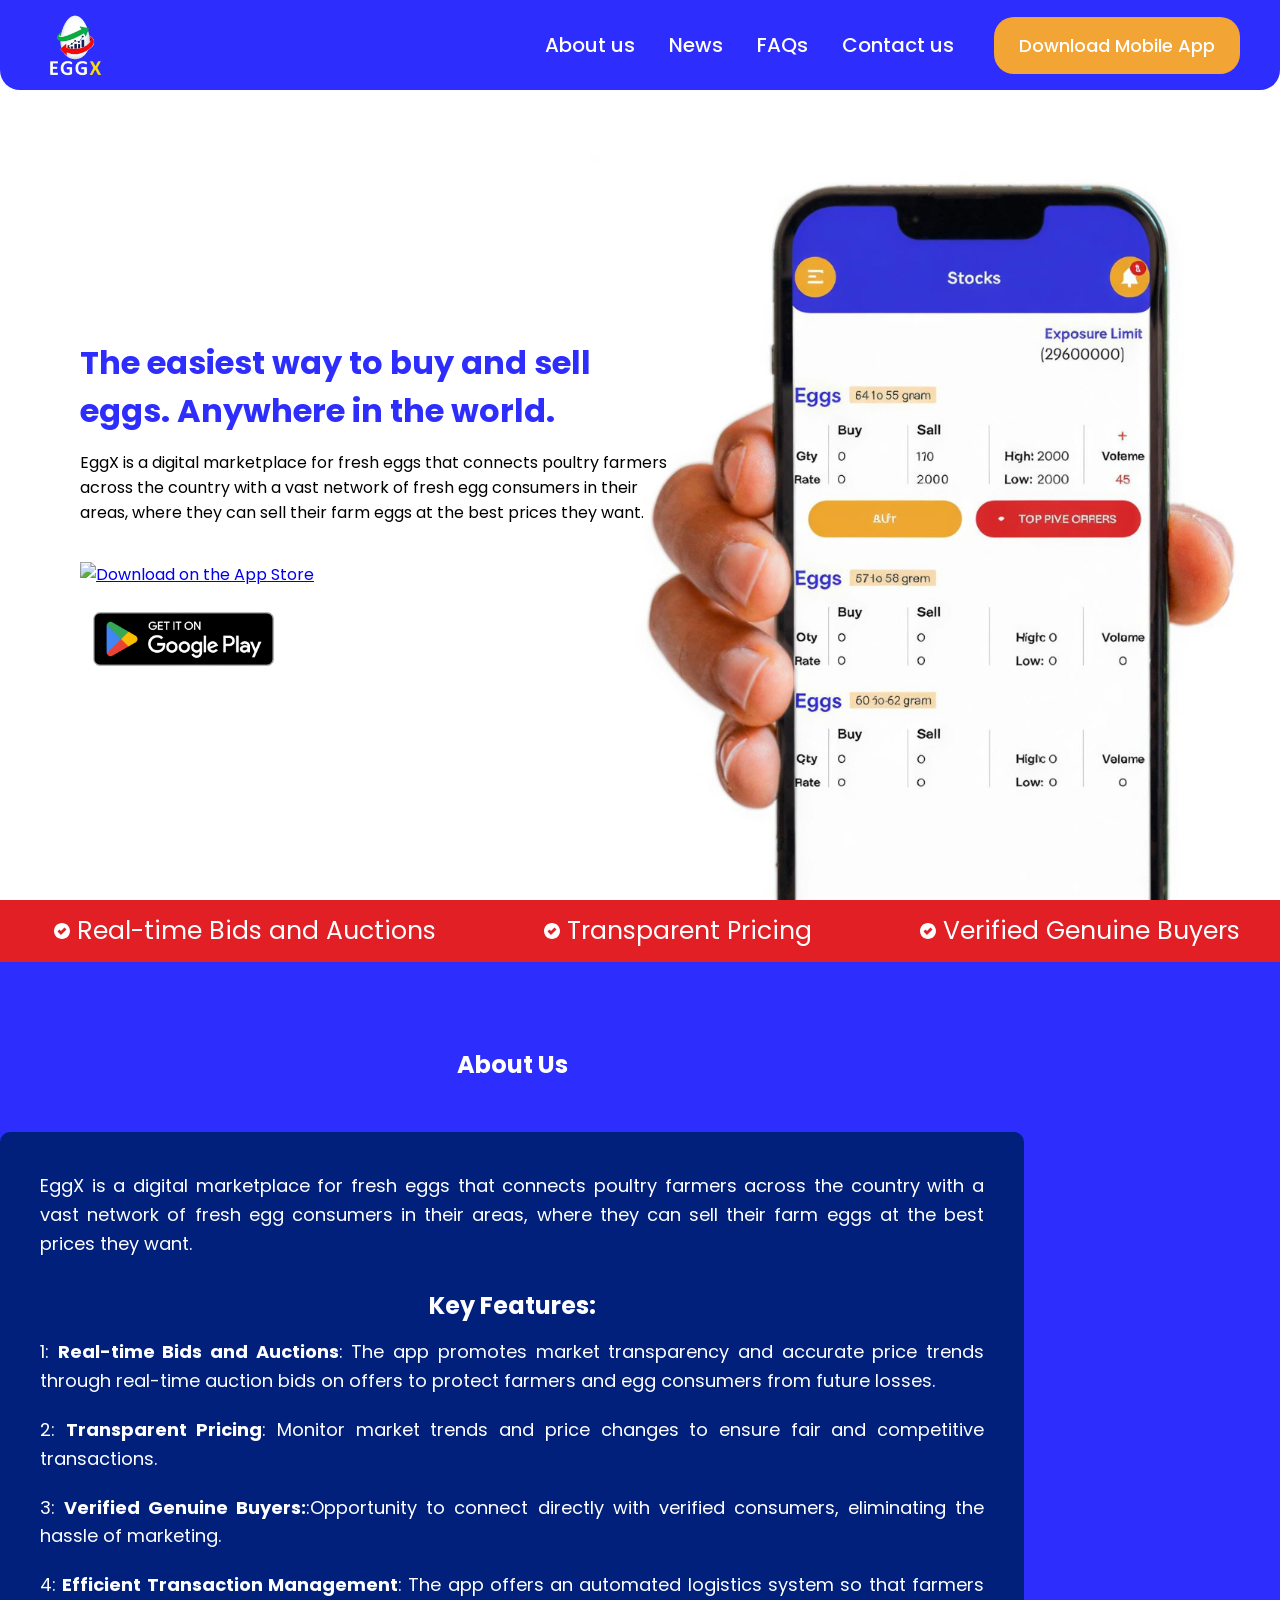
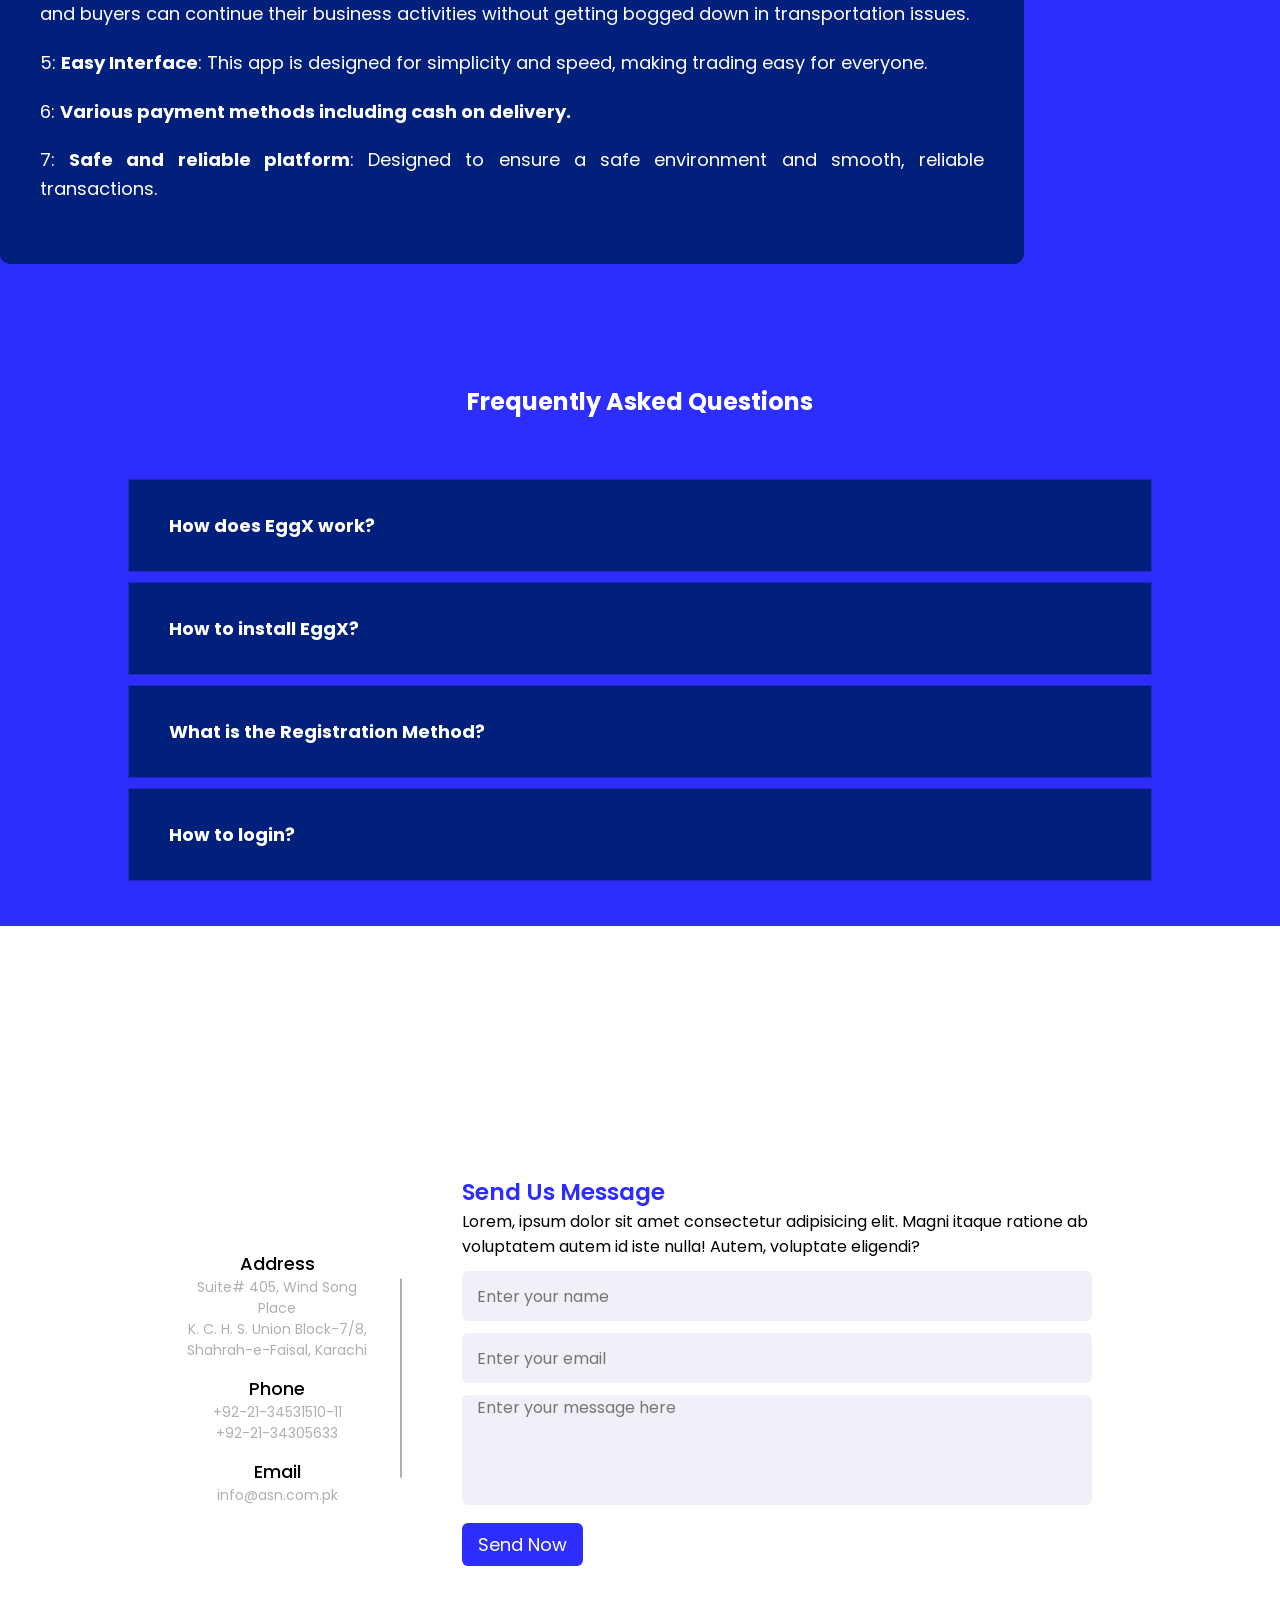
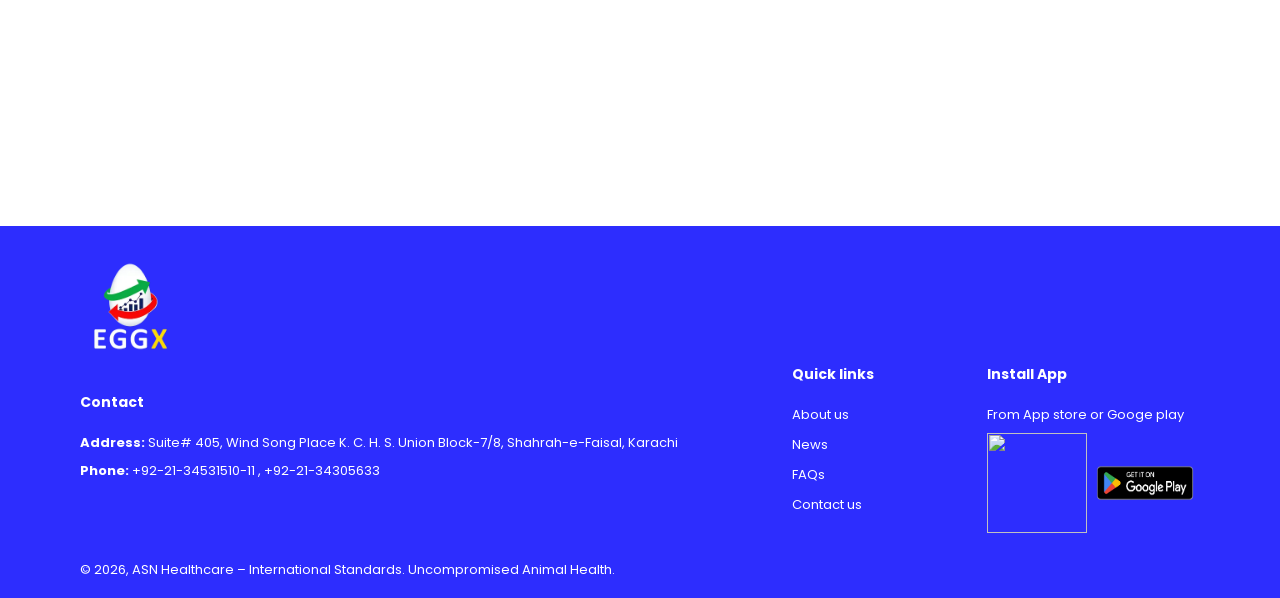
==== index.html @ 8bd3d8b7 "Update index.html" ====
<!DOCTYPE html>
<html lang="en">

<head>
    <meta charset="UTF-8">
    <meta name="viewport" content="width=device-width, initial-scale=1.0">
    <title>EggX - 2026</title>
    <link rel="icon" type="image/png" href="assets/images/logo-wbg.webp">
    <link rel="preconnect" href="https://fonts.googleapis.com">
    <link rel="preconnect" href="https://fonts.gstatic.com" crossorigin>
    <link href="https://fonts.googleapis.com/css2?family=Poppins:wght@400;500;600;700&display=swap" rel="stylesheet">
    <link rel="stylesheet" href="https://cdnjs.cloudflare.com/ajax/libs/font-awesome/7.0.1/css/all.min.css"
        integrity="sha512-2SwdPD6INVrV/lHTZbO2nodKhrnDdJK9/kg2XD1r9uGqPo1cUbujc+IYdlYdEErWNu69gVcYgdxlmVmzTWnetw=="
        crossorigin="anonymous" referrerpolicy="no-referrer" />
    <style>
        * {
            margin: 0;
            padding: 0;
            font-family: 'Poppins', sans-serif;
            box-sizing: border-box;
            caret-color: transparent;
        }

        * input,
        * textarea {
            caret-color: auto;
        }

        :root {
            --maincolor: #2d2dfe;
            --seccolor: #f2a435;
            --tercolor: #e11f25;
            --rndmcolor: #01207b;
        }

        nav {
            display: flex;
            justify-content: space-between;
            align-items: center;
            height: 90px;
            background-color: var(--maincolor);
            border-bottom-left-radius: 20px;
            border-bottom-right-radius: 20px;
            padding: 0 40px;
            position: relative;
            z-index: 100;
        }

        .logo img {
            width: 70px;
            height: 70px;
            cursor: pointer;
            display: block;
        }

        .navbar {
            display: flex;
            align-items: center;
            justify-content: flex-end;
            flex-grow: 1;
        }

        .navbar .pages {
            /* margin-left: 40px;
            margin-right: auto; */
            margin-right: 40px;
            margin-left: auto;
        }

        .navbar ul {
            display: flex;
            list-style: none;
            align-items: center;
            gap: 34px;
        }

        .navbar ul li a {
            text-decoration: none;
            color: white;
            font-size: 20px;
            font-weight: 500;
            transition: 0.3s ease;
            position: relative;
            display: inline-block;
            padding: 5px 0;
        }

        .navbar ul li a::after {
            content: '';
            position: absolute;
            bottom: 0;
            left: 0;
            width: 0%;
            height: 2px;
            background-color: var(--seccolor);
            transition: width 0.3s ease;
        }

        .navbar ul li a:hover {
            color: var(--seccolor);
        }

        .navbar ul li a:hover::after {
            width: 80%;
        }

        .navbar .btn button {
            text-decoration: none;
            padding: 15px 25px;
            font-weight: 500;
            font-size: 18px;
            border-radius: 20px;
            border: none;
            background: var(--seccolor);
            color: #fff;
            cursor: pointer;
            transition: 0.3s ease;
            /* text-shadow: 2px 2px 4px rgba(0, 0, 0, 0.5); */
            /* box-shadow: 0px 0px 5px #000; */
        }

        .navbar .btn button:hover {
            /* box-shadow: 0px 0px 10px 0.5px var(--seccolor); */
        }

        #menu-toggle,
        .hamburger {
            display: none;
        }

        /* ==========================================================================
   TABLET & MOBILE BREAKPOINT (Screens smaller than 799px Wide)
   ========================================================================== */
        @media (max-width: 799px) {
            nav {
                position: fixed !important;
                top: 0;
                left: 0;
                width: 100%;
                height: 90px;
                padding: 0 25px;
                box-sizing: border-box;
                z-index: 1000;
            }

            .hamburger {
                display: flex;
                flex-direction: column;
                justify-content: space-between;
                width: 30px;
                height: 21px;
                cursor: pointer;
                z-index: 1002;
                background-color: var(--seccolor);
                padding: 10px;
                box-sizing: content-box;
                border-radius: 10px;
                /* box-shadow: 0px 0px 15px 2px rgba(0, 0, 0, 0.15); */
            }

            /* 🚀 RENDER FIX: Controls the internal hamburger lines and protects layers during smooth-scrolling */
            .hamburger span {
                display: block;
                height: 3px;
                width: 100%;
                background-color: white;
                border-radius: 3px;
                transition: all 0.3s cubic-bezier(0.1, 0.82, 0.76, 0.965);
                will-change: transform;
                backface-visibility: hidden;
                -webkit-backface-visibility: hidden;
            }

            .navbar {
                position: fixed;
                top: 0;
                right: -300px;
                width: 280px;
                height: 100vh;
                background-color: var(--maincolor);
                flex-direction: column;
                align-items: center;
                justify-content: flex-start;
                padding: 120px 20px 40px 20px;
                /* box-shadow: -5px 0 25px rgba(0, 0, 0, 0.3); */
                transition: right 0.4s ease-in-out;
                z-index: 1001;
            }

            .navbar .pages {
                margin-left: 0 !important;
                margin-right: 0 !important;
                margin-bottom: 40px;
                width: 100%;
            }

            .navbar ul {
                flex-direction: column;
                align-items: center;
                gap: 25px;
                width: 100%;
            }

            .navbar ul li {
                width: 100%;
                text-align: center;
            }

            .navbar ul li a {
                display: block;
                width: 100%;
                text-align: center;
                font-size: 22px;
            }

            .navbar .btn {
                width: 100%;
                margin: 0;
                padding: 0;
                display: flex;
                justify-content: center;
            }

            .navbar .btn button {
                width: 90%;
                text-align: center;
                font-size: 18px;
                padding: 15px;
            }

            #menu-toggle:checked~.navbar {
                right: 0;
            }

            #menu-toggle:checked~.hamburger span:nth-child(1) {
                transform: translateY(9px) rotate(45deg);
            }

            #menu-toggle:checked~.hamburger span:nth-child(2) {
                opacity: 0;
            }

            #menu-toggle:checked~.hamburger span:nth-child(3) {
                transform: translateY(-9px) rotate(-45deg);
            }
        }

        /* ==========================================================================
   EXTRA SMALL MOBILE BREAKPOINT (Screens 550px and smaller)
   ========================================================================== */
        @media (max-width: 550px) {
            nav {
                height: 75px !important;
                padding: 0 16px !important;
            }

            .logo img {
                width: 55px;
                height: 55px;
            }

            .hamburger {
                width: 26px;
                height: 18px;
                padding: 8px;
            }

            /* 🚀 BALANCE FIX: Re-centers the cross perfectly for the smaller 18px box profile */
            #menu-toggle:checked~.hamburger span:nth-child(1) {
                transform: translateY(7.5px) rotate(45deg) !important;
            }

            #menu-toggle:checked~.hamburger span:nth-child(3) {
                transform: translateY(-7.5px) rotate(-45deg) !important;
            }

            .navbar {
                width: 80%;
                right: -100%;
                padding: 110px 20px 40px 20px;
            }

            #menu-toggle:checked~.navbar {
                right: 0;
            }

            .navbar .pages {
                margin-left: 0 !important;
                margin-right: 0 !important;
                margin-bottom: 30px;
            }

            .navbar ul {
                gap: 22px;
            }

            .navbar ul li a {
                font-size: 20px;
            }

            .navbar .btn button {
                width: 100%;
                padding: 14px;
                font-size: 16px;
            }
        }

        /* * {
            margin: 0;
            padding: 0;
            font-family: 'Poppins', sans-serif;
            caret-color: transparent;

            input,
            textarea {
                caret-color: auto;
            }
        }

        :root {
            --maincolor: #2d2dfe;
            --seccolor: #f2a435;
            --tercolor: #e11f25;
            --rndmcolor: #01207b;
        }

        .navbar {
            display: flex;
            /* justify-content:space-around; 
            align-items: center;
            height: 90px;
            background-color: var(--maincolor);
            border-bottom-left-radius: 20px;
            border-bottom-right-radius: 20px;
        }

        nav {
            /* display: flex; 
            justify-content: space-around;
            align-items: center;
            height: 90px;
            background-color: var(--maincolor);
            border-bottom-left-radius: 20px;
            border-bottom-right-radius: 20px;
        }

        .logo img {
            margin: 25px;
            width: 70px;
            height: 70px;
            cursor: pointer;
        }

        nav ul {
            display: flex;
            list-style: none;
            align-items: center;
            gap: 34px;
        }

        nav ul li a {
            /* padding: ;
            text-decoration: none;
            color: white;
            font-size: 20px;
            font-weight: 500;
            transition: 0.3s ease;

            position: relative;
        }

        nav ul li a {
            padding: 10px;
            text-decoration: none;
            color: white;
            font-size: 20px;
            font-weight: 500;
            transition: 0.3s ease;


        nav ul li a::after {
            content: '';
            position: absolute;
            bottom: 0;
            left: 0;
            width: 0%;
            height: 2px;
            background-color: var(--seccolor);
            transition: width 0.3s ease;
        }

        nav ul li a:hover {
            color: var(--seccolor);
        }

        nav ul li a:hover::after {
            width: 80%;
        }

        nav .btn {
            margin-left: auto;
            padding-right: 25px;
        }

        nav .btn button {
            text-decoration: none;
            padding: 15px;
            font-weight: 500;
            font-size: 20px;
            border-radius: 20px;
            border: none;
            background: var(--seccolor);
            color: #fff;
            cursor: pointer;
            transition: 0.3s ease;
            text-shadow: 2px 2px 4px rgba(0, 0, 0, 0.5);
            box-shadow: 0px 0px 5px #000;
        }

        nav .btn button:hover {
            box-shadow: 0px 0px 10px 0.5px var(--seccolor);
        } */

        #page1 {
            background-image: url(assets/images/mobilescreen2.png);
            height: calc(100vh - 90px);
            width: 100%;
            background-size: cover;
            background-position: top 25% right 0;
            display: flex;
            flex-direction: column;
            align-items: flex-start;
            justify-content: center;
        }

        #page1 .txt {
            height: auto;
            width: 600px;
            padding: 0px 80px;
        }

        #page1 .txt h1 {
            width: 600px;
            color: var(--maincolor);
            padding-bottom: 15px;
        }

        #page1 .txt p {
            width: 600px;
            padding-bottom: 15px;
        }

        #page1 .txt button {
            text-decoration: none;
            padding: 13px 25px;
            font-weight: 500;
            font-size: 20px;
            border-radius: 14px;
            border: none;
            background: var(--seccolor);
            color: #fff;
            cursor: pointer;
            transition: 0.3s ease;
            /* text-shadow: 2px 2px 4px rgba(0, 0, 0, 0.5);
            box-shadow: 0px 0px 4px #000; */
        }

        #page1 .txt button:hover {
            /* box-shadow: 0px 0px 10px #000; */
        }

        #page1 .txt .btns {
            display: inline-block;
        }


        #page1 .txt .btns .play-store-badge img {
            height: 80px;
            transform: translateY(34px);
            border-radius: 50px;
        }

        #page1 .txt .btns .apple-store-badge img {
            height: 53.5px;
            transform: translateY(22px);
        }

        /* Media Query for Page 1 */
        @media (max-width: 799px) {
            #page1 {
                background-position: top 45px right 0;
            }

            #page1 .txt {
                width: 55%;
                /* Only takes up the left half of the screen, leaving the right open */
                padding: 0 30px;
                height: auto;
            }

            #page1 .txt h1 {
                padding-top: 105px;
                padding-bottom: 5px;
                width: auto;
            }

            #page1 .txt p {
                display: none;
            }

            #page1 .txt .btns {
                display: flex;
                flex-direction: row;
            }

            #page1 .txt .btns .play-store-badge img {
                transform: translateY(4px);
                border-radius: 50px;
            }

            #page1 .txt .btns .apple-store-badge img {
                height: 53.5px;
                transform: translateY(18px);
            }

        }

        @media (max-width: 550px) {

            #page1 {
                background-color: rgba(255, 255, 255, 0.6);
                /* White layer with 60% opacity */
                background-blend-mode: lighten;
                background-position: top 50px right -30px;
                width: 100%;
                overflow-x: hidden;
            }

            #page1 .txt {
                width: 100% !important;
                max-width: 100% !important;
                padding: 0 20px !important;
                box-sizing: border-box;
                text-align: left !important;
                margin: 0 !important;
            }

            #page1 .txt h1 {
                font-size: 28px !important;
                line-height: 1.3;
                text-align: left !important;
                overflow-wrap: break-word;
                /* Breaks long words naturally if needed */
                width: 100%;
            }

            /* Fixes the button wrapper from pushing the right margin out */
            #page1 .txt .btns {
                display: flex;
                flex-wrap: wrap;
                justify-content: flex-start;
                gap: 10px;
                max-width: 100%;
            }

            /* Keeps the badges scaled down and shifts removed */
            #page1 .txt .btns .play-store-badge img,
            #page1 .txt .btns .apple-store-badge img {
                max-width: 135px;
                width: 100%;
                /* height: auto !important;      */
                /* transform: none !important;  */
            }

            #page1 .txt .btns .play-store-badge img {
                height: 68px;
                transform: translateY(10px)
            }
        }

        .scrl {
            display: flex;
            width: 100%;
            /* line-height: 50px; */
            background-color: var(--tercolor);
            white-space: nowrap;
            overflow-x: auto;
            box-sizing: border-box;
            padding: 12px 0;
        }

        .scrl::-webkit-scrollbar {
            display: none;
        }

        .group {
            display: flex;
            align-items: center;
            justify-content: center;
            animation: spin 21s infinite linear;
            /* 10s to 21s */
        }

        .tt {
            flex: 0 0 5em;
            color: #fff;
            font-size: 25px;
            padding: 0px 54px;
        }

        @keyframes spin {
            from {
                translate: 0;
            }

            to {
                translate: -100%;
            }
        }

        /* section {
            background-color: var(--maincolor);
        }

        .page2 {
            background-color: var(--maincolor);
            height: 100vh;
            color: #fff;
        }
        .about-us {
            justify-content: center;
        } */
        .page2 {
            width: 100%;
            /* display: flex; */
            justify-items: center;
            /* Centers the inner content block horizontally */
            padding: 35px 0;
            /* Adds breathing room to the top and bottom of the section */
            background-color: var(--maincolor);
        }

        .page2 h1 {
            text-align: center;
            width: 80vw;
            color: #fff;
            padding: 50px 0px;
            justify-content: center;


        }

        /* Style and position the content text wrapper */
        .about-us {
            /* transform: translateY(-5px); */
            padding: 40px;
            background-color: var(--rndmcolor);
            width: 80%;
            max-width: 1200px;
            color: white;
            border-radius: 10px;
            /* box-shadow: 0 0 15px 6px #000; */
        }

        .about-us h1 {
            text-align: center;
            margin: 30px 0 15px 0;
        }

        /* Justify the descriptive paragraphs */
        .about-us p {
            text-align: justify;
            line-height: 1.6;
            margin-bottom: 20px;
            font-size: 18px;
        }

        /* Style the headings within the section */
        .about-us h2 {
            text-align: center;
            margin: 30px 0 15px 0;
            /* Adds solid separation above the Key Features heading */
            /* font-size: 28px; */
        }

        /* #faqss {
        background-color: #fff; */

        .faqs {
            max-width: 80vw;
            margin: auto;
        }

        .faqs>h1 {
            text-align: center;
            width: 80vw;
            color: #fff;
            padding: 50px 0px;
        }


        .accordion {
            background-color: var(--rndmcolor);
            color: #fff;
            cursor: pointer;
            font-size: 18px;
            width: 100%;
            padding: 2rem 2.5rem;
            border: none;
            outline: none;
            transition: 0.5s;
            display: flex;
            justify-content: space-between;
            align-items: center;
            font-weight: bold;

        }

        .accordion i {
            font-size: 1rem;
            transform: rotate(45deg);
        }

        .active,
        .accordion:hover {
            background-color: #001553;
        }

        .panel {
            padding: 0 2rem 2.5rem 2rem;
            background-color: var(--rndmcolor);
            background-color: #001553;
            overflow: hidden;
            display: none;
        }

        .panel p {
            color: rgba(255, 255, 255, 0.5);
            font-size: 1.2rem;
            line-height: 1.4;
        }

        .faq {
            border: 1px solid rgba(0, 0, 0, 0.2);
            margin: 10px 0;
        }

        .faq.active {
            border: none;
        }

        #contact-us {
            min-height: 100vh;
            width: 100%;
            background: #fff;
            display: flex;
            align-items: center;
            justify-content: center;
        }

        .container {
            width: 80%;
            background: #fff;
            border-radius: 6px;
            padding: 30px 60px 40px 40px;
            /* box-shadow: 0 0 10px 3px rgba(0, 0, 0, 0.2); */
        }

        .container .content {
            display: flex;
            align-items: center;
            justify-content: space-between;
        }

        .container .content .left-side {
            width: 26%;
            height: 100%;
            flex-direction: column;
            align-items: center;
            justify-content: center;
            position: relative;
            margin-top: 15px;
        }

        .container .content .left-side::before {
            content: '';
            position: absolute;
            height: 70%;
            width: 2px;
            right: -15px;
            top: 50%;
            transform: translateY(-50%);
            background: #afafb6;
        }

        .content .left-side .details {
            margin: 14px;
            text-align: center;
        }

        .content .left-side .details i {
            font-size: 30px;
            color: var(--maincolor);
            margin-bottom: 10px;
        }

        .content .left-side .details .topic {
            font-size: 18px;
            font-weight: 500;
        }

        .content .left-side .details .text-one,
        .content .left-side .details .text-two {
            font-size: 14px;
            color: #afafb6;
        }

        .container .content .right-side {
            width: 75%;
            margin-left: 75px;
        }

        .content .right-side .topic-text {
            font-size: 23px;
            font-weight: 600;
            color: var(--maincolor);
        }

        .right-side .input-box {
            height: 50px;
            width: 100%;
            margin: 12px 0;
        }

        .right-side .input-box input,
        .right-side .input-box textarea {
            height: 100%;
            width: 100%;
            border: none;
            border-radius: 6px;
            background: #F0F1F8;
            font-size: 16px;
            padding: 0 15px;
            resize: none;
        }

        .right-side .message-box {
            min-height: 110px;
        }

        .right-side .button {
            display: inline-block;
            margin-top: 6px;

        }

        .right-side .button input[type="submit"] {
            border: none;
            /* box-shadow: 0px 0px 5px #000; */
            color: #fff;
            font-size: 18px;
            padding: 8px 16px;
            border-radius: 6px;
            background: var(--maincolor);
            cursor: pointer;
            transition: all 0.5 ease;
        }

        .button input[type="submit"]:hover {

            background: var(--rndmcolor);
        }

        .ftr {
            background-color: var(--maincolor);
            /* justify-content: center; */
        }

        footer {
            color: #fff;
            display: flex;
            flex-wrap: wrap;
            justify-content: space-between;
            padding: 10px 80px;
        }

        footer .col {
            display: flex;
            flex-direction: column;
            align-items: flex-start;
            margin-bottom: 20px;
        }

        footer .col-right {
            margin-top: 128px;
        }

        footer .install {
            margin-top: 128px;
        }

        footer .lg {
            margin-top: 20px;
            margin-bottom: 20px;
            width: 100px;
            height: 100px;
        }

        footer h4 {
            font-size: 14px;
            padding-bottom: 20px;
        }

        footer p {
            font-size: 13px;
            margin: 0 0 8px 0;
        }

        footer a {
            font-size: 13px;
            text-decoration: none;
            color: #fff;
            margin-bottom: 10px;
        }

        footer .follow {
            margin-top: 20px;
        }

        footer .follow i {
            color: #fff;
            padding-right: 4px;
            cursor: pointer;
        }

        footer .install .row .img1 {
            height: 100px;
            width: 100px;

        }

        footer .install .row .img2 {
            height: 50px;
            width: 110px;
            transform: translateY(-25px);
        }

        /* Media Query for contct form  */
        @media (max-width: 950px) {
            .container {
                width: 90%;
                padding: 30px 35px 40px 35px;
            }
        }

        @media (max-width: 820px) {
            .container {
                margin: 40px 0;
                height: 100%;
            }

            .container .content {
                flex-direction: column-reverse;
            }

            .container .content .left-side {
                width: 100%;
                flex-direction: row;
                margin-top: 40px;
                justify-content: center;
                flex-wrap: wrap;
            }

            .container .content .left-side::before {
                display: none;
            }

            .container .content .right-side {
                width: 100%;
                margin-left: 0;
            }
        }

        /* old Media Query for NavBar */
        /* @media (max-width: 801px) {
            nav {
                width: 100%;
                border-bottom-left-radius: 20px;
                border-bottom-right-radius: 20px;
            }

            .navbar {
                display: flex;
                flex-direction: column;
                align-items: flex-start;
                justify-content: flex-start;
                position: fixed;
                top: 0;
                right: -310px;
                height: 100vh;
                width: 300px;
                background-color: var(--maincolor);
                box-shadow: 80px 0 0 10px;
                padding: 80px 0 0 10px;
                z-index: 1;
            }

            .navbar .pages {
                width: 100%;
                margin-bottom: 30px;
            }

            .navbar ul {
                padding-left: 10px;
                display: flex;
                flex-direction: column;
                display: flex;
                flex-direction: column;
                gap: 0;
                padding: 0;
                width: 100%;
            }

            .navbar li {
                margin-bottom: 25px
            }

            nav ul li a {
                display: block;
                width: 100%;
                text-align: left;
                padding: 10px 0;
                font-size: 20px;
            }

            .logo img {
                padding-left: 10px;
                margin: 25px;
                width: 70px;
                height: 70px;
                cursor: pointer;
                transform: translate(-800px, -100px);
            }
        } */
    </style>
</head>

<body>
    <header>
        <nav>
            <div class="logo">
                <a href="index.html">
                    <img src="assets/images/logo-wbg.webp" alt="EggsTrader Logo">
                </a>
            </div>

            <input type="checkbox" id="menu-toggle">
            <label for="menu-toggle" class="hamburger">
                <span></span>
                <span></span>
                <span></span>
            </label>

            <div class="navbar">
                <div class="pages">
                    <ul>
                        <li><a href="#abt-us">About us</a></li>
                        <li><a target="_blank" href="https://asn.com.pk/news-and-media/">News</a></li>
                        <li><a href="#faqss">FAQs</a></li>
                        <li><a href="#contact-us">Contact us</a></li>
                    </ul>
                </div>
                <div class="btn">
                    <a target="_blank" href="https://play.google.com/store/apps/details?id=com.asncopk.eggx">
                        <button>Download Mobile App</button>
                    </a>
                </div>
            </div>
        </nav>
    </header>
    <!-- <header>
        <nav>
            <div class="navbar">
                <div class="logo">
                    <a href="index.html">
                        <img src="assets/images/logo-wbg.webp" alt="">
                    </a>
                </div>
                <div class="pages">
                    <ul>
                        <li><a href="#abt-us">About us</a></li>
                        <li><a target="_blank" href="https://asn.com.pk/news-and-media/">News</a></li>
                        <li><a href="#faqss">FAQs</a></li>
                        <li><a href="#contact-us">Contact us</a></li>
                    </ul>
                </div>
                <div class="btn">
                    <a target="_blank" href="https://play.google.com/store/apps/details?id=com.asncopk.eggx">
                        <button>Download Mobile App</button>
                    </a>
                </div>

            </div>
        </nav>
    </header> -->

    <main>
        <div id="page1">
            <div class="txt">
                <h1>
                    The easiest way to buy and sell eggs. Anywhere in the world.
                </h1>
                <p>
                    EggX is a digital marketplace for fresh eggs that connects poultry farmers across the country with a
                    vast network of fresh egg consumers in their areas, where they can sell their farm eggs at the best
                    prices they want.
                </p>
                <div class="btns">
                    <a href="https://www.apple.com/app-store/" target="_blank" class="apple-store-badge">
                        <img alt="Download on the App Store"
                            src="https://tools.applemediaservices.com/api/badges/download-on-the-app-store/black/en-us?size=250x83" />
                    </a>
                    <a href="https://play.google.com/store/apps/details?id=com.asncopk.eggx" target="_blank"
                        class="play-store-badge">
                        <img alt="Get it on Google Play" src="assets/images/googleplay.png" />
                        <!-- https://play.google.com/intl/en_us/badges/static/images/badges/en_badge_web_generic.png -->
                    </a>
                </div>
            </div>
            <div class="screen">
                <!-- <img src="assets/images/ss.webp" alt="" class="ss">
                <img src="assets/images/mscreen.webp" alt="" class="mobilescreen"> -->
            </div>
        </div>
    </main>
    <div class="scrl">
        <div class="group">
            <div class="tt">
                <svg xmlns="http://www.w3.org/2000/svg" fill="none" viewBox="0 0 16 16"
                    id="Check-2--Streamline-Block-Free" height="16" width="16">
                    <desc>
                        Check 2 Streamline Icon: https://streamlinehq.com
                    </desc>
                    <path fill="#ffffff" fill-rule="evenodd"
                        d="M8 16c4.4183 0 8 -3.5817 8 -8 0 -4.41828 -3.5817 -8 -8 -8 -4.41828 0 -8 3.58172 -8 8 0 4.4183 3.58172 8 8 8Zm4.4999 -9.49992 -2 -2.00005 -3.50004 3.4999 -1.49988 -1.49979L3.49992 8.5002 6.99986 12l5.50004 -5.49992Z"
                        clip-rule="evenodd" stroke-width="1"></path>
                </svg>
                Real-time Bids and Auctions
            </div>
            <div class="tt">
                <svg xmlns="http://www.w3.org/2000/svg" fill="none" viewBox="0 0 16 16"
                    id="Check-2--Streamline-Block-Free" height="16" width="16">
                    <desc>
                        Check 2 Streamline Icon: https://streamlinehq.com
                    </desc>
                    <path fill="#ffffff" fill-rule="evenodd"
                        d="M8 16c4.4183 0 8 -3.5817 8 -8 0 -4.41828 -3.5817 -8 -8 -8 -4.41828 0 -8 3.58172 -8 8 0 4.4183 3.58172 8 8 8Zm4.4999 -9.49992 -2 -2.00005 -3.50004 3.4999 -1.49988 -1.49979L3.49992 8.5002 6.99986 12l5.50004 -5.49992Z"
                        clip-rule="evenodd" stroke-width="1"></path>
                </svg>
                Transparent Pricing
            </div>
            <div class="tt">
                <svg xmlns="http://www.w3.org/2000/svg" fill="none" viewBox="0 0 16 16"
                    id="Check-2--Streamline-Block-Free" height="16" width="16">
                    <desc>
                        Check 2 Streamline Icon: https://streamlinehq.com
                    </desc>
                    <path fill="#ffffff" fill-rule="evenodd"
                        d="M8 16c4.4183 0 8 -3.5817 8 -8 0 -4.41828 -3.5817 -8 -8 -8 -4.41828 0 -8 3.58172 -8 8 0 4.4183 3.58172 8 8 8Zm4.4999 -9.49992 -2 -2.00005 -3.50004 3.4999 -1.49988 -1.49979L3.49992 8.5002 6.99986 12l5.50004 -5.49992Z"
                        clip-rule="evenodd" stroke-width="1"></path>
                </svg>
                Verified Genuine Buyers
            </div>
            <div class="tt">
                <svg xmlns="http://www.w3.org/2000/svg" fill="none" viewBox="0 0 16 16"
                    id="Check-2--Streamline-Block-Free" height="16" width="16">
                    <desc>
                        Check 2 Streamline Icon: https://streamlinehq.com
                    </desc>
                    <path fill="#ffffff" fill-rule="evenodd"
                        d="M8 16c4.4183 0 8 -3.5817 8 -8 0 -4.41828 -3.5817 -8 -8 -8 -4.41828 0 -8 3.58172 -8 8 0 4.4183 3.58172 8 8 8Zm4.4999 -9.49992 -2 -2.00005 -3.50004 3.4999 -1.49988 -1.49979L3.49992 8.5002 6.99986 12l5.50004 -5.49992Z"
                        clip-rule="evenodd" stroke-width="1"></path>
                </svg>
                Efficient Transaction Management
            </div>
            <div class="tt">
                <svg xmlns="http://www.w3.org/2000/svg" fill="none" viewBox="0 0 16 16"
                    id="Check-2--Streamline-Block-Free" height="16" width="16">
                    <desc>
                        Check 2 Streamline Icon: https://streamlinehq.com
                    </desc>
                    <path fill="#ffffff" fill-rule="evenodd"
                        d="M8 16c4.4183 0 8 -3.5817 8 -8 0 -4.41828 -3.5817 -8 -8 -8 -4.41828 0 -8 3.58172 -8 8 0 4.4183 3.58172 8 8 8Zm4.4999 -9.49992 -2 -2.00005 -3.50004 3.4999 -1.49988 -1.49979L3.49992 8.5002 6.99986 12l5.50004 -5.49992Z"
                        clip-rule="evenodd" stroke-width="1"></path>
                </svg>
                Easy Interface
            </div>
            <div class="tt">
                <svg xmlns="http://www.w3.org/2000/svg" fill="none" viewBox="0 0 16 16"
                    id="Check-2--Streamline-Block-Free" height="16" width="16">
                    <desc>
                        Check 2 Streamline Icon: https://streamlinehq.com
                    </desc>
                    <path fill="#ffffff" fill-rule="evenodd"
                        d="M8 16c4.4183 0 8 -3.5817 8 -8 0 -4.41828 -3.5817 -8 -8 -8 -4.41828 0 -8 3.58172 -8 8 0 4.4183 3.58172 8 8 8Zm4.4999 -9.49992 -2 -2.00005 -3.50004 3.4999 -1.49988 -1.49979L3.49992 8.5002 6.99986 12l5.50004 -5.49992Z"
                        clip-rule="evenodd" stroke-width="1"></path>
                </svg>
                Various payment methods including cash on delivery.
            </div>
            <div class="tt">
                <svg xmlns="http://www.w3.org/2000/svg" fill="none" viewBox="0 0 16 16"
                    id="Check-2--Streamline-Block-Free" height="16" width="16">
                    <desc>
                        Check 2 Streamline Icon: https://streamlinehq.com
                    </desc>
                    <path fill="#ffffff" fill-rule="evenodd"
                        d="M8 16c4.4183 0 8 -3.5817 8 -8 0 -4.41828 -3.5817 -8 -8 -8 -4.41828 0 -8 3.58172 -8 8 0 4.4183 3.58172 8 8 8Zm4.4999 -9.49992 -2 -2.00005 -3.50004 3.4999 -1.49988 -1.49979L3.49992 8.5002 6.99986 12l5.50004 -5.49992Z"
                        clip-rule="evenodd" stroke-width="1"></path>
                </svg>
                Safe and reliable platform
            </div>
        </div>
        <div aria-hidden class="group">
            <div class="tt">
                <svg xmlns="http://www.w3.org/2000/svg" fill="none" viewBox="0 0 16 16"
                    id="Check-2--Streamline-Block-Free" height="16" width="16">
                    <desc>
                        Check 2 Streamline Icon: https://streamlinehq.com
                    </desc>
                    <path fill="#ffffff" fill-rule="evenodd"
                        d="M8 16c4.4183 0 8 -3.5817 8 -8 0 -4.41828 -3.5817 -8 -8 -8 -4.41828 0 -8 3.58172 -8 8 0 4.4183 3.58172 8 8 8Zm4.4999 -9.49992 -2 -2.00005 -3.50004 3.4999 -1.49988 -1.49979L3.49992 8.5002 6.99986 12l5.50004 -5.49992Z"
                        clip-rule="evenodd" stroke-width="1"></path>
                </svg>
                Real-time Bids and Auctions
            </div>
            <div class="tt">
                <svg xmlns="http://www.w3.org/2000/svg" fill="none" viewBox="0 0 16 16"
                    id="Check-2--Streamline-Block-Free" height="16" width="16">
                    <desc>
                        Check 2 Streamline Icon: https://streamlinehq.com
                    </desc>
                    <path fill="#ffffff" fill-rule="evenodd"
                        d="M8 16c4.4183 0 8 -3.5817 8 -8 0 -4.41828 -3.5817 -8 -8 -8 -4.41828 0 -8 3.58172 -8 8 0 4.4183 3.58172 8 8 8Zm4.4999 -9.49992 -2 -2.00005 -3.50004 3.4999 -1.49988 -1.49979L3.49992 8.5002 6.99986 12l5.50004 -5.49992Z"
                        clip-rule="evenodd" stroke-width="1"></path>
                </svg>
                Transparent Pricing
            </div>
            <div class="tt">
                <svg xmlns="http://www.w3.org/2000/svg" fill="none" viewBox="0 0 16 16"
                    id="Check-2--Streamline-Block-Free" height="16" width="16">
                    <desc>
                        Check 2 Streamline Icon: https://streamlinehq.com
                    </desc>
                    <path fill="#ffffff" fill-rule="evenodd"
                        d="M8 16c4.4183 0 8 -3.5817 8 -8 0 -4.41828 -3.5817 -8 -8 -8 -4.41828 0 -8 3.58172 -8 8 0 4.4183 3.58172 8 8 8Zm4.4999 -9.49992 -2 -2.00005 -3.50004 3.4999 -1.49988 -1.49979L3.49992 8.5002 6.99986 12l5.50004 -5.49992Z"
                        clip-rule="evenodd" stroke-width="1"></path>
                </svg>
                Verified Genuine Buyers
            </div>
            <div class="tt">
                <svg xmlns="http://www.w3.org/2000/svg" fill="none" viewBox="0 0 16 16"
                    id="Check-2--Streamline-Block-Free" height="16" width="16">
                    <desc>
                        Check 2 Streamline Icon: https://streamlinehq.com
                    </desc>
                    <path fill="#ffffff" fill-rule="evenodd"
                        d="M8 16c4.4183 0 8 -3.5817 8 -8 0 -4.41828 -3.5817 -8 -8 -8 -4.41828 0 -8 3.58172 -8 8 0 4.4183 3.58172 8 8 8Zm4.4999 -9.49992 -2 -2.00005 -3.50004 3.4999 -1.49988 -1.49979L3.49992 8.5002 6.99986 12l5.50004 -5.49992Z"
                        clip-rule="evenodd" stroke-width="1"></path>
                </svg>
                Efficient Transaction Management
            </div>
            <div class="tt">
                <svg xmlns="http://www.w3.org/2000/svg" fill="none" viewBox="0 0 16 16"
                    id="Check-2--Streamline-Block-Free" height="16" width="16">
                    <desc>
                        Check 2 Streamline Icon: https://streamlinehq.com
                    </desc>
                    <path fill="#ffffff" fill-rule="evenodd"
                        d="M8 16c4.4183 0 8 -3.5817 8 -8 0 -4.41828 -3.5817 -8 -8 -8 -4.41828 0 -8 3.58172 -8 8 0 4.4183 3.58172 8 8 8Zm4.4999 -9.49992 -2 -2.00005 -3.50004 3.4999 -1.49988 -1.49979L3.49992 8.5002 6.99986 12l5.50004 -5.49992Z"
                        clip-rule="evenodd" stroke-width="1"></path>
                </svg>
                Easy Interface
            </div>
            <div class="tt">
                <svg xmlns="http://www.w3.org/2000/svg" fill="none" viewBox="0 0 16 16"
                    id="Check-2--Streamline-Block-Free" height="16" width="16">
                    <desc>
                        Check 2 Streamline Icon: https://streamlinehq.com
                    </desc>
                    <path fill="#ffffff" fill-rule="evenodd"
                        d="M8 16c4.4183 0 8 -3.5817 8 -8 0 -4.41828 -3.5817 -8 -8 -8 -4.41828 0 -8 3.58172 -8 8 0 4.4183 3.58172 8 8 8Zm4.4999 -9.49992 -2 -2.00005 -3.50004 3.4999 -1.49988 -1.49979L3.49992 8.5002 6.99986 12l5.50004 -5.49992Z"
                        clip-rule="evenodd" stroke-width="1"></path>
                </svg>
                Various payment methods including cash on delivery.
            </div>
            <div class="tt">
                <svg xmlns="http://www.w3.org/2000/svg" fill="none" viewBox="0 0 16 16"
                    id="Check-2--Streamline-Block-Free" height="16" width="16">
                    <desc>
                        Check 2 Streamline Icon: https://streamlinehq.com
                    </desc>
                    <path fill="#ffffff" fill-rule="evenodd"
                        d="M8 16c4.4183 0 8 -3.5817 8 -8 0 -4.41828 -3.5817 -8 -8 -8 -4.41828 0 -8 3.58172 -8 8 0 4.4183 3.58172 8 8 8Zm4.4999 -9.49992 -2 -2.00005 -3.50004 3.4999 -1.49988 -1.49979L3.49992 8.5002 6.99986 12l5.50004 -5.49992Z"
                        clip-rule="evenodd" stroke-width="1"></path>
                </svg>
                Safe and reliable platform
            </div>
        </div>
    </div>
    <section id="abt-us" class="page2">
        <h1>About Us</h1>
        <div class="about-us">
            <p>EggX is a digital marketplace for fresh eggs that connects poultry farmers across the country with a vast
                network of fresh egg consumers in their areas, where they can sell their farm eggs at the best prices
                they want. </p>
            <h2>Key Features:</h2>
            <p>1: <b>Real-time Bids and Auctions</b>: The app promotes market transparency and accurate price trends
                through real-time auction bids on offers to protect farmers and egg consumers from future losses. </p>
            <p>2: <b>Transparent Pricing</b>: Monitor market trends and price changes to ensure fair and competitive
                transactions.</p>
            <p>3: <b>Verified Genuine Buyers:</b>:Opportunity to connect directly with verified consumers, eliminating
                the hassle of marketing.</p>
            <p>4: <b>Efficient Transaction Management</b>: The app offers an automated logistics system so that farmers
                and buyers can continue their business activities without getting bogged down in transportation issues.
            </p>
            <p>5: <b>Easy Interface</b>: This app is designed for simplicity and speed, making trading easy for
                everyone.</p>
            <p>6: <b>Various payment methods including cash on delivery.</b></p>
            <p>7: <b>Safe and reliable platform</b>: Designed to ensure a safe environment and smooth, reliable
                transactions.</p>
        </div>
    </section>
    <!-- <section class="page2">
        <div class="news"></div>
    </section> -->
    <section id="faqss" class="page2">
        <div class="faqs">
            <h1>Frequently Asked Questions</h1>
            <div class="faq">
                <button class="accordion">
                    How does EggX work?
                    <i class="fa-solid fa-chevron-down"></i>
                </button>
                <div class="panel">
                    <p>
                        Poultry farms offer their egg production for auction on this mobile application. On which
                        pre-verified genuine buyers place bids based on their desired quantity.



                        Through the continuous bids submitted during the auction, the egg sellers get an idea of ​​the
                        market supply and demand and get the opportunity to make their decision based on this real price
                        fluctuation. Usually, the seller chooses the highest bid during the two-hour period given for
                        trading and closes the deal. If the seller does not accept any bids before the end of the
                        auction time, the lot offered for auction is automatically removed from the trading window.



                        Once the bid is accepted, the platform completes the transaction by confirming the agreed price,
                        quantity, and delivery terms and notifies both parties of the deal confirmation. The buyer must
                        immediately pay the price of the lot offered for auction to finalize the order. The method of
                        payment for prices is separately specified in the application. Buyers who have chosen Cash on
                        Delivery (COD) are exempt from advance payment and will pay in cash upon receipt of the goods.



                        After the deal is completed, the platform consolidates multiple orders in the same area or route
                        to ensure efficient transportation. In other words, small orders are sent with other orders in
                        the area instead of being sent individually. The transporter waits for other orders until all
                        the goods are equal to the load of a commercially viable vehicle, which reduces logistics costs
                        and improves efficiency. After meeting this threshold, the platform sends a delivery order to
                        the registered transporter, which contains details such as pickup and delivery locations,
                        quantity, and quality.



                        The seller has to prepare the goods and finalize the shipping arrangements within an hour of
                        order confirmation, otherwise failure to meet this deadline will result in a penalty of Rs.
                        10,000 per shipment, which will be automatically deducted from the seller’s credit limit or
                        collected from other sources.



                        On the other hand, the transporter also has to pick up and deliver the goods within a strict
                        time frame. All deliveries must be delivered within 5 hours of picking up the goods, otherwise
                        the transporter will have to pay a penalty of Rs. 5,000 or more. The goods will be delivered to
                        a pre-selected collection point, where the buyer or their representative will receive it.



                        Throughout this entire transaction and logistics process, the platform keeps a digital record of
                        all bids, transactions, payments, and logistics activities to maintain complete transparency.



                        This application is designed to simplify and improve the trade of perishable goods, speed up
                        delivery, ensure fair prices and freshness of products, as well as ensure market access for both
                        buyers and sellers.
                    </p>
                </div>
            </div>
            <div class="faq">
                <button class="accordion">
                    How to install EggX?
                    <i class="fa-solid fa-chevron-down"></i>
                </button>
                <div class="panel">
                    <p>
                        You can easily download and install this application from the Google Play Store or Apple Store.
                        In case of failure, contact us.
                    </p>
                </div>
            </div>
            <div class="faq">
                <button class="accordion">
                    What is the Registration Method?
                    <i class="fa-solid fa-chevron-down"></i>
                </button>
                <div class="panel">
                    <p>
                        Enter the information asked. Enter your name, mobile number, email (if any), business address,
                        city name. Choose a username and password. Read and understand the terms of use of the app and
                        click on the agreement. After entering all the required information, press the submit button.

                        The application will send a code (OTP) to your mobile, enter this code. Congratulations, you are
                        registered. In case of failure, contact us.
                    </p>
                </div>
            </div>
            <div class="faq">
                <button class="accordion">
                    How to login?
                    <i class="fa-solid fa-chevron-down"></i>
                </button>
                <div class="panel">
                    <p>
                        You can log in to this app with your username and password.

                        In case of first-time use, you will have to register yourself on this app before logging in.
                    </p>
                </div>
            </div>
        </div>
    </section>
    <section id="contact-us">
        <div class="container">
            <div class="content">
                <div class="left-side">
                    <div class="address details">
                        <i class="fas fa-map-marker-alt"></i>
                        <div class="topic">Address</div>
                        <div class="text-one">Suite# 405, Wind Song Place</div>
                        <div class="text-two">K. C. H. S. Union Block-7/8, Shahrah-e-Faisal, Karachi</div>
                    </div>
                    <div class="phone details">
                        <i class="fas fa-phone-alt"></i>
                        <div class="topic">Phone</div>
                        <div class="text-one">+92-21-34531510-11</div>
                        <div class="text-two">+92-21-34305633</div>
                    </div>
                    <div class="email details">
                        <i class="fas fa-envelope"></i>
                        <div class="topic">Email</div>
                        <div class="text-one">info@asn.com.pk</div>
                    </div>
                </div>
                <div class="right-side">
                    <div class="topic-text">Send Us Message</div>
                    <p>Lorem, ipsum dolor sit amet consectetur adipisicing elit. Magni itaque ratione ab voluptatem
                        autem id iste nulla! Autem, voluptate eligendi?</p>
                    <form action="https://formsubmit.co/azfarkhi@gmail.com" method="POST">
                        <div class="input-box">
                            <input type="text" name="name" placeholder="Enter your name" required>
                        </div>
                        <div class="input-box">
                            <input type="text" name="email" placeholder="Enter your email" required>
                        </div>
                        <div class="input-box message-box">
                            <textarea name="msg" placeholder="Enter your message here"></textarea>
                        </div>
                        <div class="button">
                            <input type="submit" value="Send Now">
                        </div>
                    </form>
                </div>
            </div>
        </div>
    </section>
    <footer class="ftr">
        <div class="col">
            <a href="index.html"><img class="lg" src="assets/images/logo-wbg.webp" alt=""></a>

            <h4>Contact</h4>
            <p><strong>Address:</strong> Suite# 405, Wind Song Place
                K. C. H. S. Union Block-7/8, Shahrah-e-Faisal, Karachi</p>
            <p><strong>Phone:</strong> +92-21-34531510-11 ,
                +92-21-34305633</p>
            <div class="follow">
                <div class="icon">
                    <i class="fab fa-facebook-f"></i>
                    <i class="fab fa-twitter"></i>
                    <i class="fab fa-instagram"></i>

                </div>
            </div>
        </div>

        <div class="col col-right">
            <h4>Quick links</h4>
            <a href="#abt-us">About us</a>
            <a href="https://asn.com.pk/news-and-media/">News</a>
            <a href="#faqss">FAQs</a>
            <a href="#contact-us">Contact us</a>
        </div>

        <div class="col install">
            <h4>Install App</h4>
            <p>From App store or Googe play</p>
            <div class="row">
                <a target="_blank" href="https://www.apple.com/app-store/">
                    <img class="img1"
                        src="https://tools.applemediaservices.com/api/badges/download-on-the-app-store/black/en-us?size=250x83"
                        alt="">
                </a>
                <a target="_blank" href="https://play.google.com/store/apps/details?id=com.asncopk.eggx">
                    <img class="img2" src="assets/images/googleplay.png" alt="">
                </a>
            </div>
        </div>
        <div class="copyright">
            <p>&copy; 2026, ASN Healthcare – International Standards. Uncompromised Animal Health.</p>
        </div>
    </footer>
    <script>
        var acc = document.getElementsByClassName
            ("accordion");
        var i;

        for (i = 0; i < acc.length; i++) {
            acc[i].addEventListener("click", function
                () {
                this.classList.toggle("active");
                this.parentElement.classList.toggle("active");

                var panel = this.nextElementSibling;

                if (panel.style.display === "block") {
                    panel.style.display = "none";
                } else {
                    panel.style.display = "block";
                }
            });
        }
    </script>
</body>

</html>
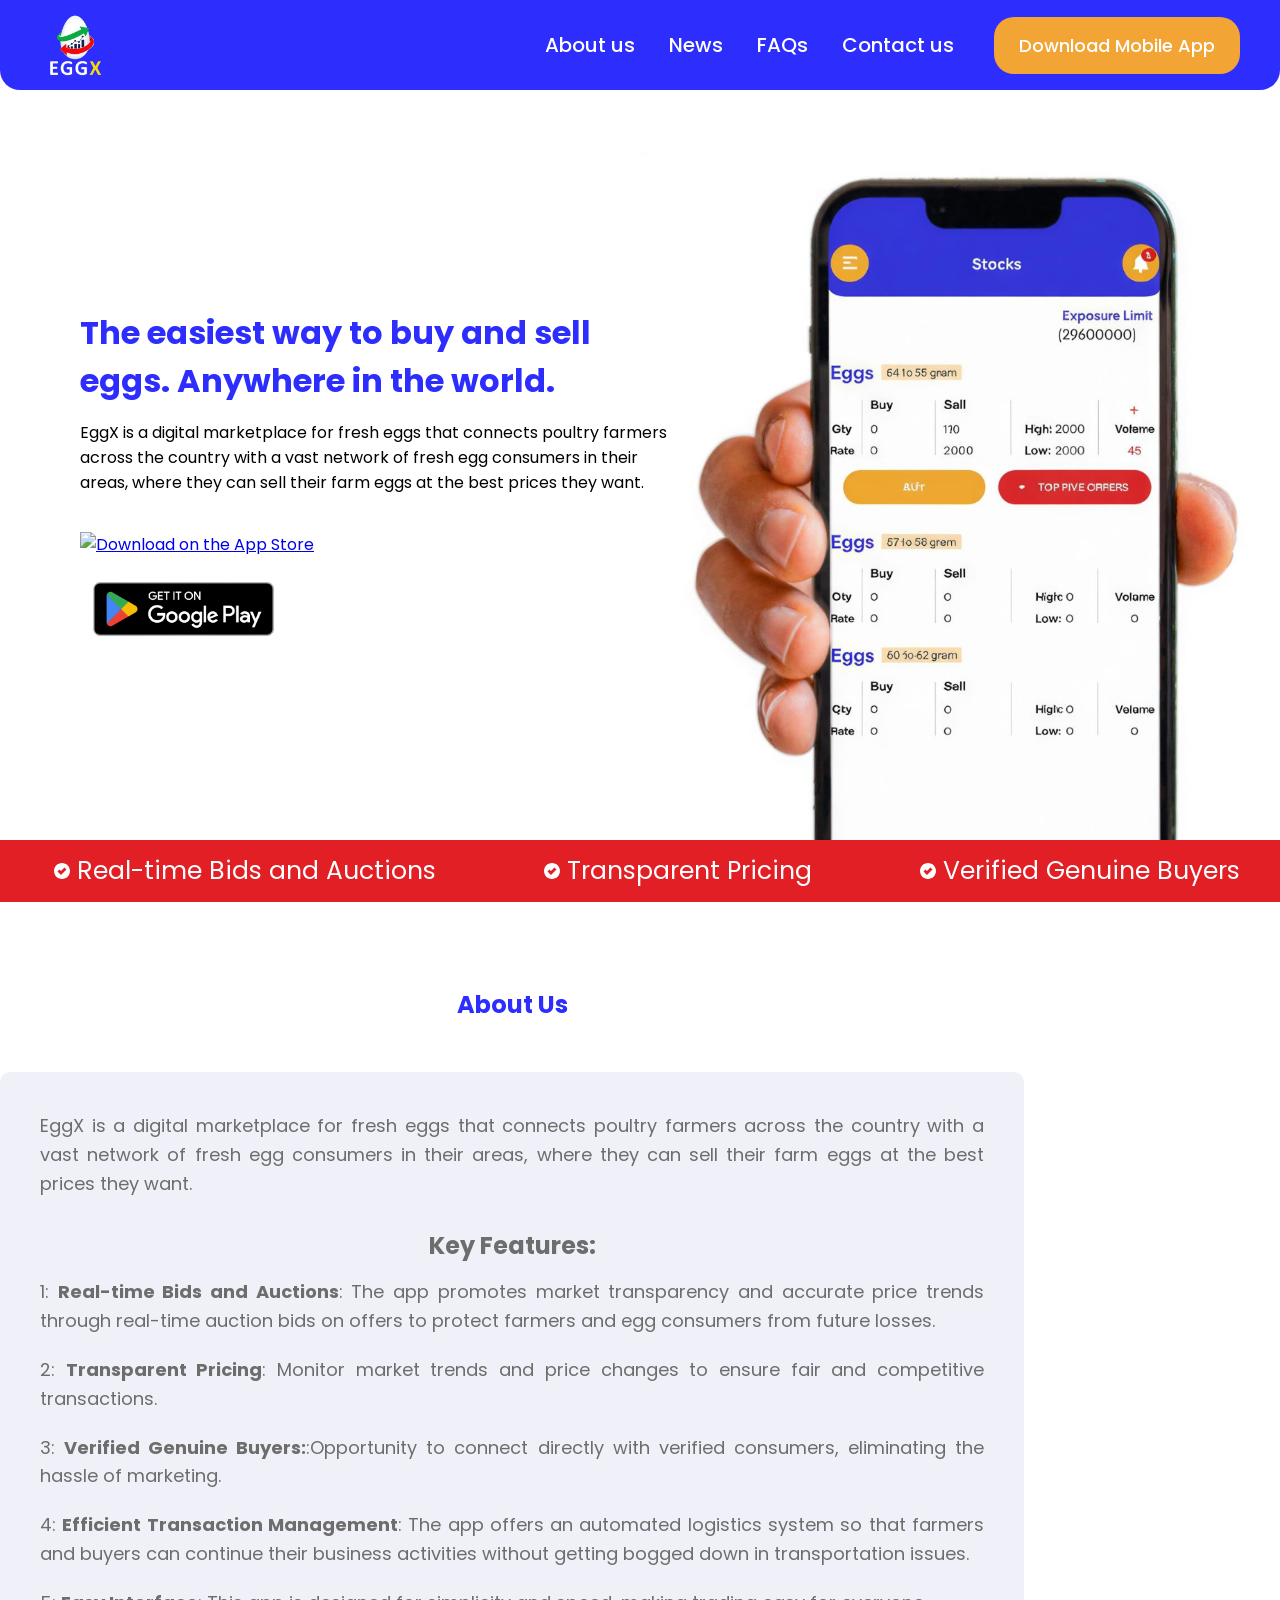
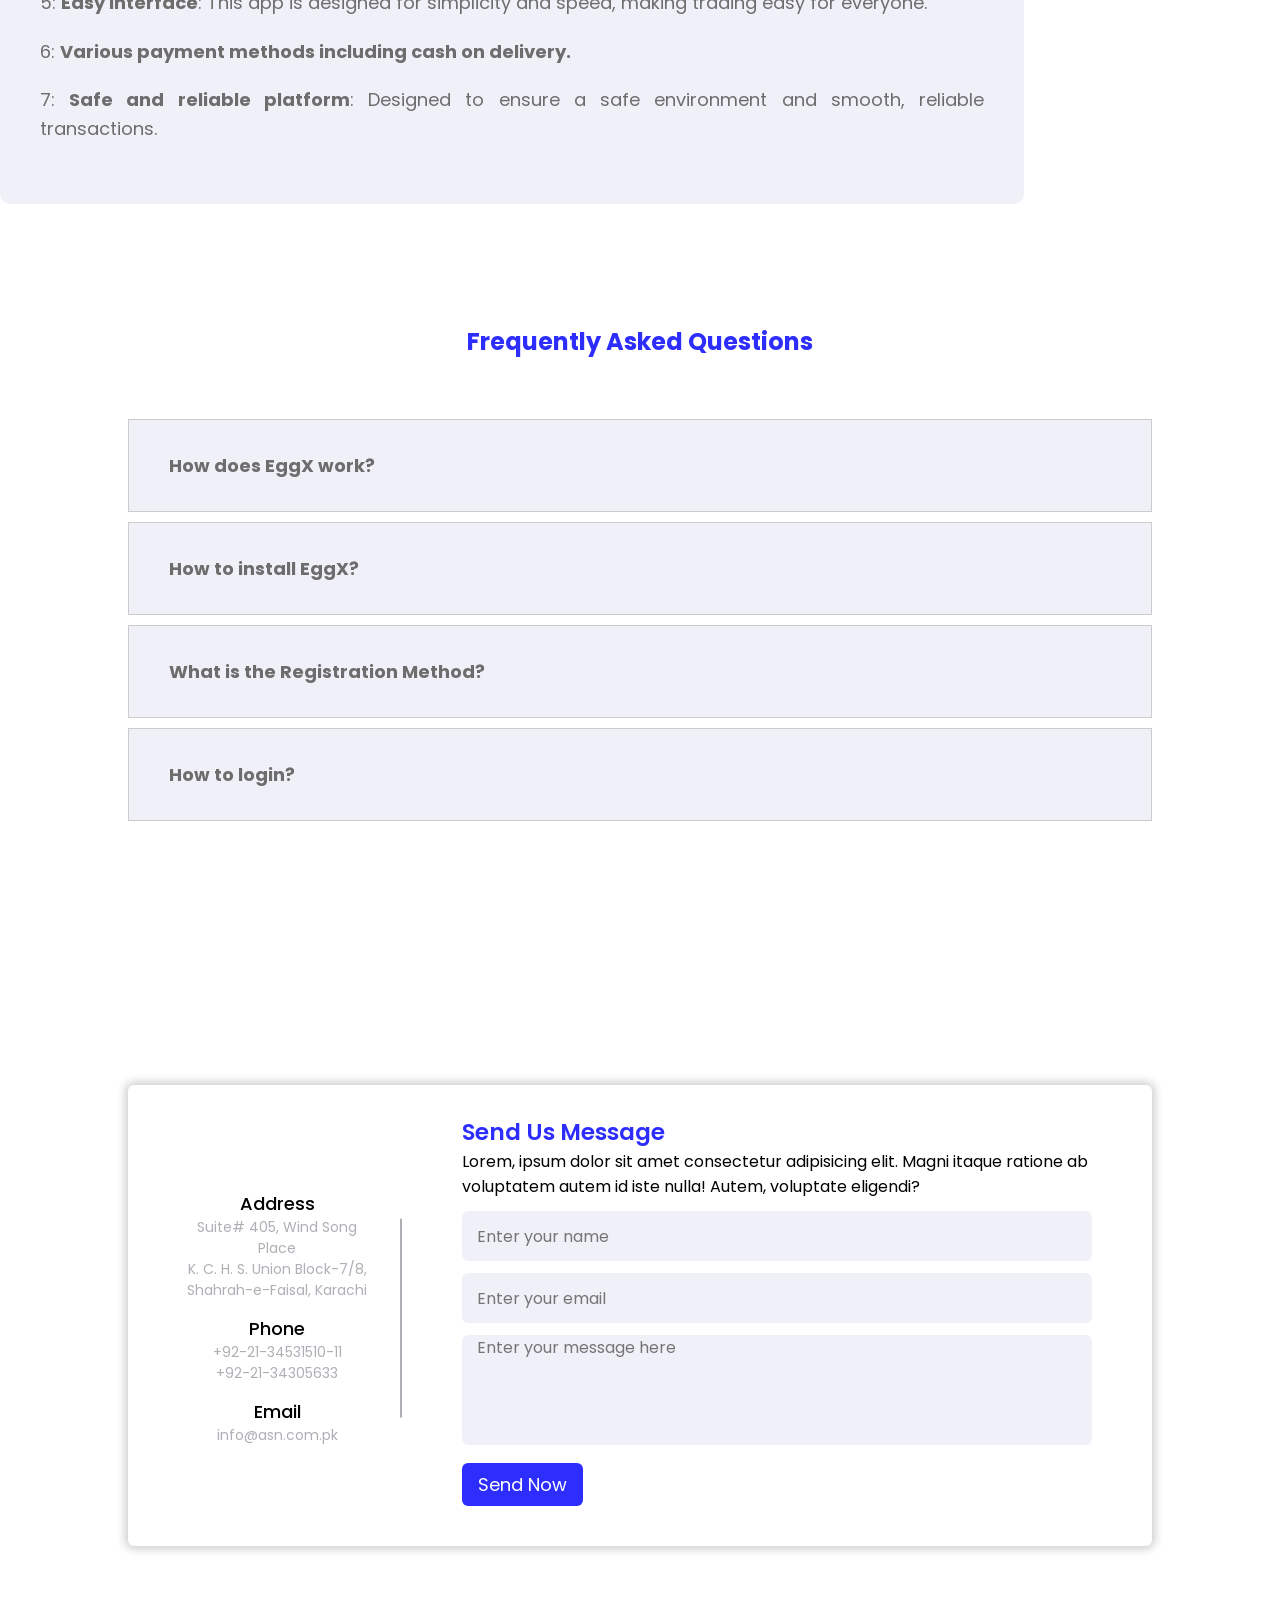
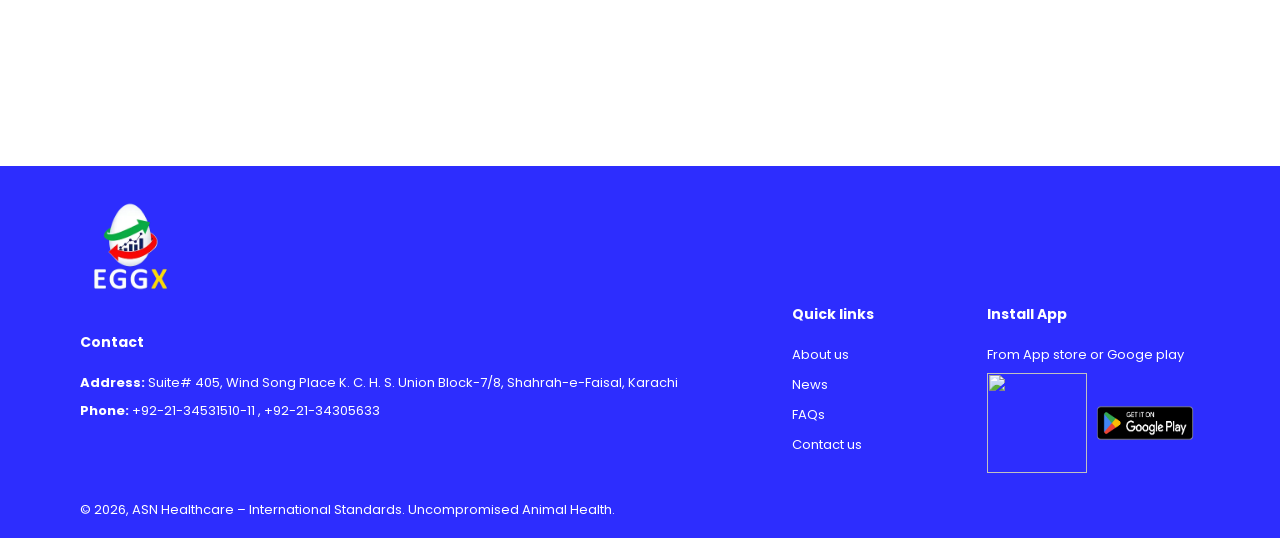
==== commit 02471c86: "Update index.html changing of colors and making tickers speed to 27s" ====
--- a/index.html
+++ b/index.html
@@ -423,7 +423,7 @@
 
         #page1 {
             background-image: url(assets/images/mobilescreen2.png);
-            height: calc(100vh - 90px);
+            height: calc(100vh - 90px - 60px);
             width: 100%;
             background-size: cover;
             background-position: top 25% right 0;
@@ -597,8 +597,8 @@
             display: flex;
             align-items: center;
             justify-content: center;
-            animation: spin 21s infinite linear;
-            /* 10s to 21s */
+            animation: spin 27s infinite linear;
+            /* 10s to 27s */
         }
 
         .tt {
@@ -637,13 +637,13 @@
             /* Centers the inner content block horizontally */
             padding: 35px 0;
             /* Adds breathing room to the top and bottom of the section */
-            background-color: var(--maincolor);
+            background-color: #fff;
         }
 
         .page2 h1 {
             text-align: center;
             width: 80vw;
-            color: #fff;
+            color: var(--maincolor);
             padding: 50px 0px;
             justify-content: center;
 
@@ -654,10 +654,10 @@
         .about-us {
             /* transform: translateY(-5px); */
             padding: 40px;
-            background-color: var(--rndmcolor);
+            background-color: #f0f1f8;
             width: 80%;
             max-width: 1200px;
-            color: white;
+            color: #6d6d6d;
             border-radius: 10px;
             /* box-shadow: 0 0 15px 6px #000; */
         }
@@ -694,14 +694,14 @@
         .faqs>h1 {
             text-align: center;
             width: 80vw;
-            color: #fff;
+            color: var(--maincolor);
             padding: 50px 0px;
         }
 
 
         .accordion {
-            background-color: var(--rndmcolor);
-            color: #fff;
+            background-color: #f0f1f8;
+            color: #6d6d6d;
             cursor: pointer;
             font-size: 18px;
             width: 100%;
@@ -723,19 +723,19 @@
 
         .active,
         .accordion:hover {
-            background-color: #001553;
+            background-color: #ececec;
         }
 
         .panel {
             padding: 0 2rem 2.5rem 2rem;
             background-color: var(--rndmcolor);
-            background-color: #001553;
+            background-color: #ececec;
             overflow: hidden;
             display: none;
         }
 
         .panel p {
-            color: rgba(255, 255, 255, 0.5);
+            color: #6d6d6d;
             font-size: 1.2rem;
             line-height: 1.4;
         }
@@ -763,7 +763,7 @@
             background: #fff;
             border-radius: 6px;
             padding: 30px 60px 40px 40px;
-            /* box-shadow: 0 0 10px 3px rgba(0, 0, 0, 0.2); */
+            box-shadow: 0 0 10px 3px rgba(0, 0, 0, 0.2);
         }
 
         .container .content {
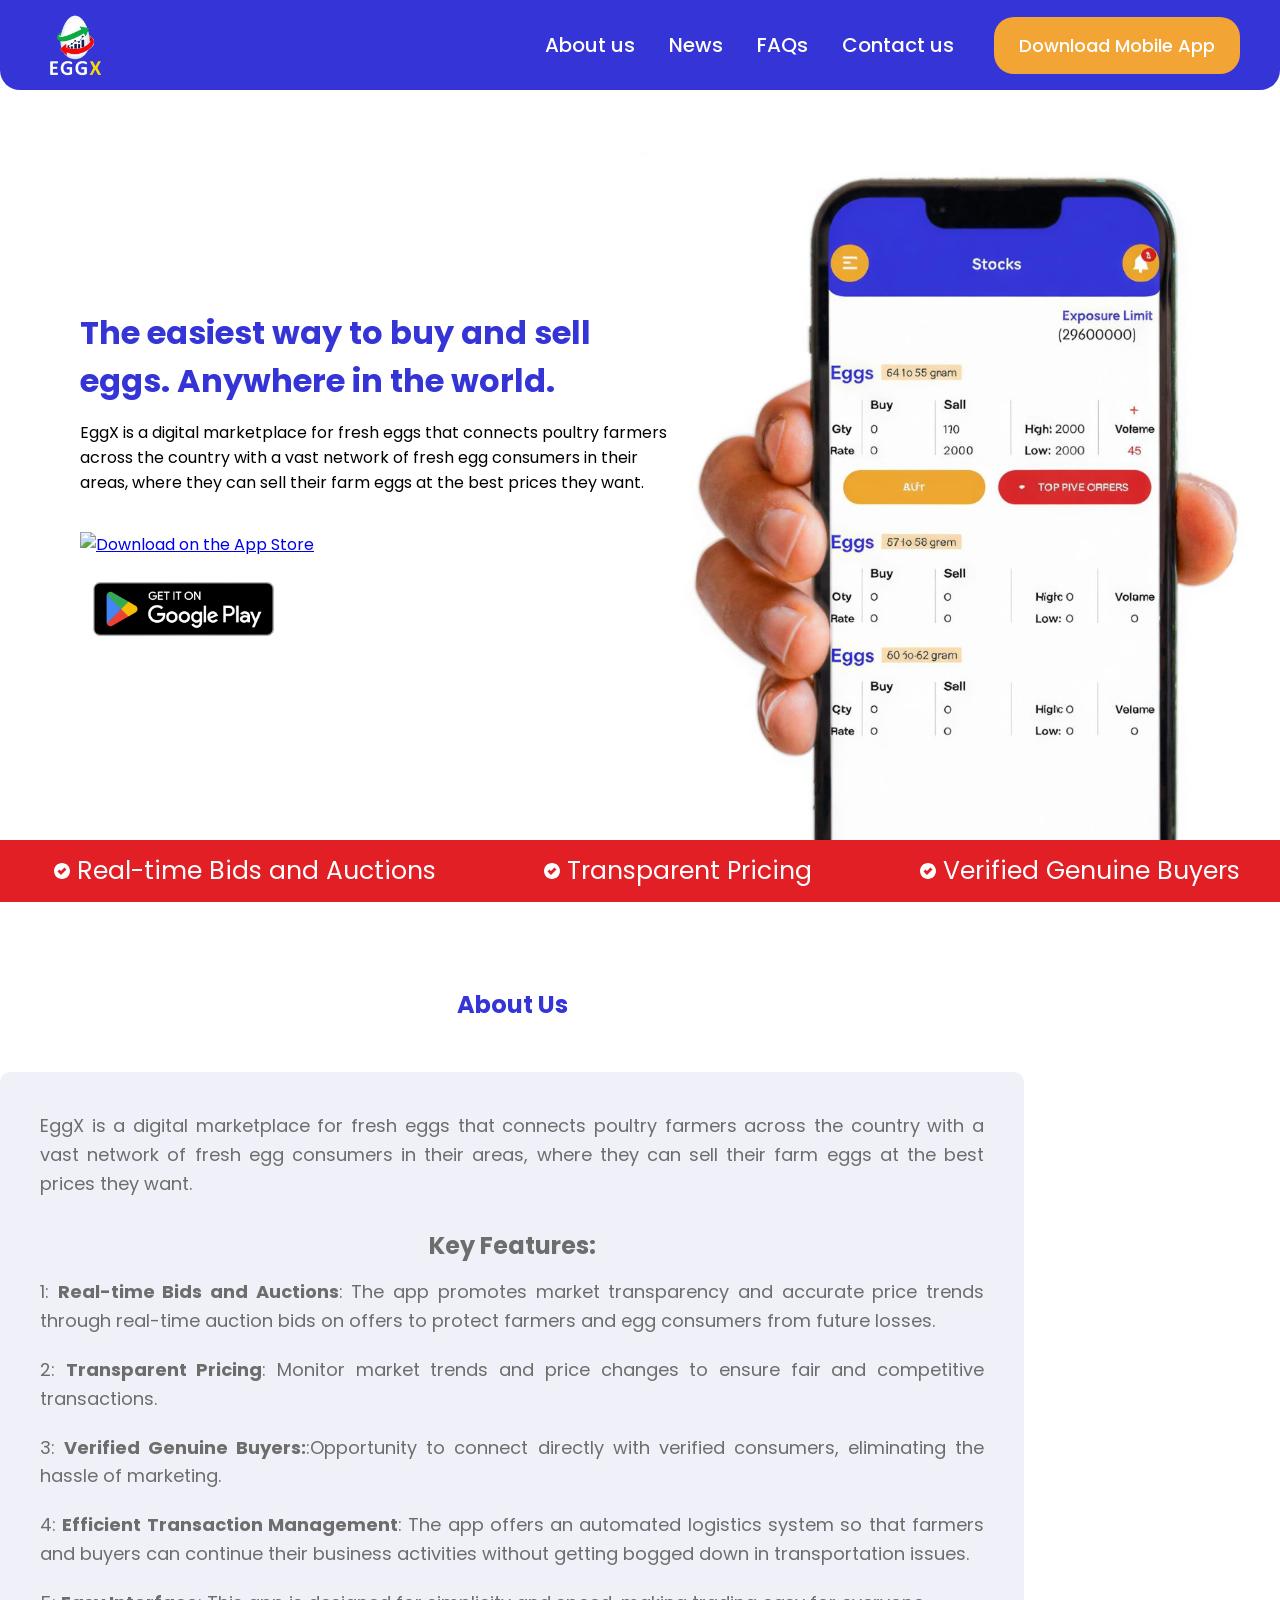
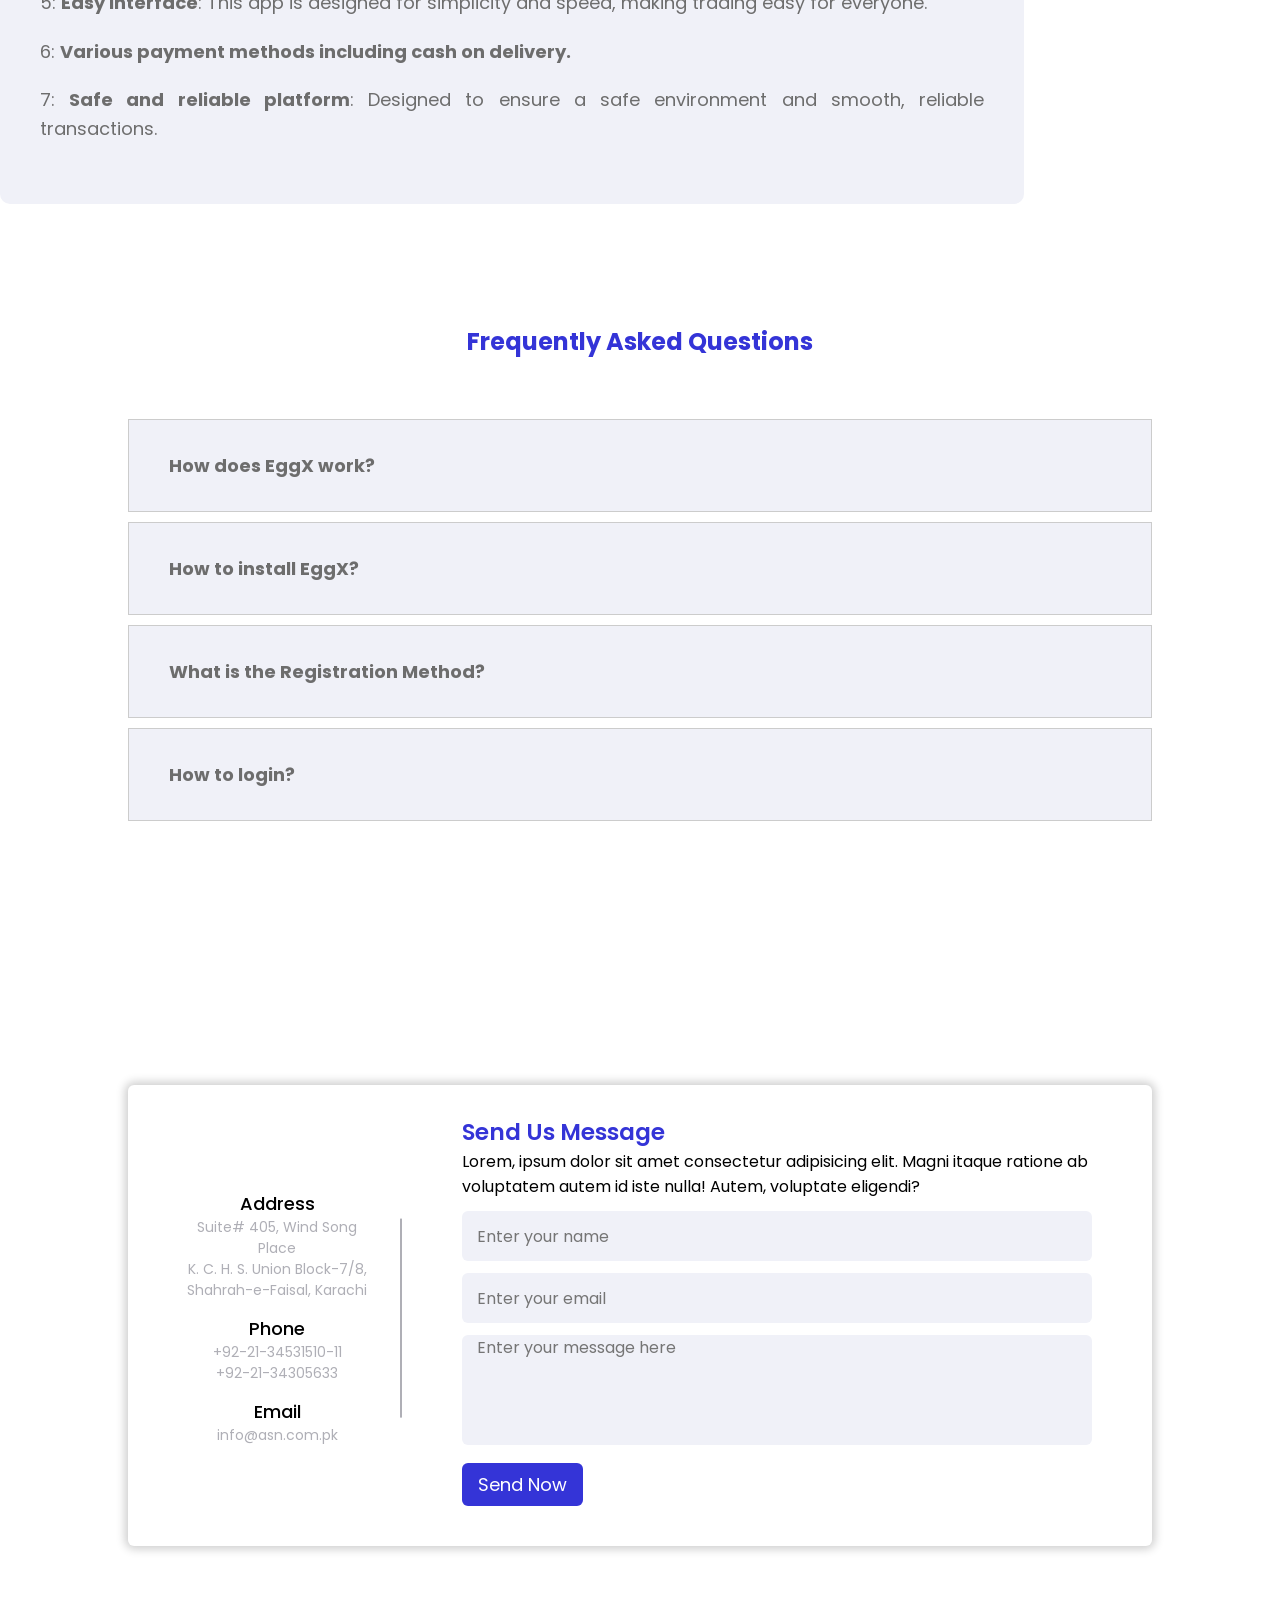
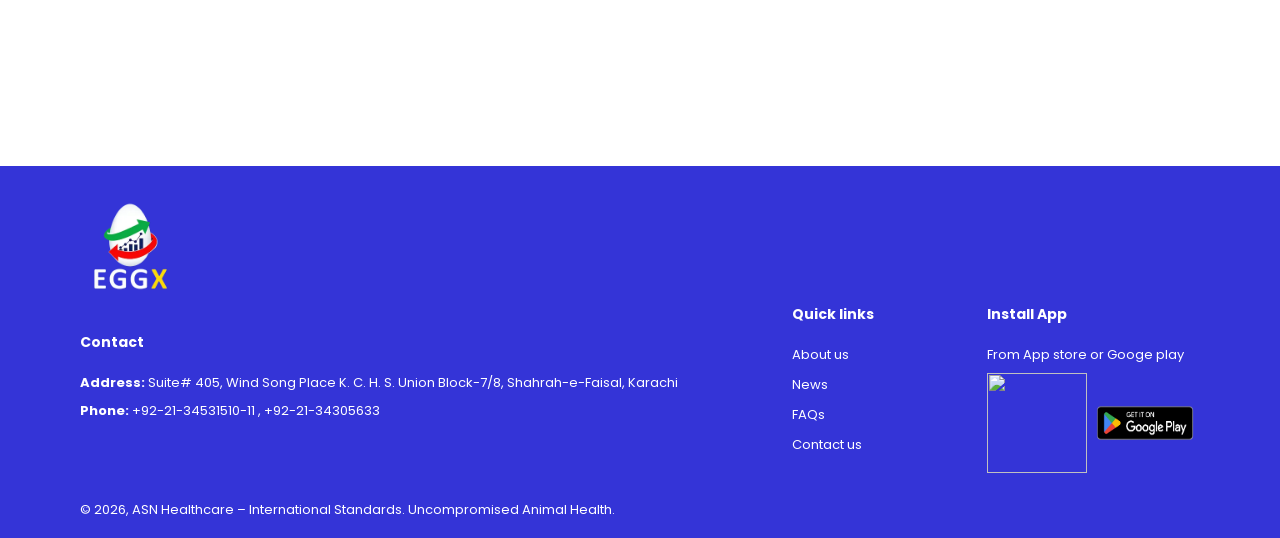
==== commit 944d4758: "Update index.html changed main color to #3434d7" ====
--- a/index.html
+++ b/index.html
@@ -27,7 +27,7 @@
         }
 
         :root {
-            --maincolor: #2d2dfe;
+            --maincolor: #3434d7;
             --seccolor: #f2a435;
             --tercolor: #e11f25;
             --rndmcolor: #01207b;
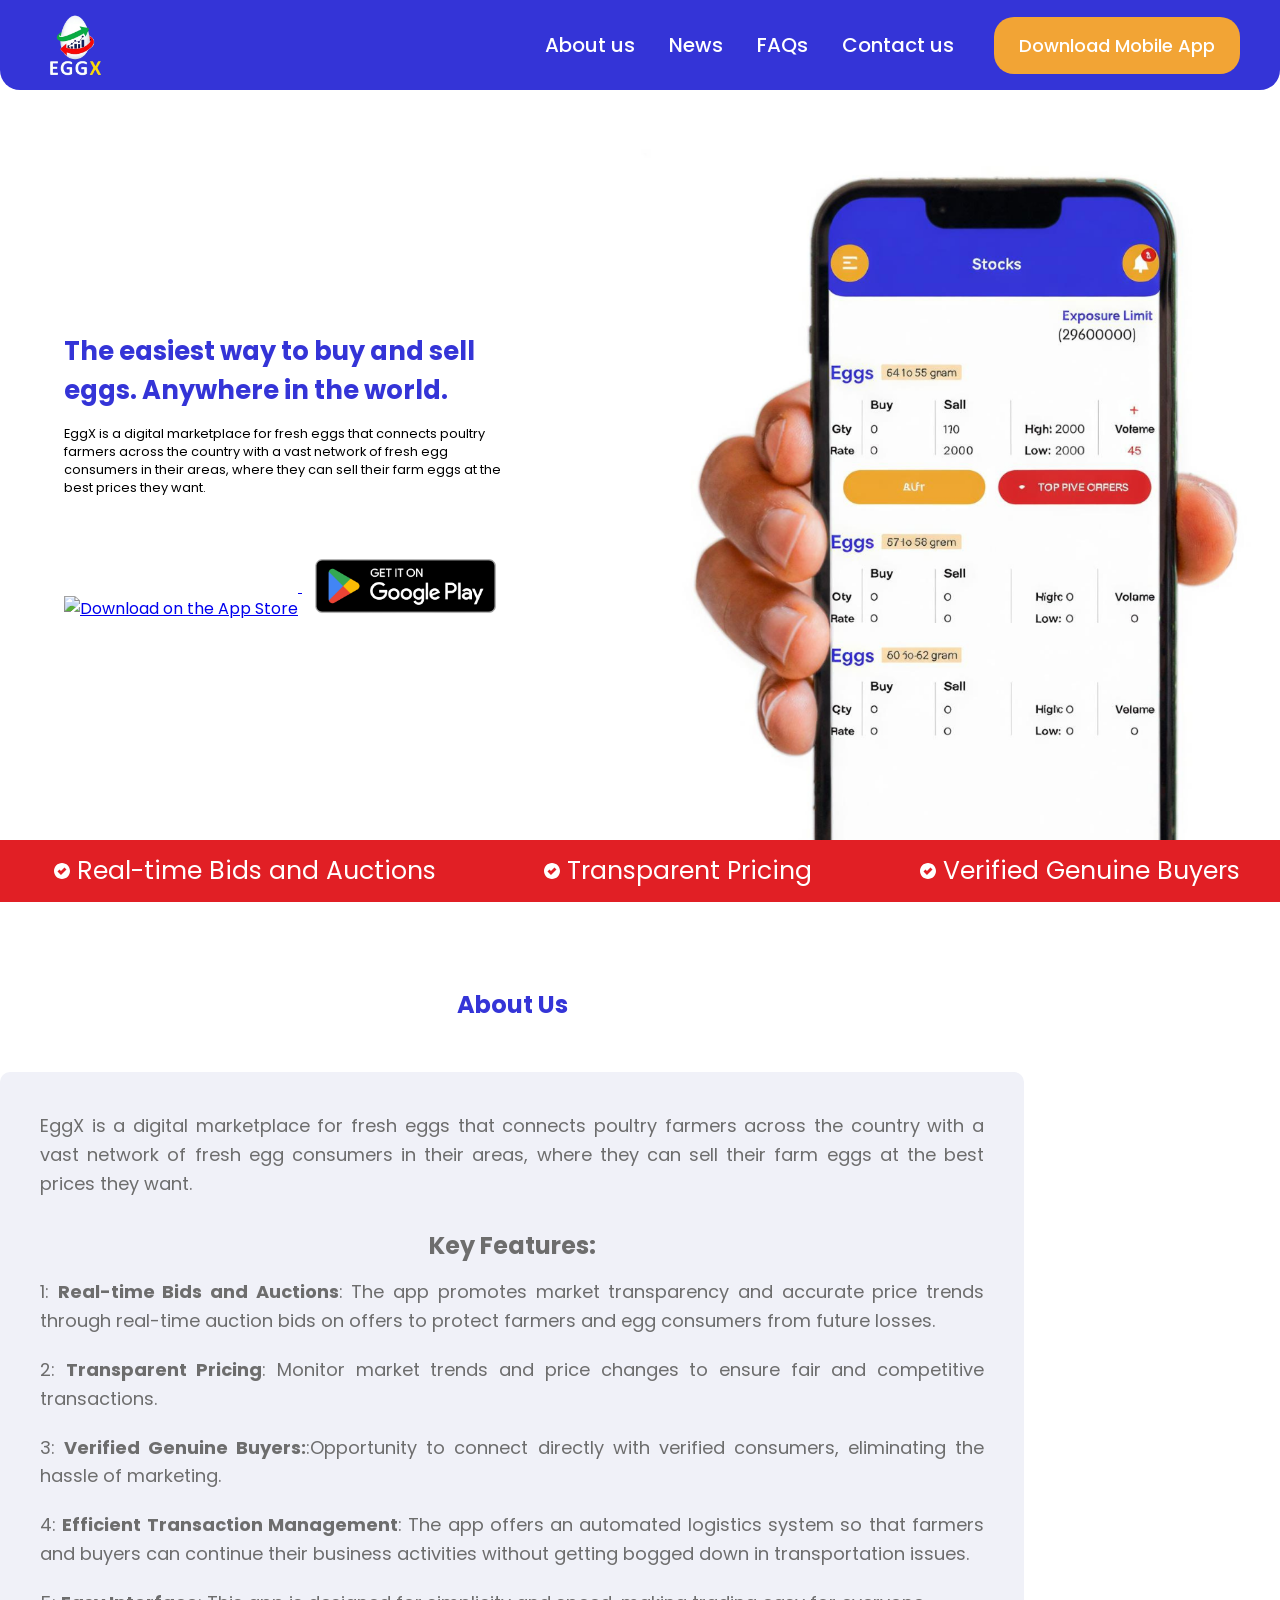
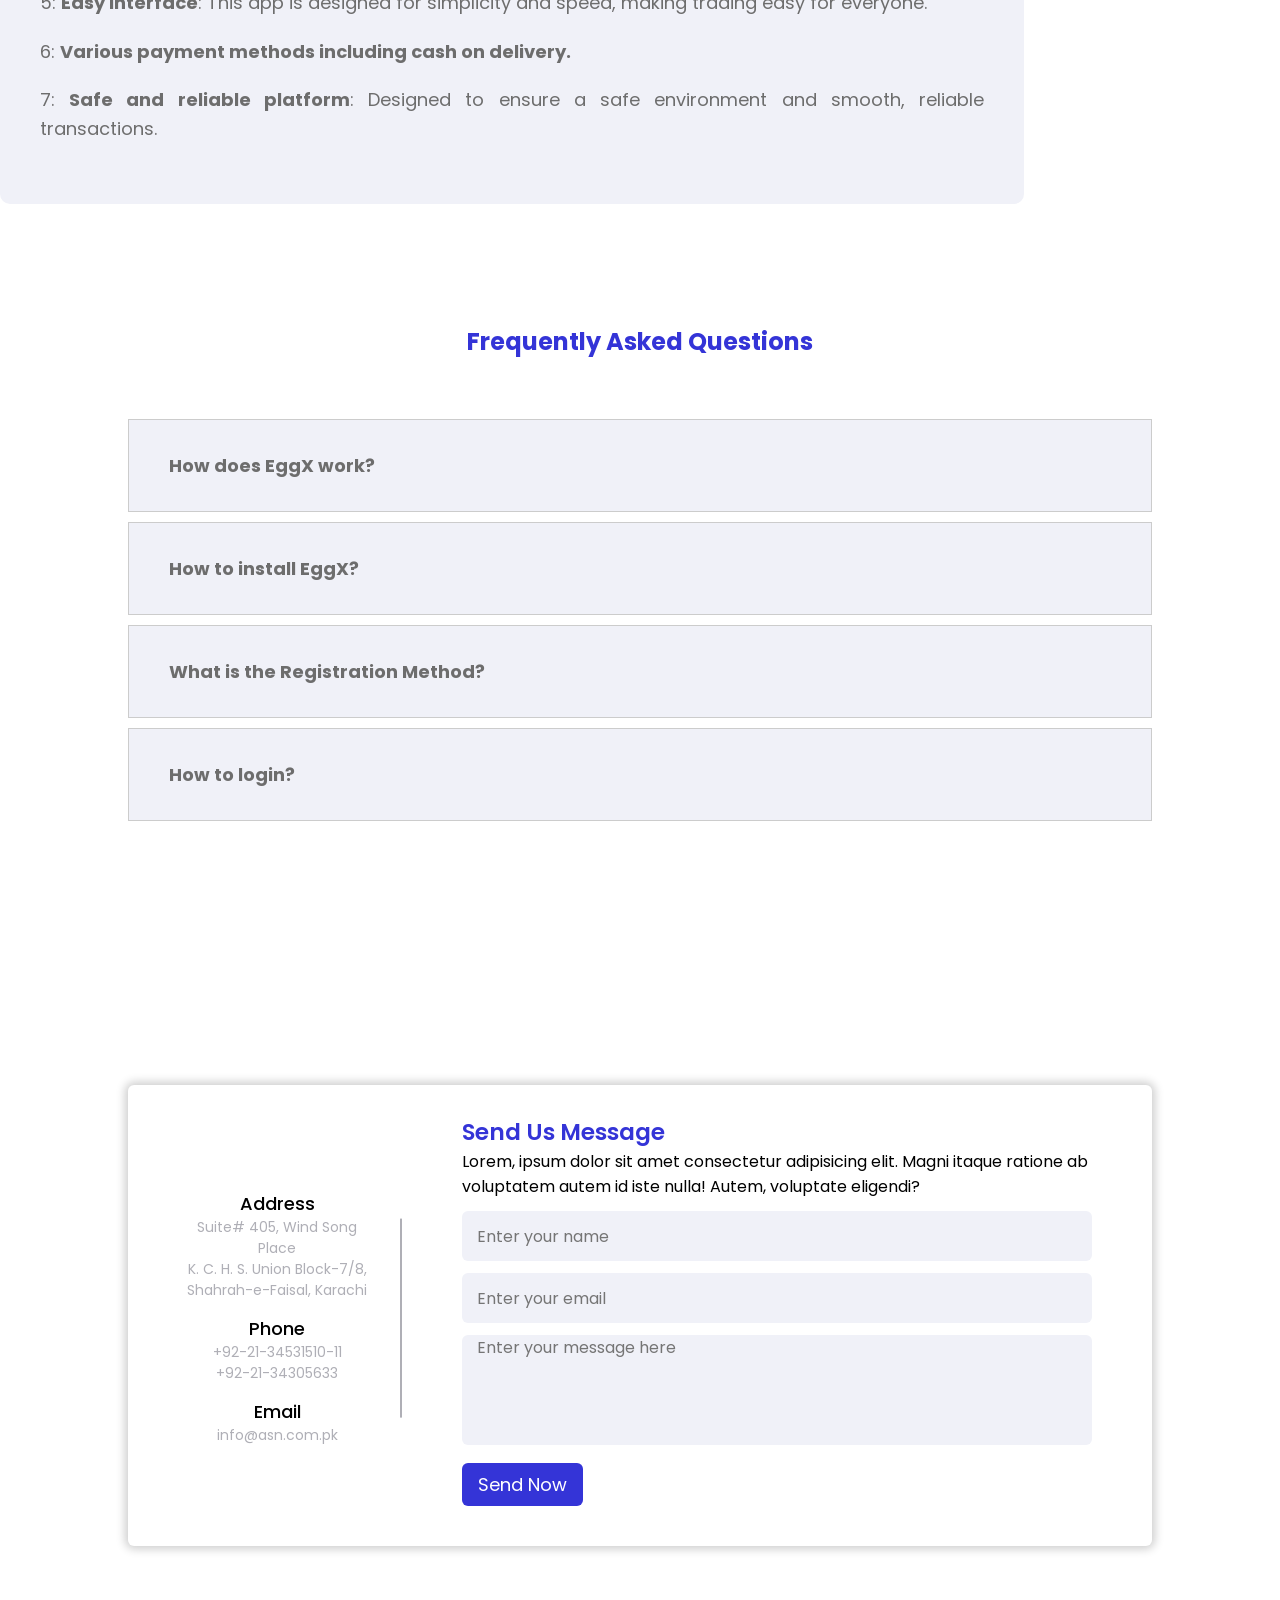
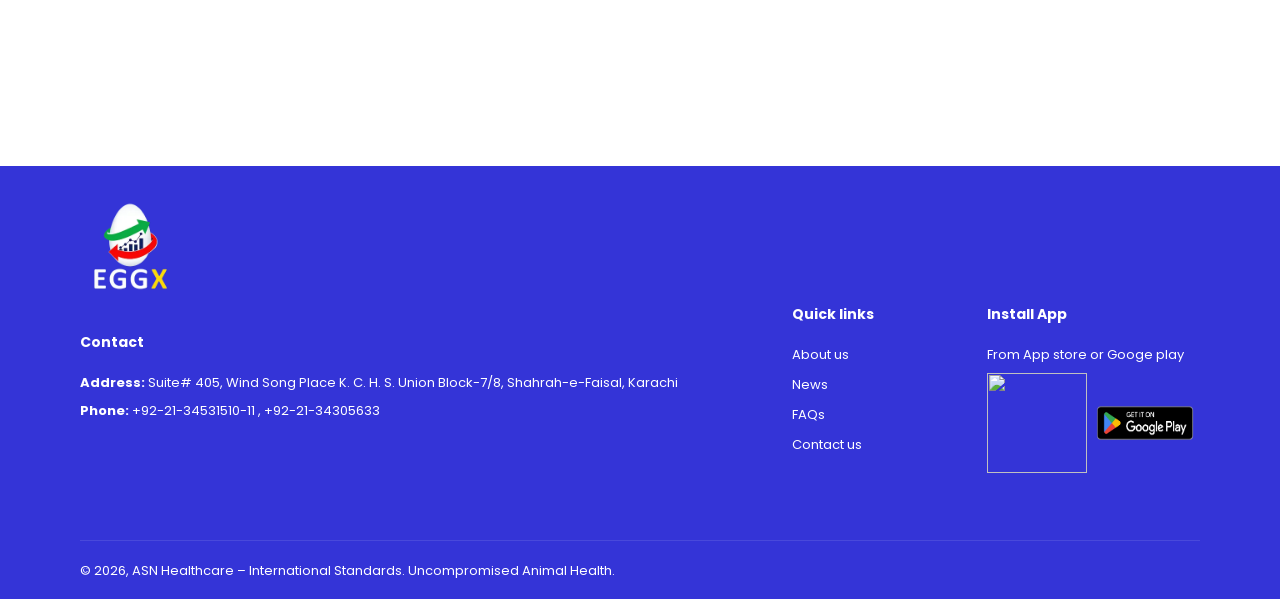
==== commit 5a85de7c: "Update index.html font size and different sizes fixed" ====
--- a/index.html
+++ b/index.html
@@ -424,6 +424,7 @@
         #page1 {
             background-image: url(assets/images/mobilescreen2.png);
             height: calc(100vh - 90px - 60px);
+            min-height: calc(100vh - 90px - 60px);
             width: 100%;
             background-size: cover;
             background-position: top 25% right 0;
@@ -435,19 +436,25 @@
 
         #page1 .txt {
             height: auto;
-            width: 600px;
-            padding: 0px 80px;
+            /* width: 600px; */
+            width: 45vw;
+            /* padding: 0px 80px; */
+            padding: 0px 5vw
+                /* box-sizing: border-box; */
         }
 
         #page1 .txt h1 {
-            width: 600px;
+            /* width: 600px; */
+            width: 100%;
             color: var(--maincolor);
             padding-bottom: 15px;
+            font-size: 2vw
         }
 
         #page1 .txt p {
-            width: 600px;
+            width: 100%;
             padding-bottom: 15px;
+            font-size: 1vw;
         }
 
         #page1 .txt button {
@@ -656,7 +663,7 @@
             padding: 40px;
             background-color: #f0f1f8;
             width: 80%;
-            max-width: 1200px;
+            /* max-width: 1200px; */
             color: #6d6d6d;
             border-radius: 10px;
             /* box-shadow: 0 0 15px 6px #000; */
@@ -943,6 +950,15 @@
             height: 50px;
             width: 110px;
             transform: translateY(-25px);
+        }
+
+        footer .copyright {
+            width: 100%;
+            
+            /* Pushes it onto its own brand new line beneath the columns */
+            margin-top: 40px;
+            padding-top: 20px;
+            border-top: 1px solid rgba(255, 255, 255, 0.1);
         }
 
         /* Media Query for contct form  */
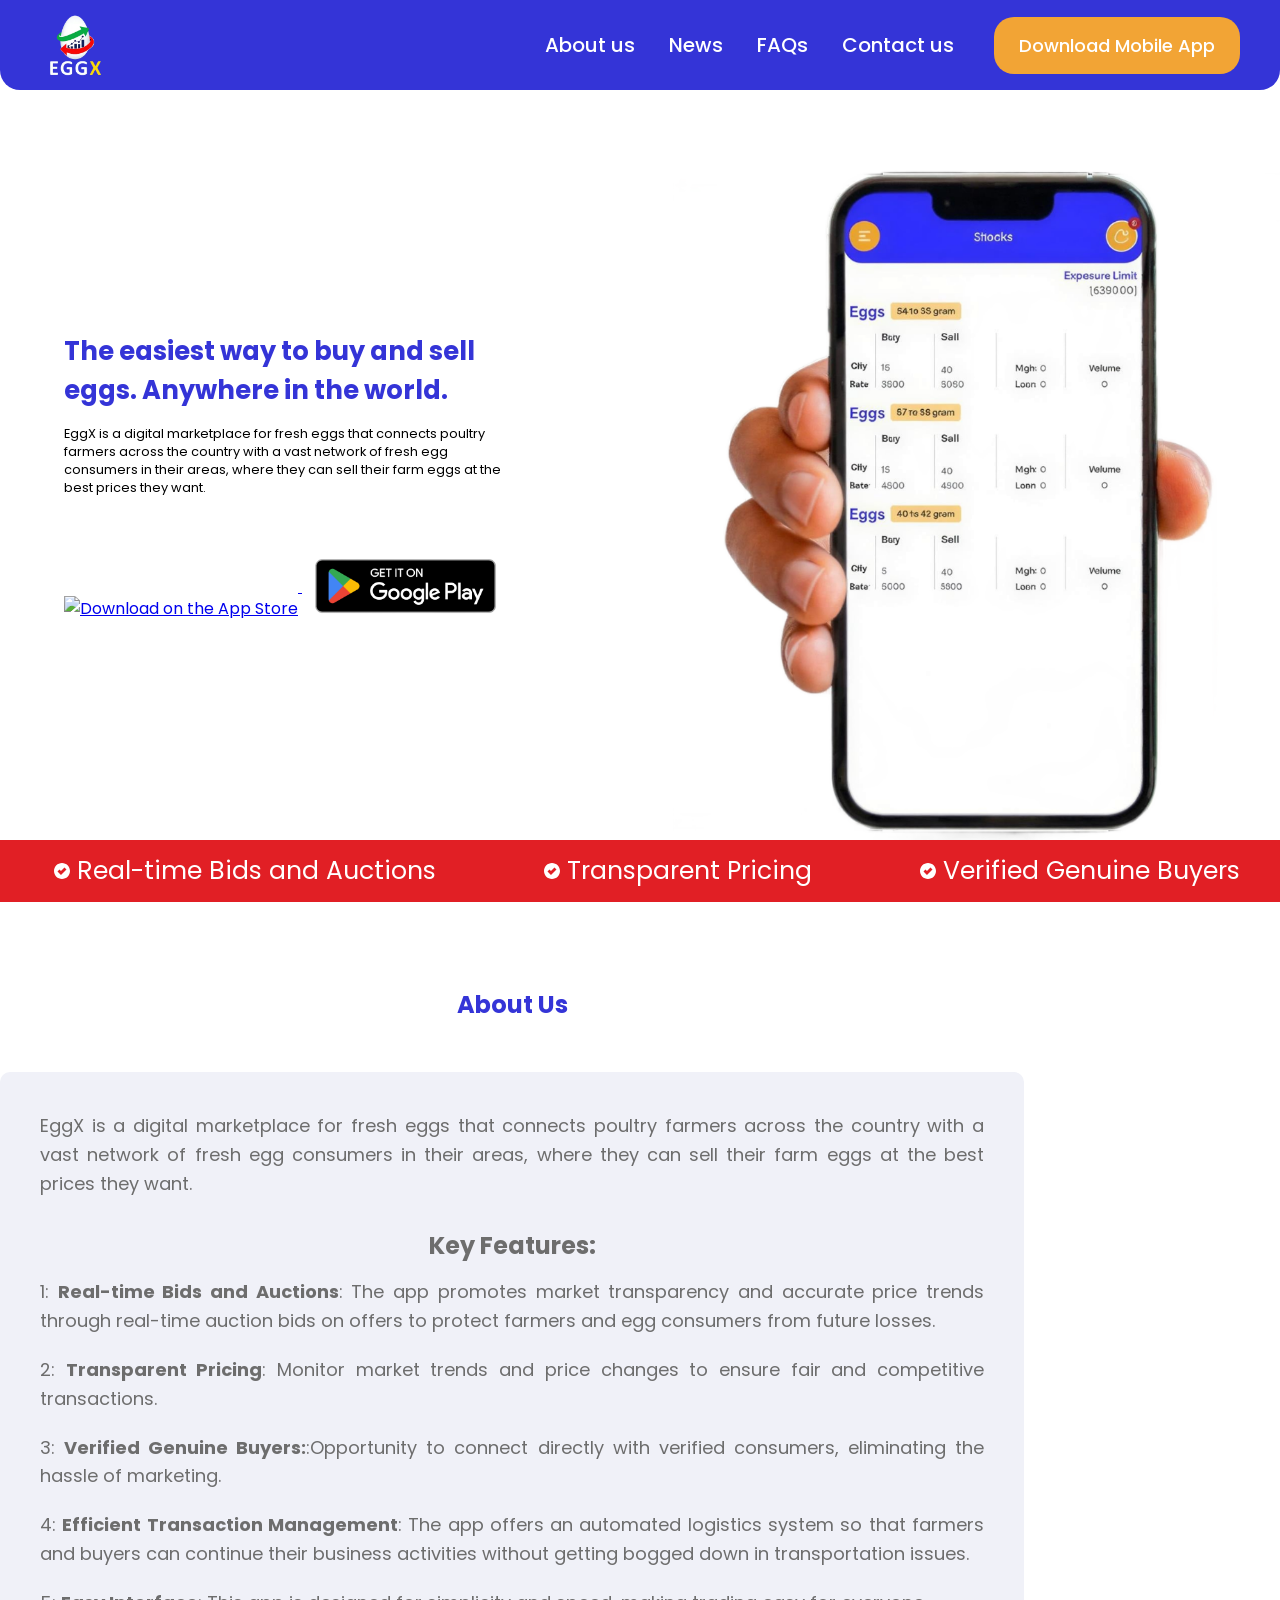
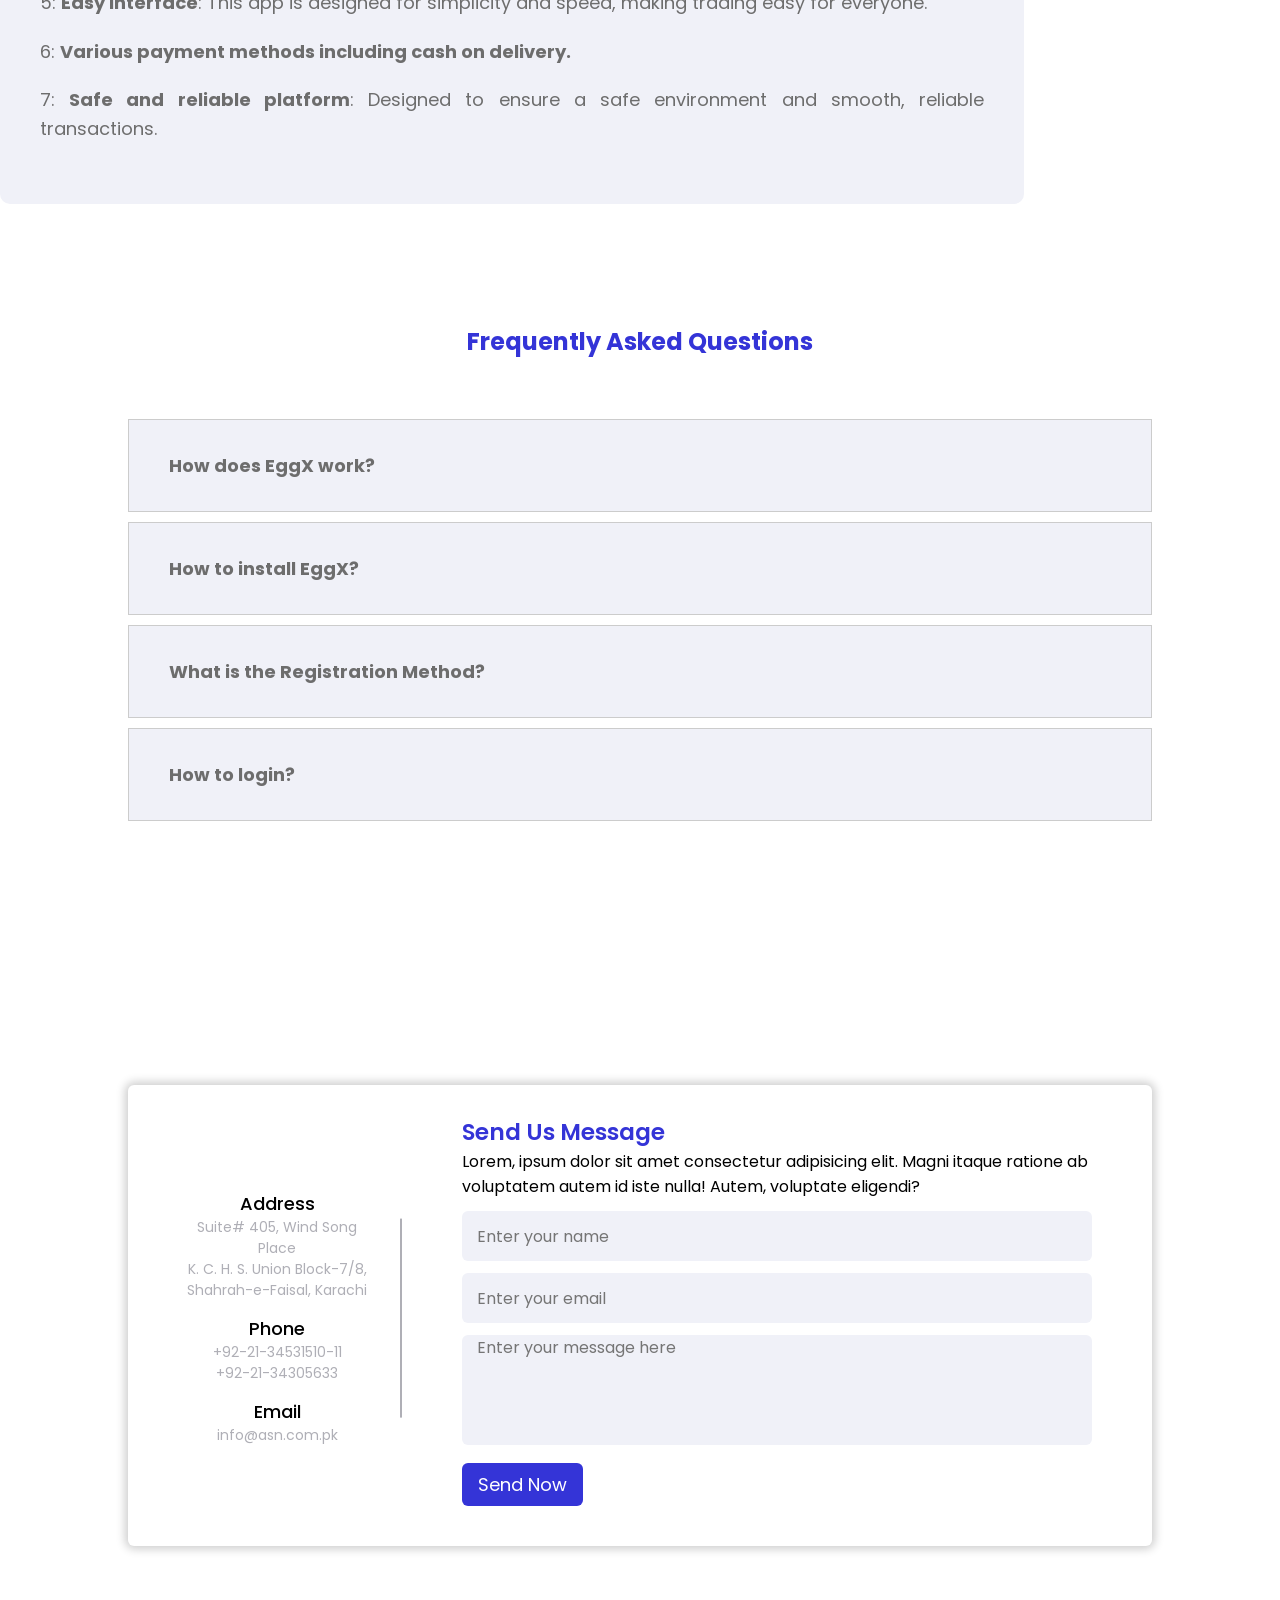
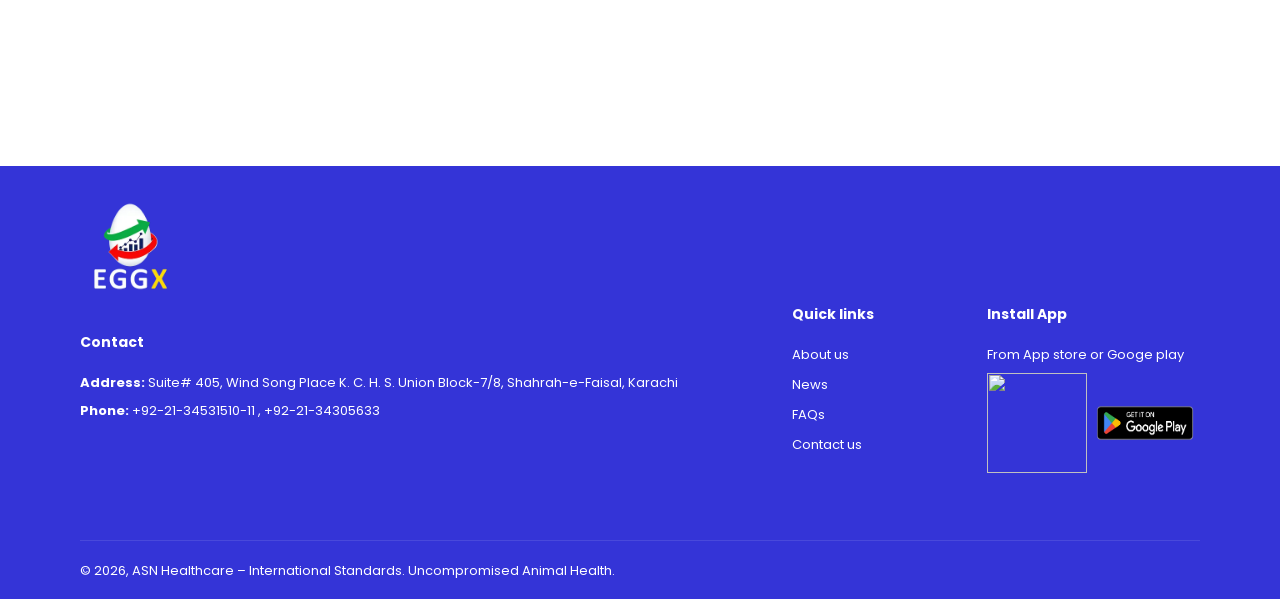
==== commit 086a4776: "page1 bg image changed" ====
--- a/index.html
+++ b/index.html
@@ -422,7 +422,7 @@
         } */
 
         #page1 {
-            background-image: url(assets/images/mobilescreen2.png);
+            background-image: url(assets/images/mobilescreen3.png);
             height: calc(100vh - 90px - 60px);
             min-height: calc(100vh - 90px - 60px);
             width: 100%;
@@ -458,10 +458,12 @@
         }
 
         #page1 .txt button {
+            width: 100%;
             text-decoration: none;
             padding: 13px 25px;
             font-weight: 500;
-            font-size: 20px;
+            /* font-size: 20px; */
+            font-size: 2vw;
             border-radius: 14px;
             border: none;
             background: var(--seccolor);
@@ -954,7 +956,7 @@
 
         footer .copyright {
             width: 100%;
-            
+
             /* Pushes it onto its own brand new line beneath the columns */
             margin-top: 40px;
             padding-top: 20px;
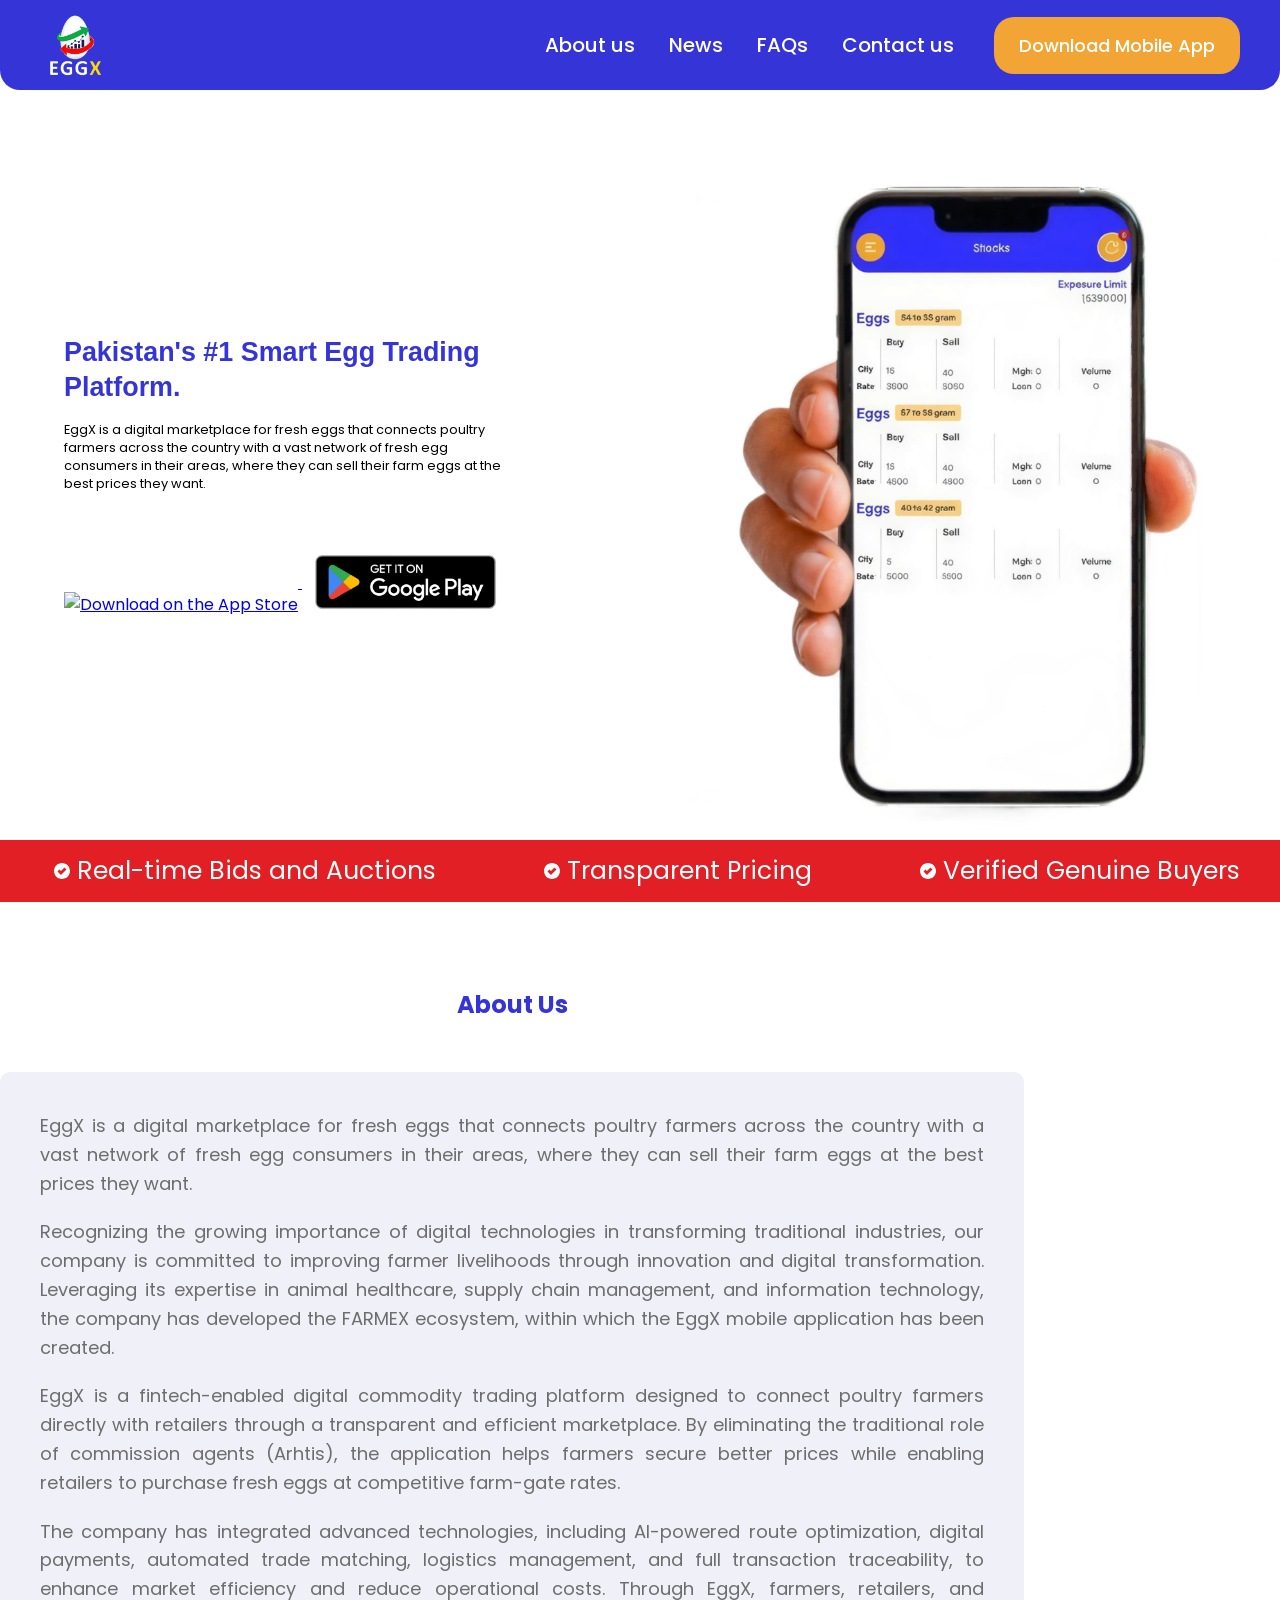
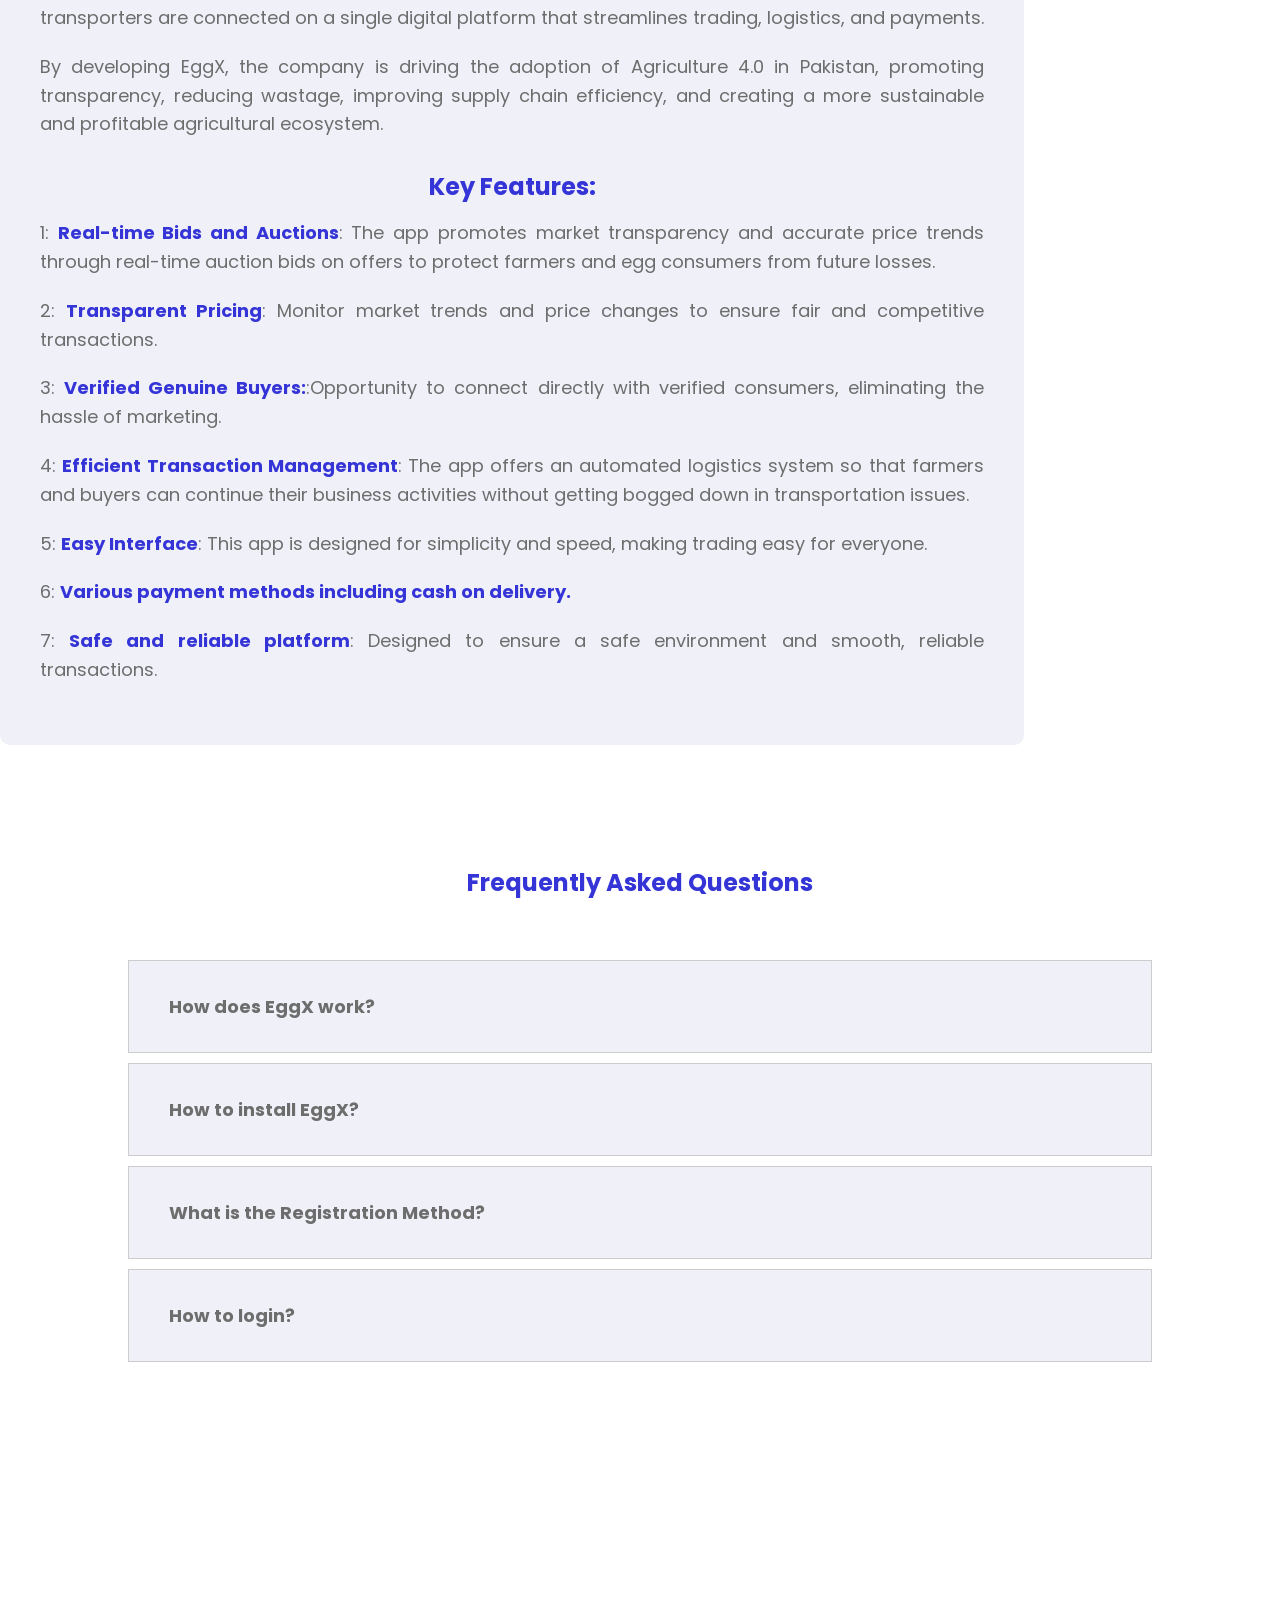
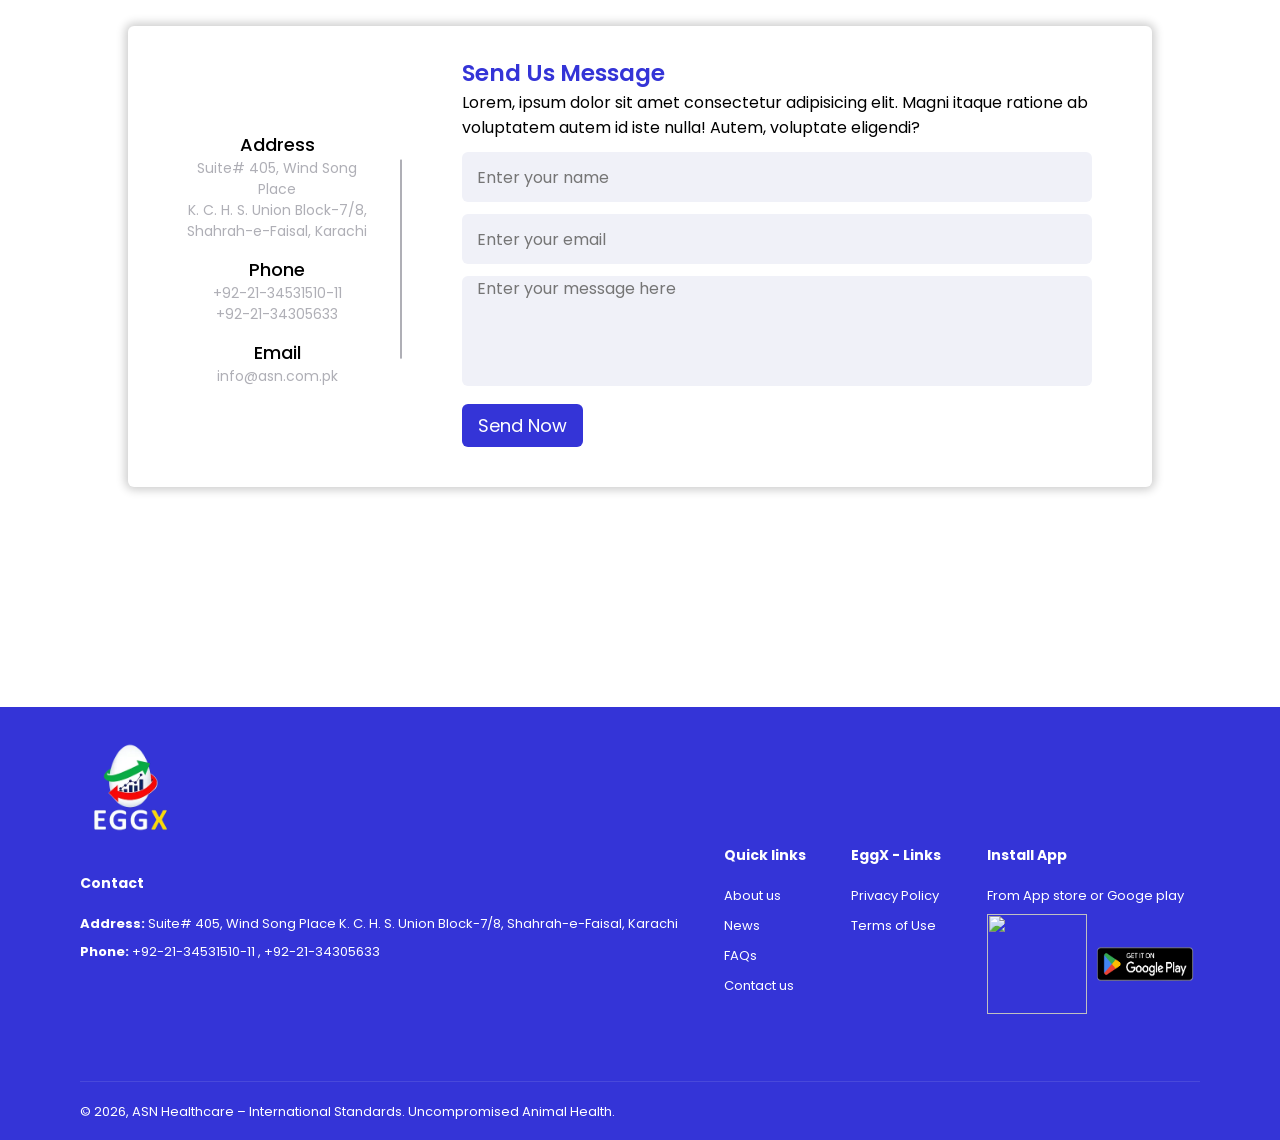
==== commit 7c587220: "added privacy policy and terms of use, changed hero text added animations of hero h1 page1, and fixe" ====
--- a/index.html
+++ b/index.html
@@ -12,1055 +12,7 @@
     <link rel="stylesheet" href="https://cdnjs.cloudflare.com/ajax/libs/font-awesome/7.0.1/css/all.min.css"
         integrity="sha512-2SwdPD6INVrV/lHTZbO2nodKhrnDdJK9/kg2XD1r9uGqPo1cUbujc+IYdlYdEErWNu69gVcYgdxlmVmzTWnetw=="
         crossorigin="anonymous" referrerpolicy="no-referrer" />
-    <style>
-        * {
-            margin: 0;
-            padding: 0;
-            font-family: 'Poppins', sans-serif;
-            box-sizing: border-box;
-            caret-color: transparent;
-        }
-
-        * input,
-        * textarea {
-            caret-color: auto;
-        }
-
-        :root {
-            --maincolor: #3434d7;
-            --seccolor: #f2a435;
-            --tercolor: #e11f25;
-            --rndmcolor: #01207b;
-        }
-
-        nav {
-            display: flex;
-            justify-content: space-between;
-            align-items: center;
-            height: 90px;
-            background-color: var(--maincolor);
-            border-bottom-left-radius: 20px;
-            border-bottom-right-radius: 20px;
-            padding: 0 40px;
-            position: relative;
-            z-index: 100;
-        }
-
-        .logo img {
-            width: 70px;
-            height: 70px;
-            cursor: pointer;
-            display: block;
-        }
-
-        .navbar {
-            display: flex;
-            align-items: center;
-            justify-content: flex-end;
-            flex-grow: 1;
-        }
-
-        .navbar .pages {
-            /* margin-left: 40px;
-            margin-right: auto; */
-            margin-right: 40px;
-            margin-left: auto;
-        }
-
-        .navbar ul {
-            display: flex;
-            list-style: none;
-            align-items: center;
-            gap: 34px;
-        }
-
-        .navbar ul li a {
-            text-decoration: none;
-            color: white;
-            font-size: 20px;
-            font-weight: 500;
-            transition: 0.3s ease;
-            position: relative;
-            display: inline-block;
-            padding: 5px 0;
-        }
-
-        .navbar ul li a::after {
-            content: '';
-            position: absolute;
-            bottom: 0;
-            left: 0;
-            width: 0%;
-            height: 2px;
-            background-color: var(--seccolor);
-            transition: width 0.3s ease;
-        }
-
-        .navbar ul li a:hover {
-            color: var(--seccolor);
-        }
-
-        .navbar ul li a:hover::after {
-            width: 80%;
-        }
-
-        .navbar .btn button {
-            text-decoration: none;
-            padding: 15px 25px;
-            font-weight: 500;
-            font-size: 18px;
-            border-radius: 20px;
-            border: none;
-            background: var(--seccolor);
-            color: #fff;
-            cursor: pointer;
-            transition: 0.3s ease;
-            /* text-shadow: 2px 2px 4px rgba(0, 0, 0, 0.5); */
-            /* box-shadow: 0px 0px 5px #000; */
-        }
-
-        .navbar .btn button:hover {
-            /* box-shadow: 0px 0px 10px 0.5px var(--seccolor); */
-        }
-
-        #menu-toggle,
-        .hamburger {
-            display: none;
-        }
-
-        /* ==========================================================================
-   TABLET & MOBILE BREAKPOINT (Screens smaller than 799px Wide)
-   ========================================================================== */
-        @media (max-width: 799px) {
-            nav {
-                position: fixed !important;
-                top: 0;
-                left: 0;
-                width: 100%;
-                height: 90px;
-                padding: 0 25px;
-                box-sizing: border-box;
-                z-index: 1000;
-            }
-
-            .hamburger {
-                display: flex;
-                flex-direction: column;
-                justify-content: space-between;
-                width: 30px;
-                height: 21px;
-                cursor: pointer;
-                z-index: 1002;
-                background-color: var(--seccolor);
-                padding: 10px;
-                box-sizing: content-box;
-                border-radius: 10px;
-                /* box-shadow: 0px 0px 15px 2px rgba(0, 0, 0, 0.15); */
-            }
-
-            /* 🚀 RENDER FIX: Controls the internal hamburger lines and protects layers during smooth-scrolling */
-            .hamburger span {
-                display: block;
-                height: 3px;
-                width: 100%;
-                background-color: white;
-                border-radius: 3px;
-                transition: all 0.3s cubic-bezier(0.1, 0.82, 0.76, 0.965);
-                will-change: transform;
-                backface-visibility: hidden;
-                -webkit-backface-visibility: hidden;
-            }
-
-            .navbar {
-                position: fixed;
-                top: 0;
-                right: -300px;
-                width: 280px;
-                height: 100vh;
-                background-color: var(--maincolor);
-                flex-direction: column;
-                align-items: center;
-                justify-content: flex-start;
-                padding: 120px 20px 40px 20px;
-                /* box-shadow: -5px 0 25px rgba(0, 0, 0, 0.3); */
-                transition: right 0.4s ease-in-out;
-                z-index: 1001;
-            }
-
-            .navbar .pages {
-                margin-left: 0 !important;
-                margin-right: 0 !important;
-                margin-bottom: 40px;
-                width: 100%;
-            }
-
-            .navbar ul {
-                flex-direction: column;
-                align-items: center;
-                gap: 25px;
-                width: 100%;
-            }
-
-            .navbar ul li {
-                width: 100%;
-                text-align: center;
-            }
-
-            .navbar ul li a {
-                display: block;
-                width: 100%;
-                text-align: center;
-                font-size: 22px;
-            }
-
-            .navbar .btn {
-                width: 100%;
-                margin: 0;
-                padding: 0;
-                display: flex;
-                justify-content: center;
-            }
-
-            .navbar .btn button {
-                width: 90%;
-                text-align: center;
-                font-size: 18px;
-                padding: 15px;
-            }
-
-            #menu-toggle:checked~.navbar {
-                right: 0;
-            }
-
-            #menu-toggle:checked~.hamburger span:nth-child(1) {
-                transform: translateY(9px) rotate(45deg);
-            }
-
-            #menu-toggle:checked~.hamburger span:nth-child(2) {
-                opacity: 0;
-            }
-
-            #menu-toggle:checked~.hamburger span:nth-child(3) {
-                transform: translateY(-9px) rotate(-45deg);
-            }
-        }
-
-        /* ==========================================================================
-   EXTRA SMALL MOBILE BREAKPOINT (Screens 550px and smaller)
-   ========================================================================== */
-        @media (max-width: 550px) {
-            nav {
-                height: 75px !important;
-                padding: 0 16px !important;
-            }
-
-            .logo img {
-                width: 55px;
-                height: 55px;
-            }
-
-            .hamburger {
-                width: 26px;
-                height: 18px;
-                padding: 8px;
-            }
-
-            /* 🚀 BALANCE FIX: Re-centers the cross perfectly for the smaller 18px box profile */
-            #menu-toggle:checked~.hamburger span:nth-child(1) {
-                transform: translateY(7.5px) rotate(45deg) !important;
-            }
-
-            #menu-toggle:checked~.hamburger span:nth-child(3) {
-                transform: translateY(-7.5px) rotate(-45deg) !important;
-            }
-
-            .navbar {
-                width: 80%;
-                right: -100%;
-                padding: 110px 20px 40px 20px;
-            }
-
-            #menu-toggle:checked~.navbar {
-                right: 0;
-            }
-
-            .navbar .pages {
-                margin-left: 0 !important;
-                margin-right: 0 !important;
-                margin-bottom: 30px;
-            }
-
-            .navbar ul {
-                gap: 22px;
-            }
-
-            .navbar ul li a {
-                font-size: 20px;
-            }
-
-            .navbar .btn button {
-                width: 100%;
-                padding: 14px;
-                font-size: 16px;
-            }
-        }
-
-        /* * {
-            margin: 0;
-            padding: 0;
-            font-family: 'Poppins', sans-serif;
-            caret-color: transparent;
-
-            input,
-            textarea {
-                caret-color: auto;
-            }
-        }
-
-        :root {
-            --maincolor: #2d2dfe;
-            --seccolor: #f2a435;
-            --tercolor: #e11f25;
-            --rndmcolor: #01207b;
-        }
-
-        .navbar {
-            display: flex;
-            /* justify-content:space-around; 
-            align-items: center;
-            height: 90px;
-            background-color: var(--maincolor);
-            border-bottom-left-radius: 20px;
-            border-bottom-right-radius: 20px;
-        }
-
-        nav {
-            /* display: flex; 
-            justify-content: space-around;
-            align-items: center;
-            height: 90px;
-            background-color: var(--maincolor);
-            border-bottom-left-radius: 20px;
-            border-bottom-right-radius: 20px;
-        }
-
-        .logo img {
-            margin: 25px;
-            width: 70px;
-            height: 70px;
-            cursor: pointer;
-        }
-
-        nav ul {
-            display: flex;
-            list-style: none;
-            align-items: center;
-            gap: 34px;
-        }
-
-        nav ul li a {
-            /* padding: ;
-            text-decoration: none;
-            color: white;
-            font-size: 20px;
-            font-weight: 500;
-            transition: 0.3s ease;
-
-            position: relative;
-        }
-
-        nav ul li a {
-            padding: 10px;
-            text-decoration: none;
-            color: white;
-            font-size: 20px;
-            font-weight: 500;
-            transition: 0.3s ease;
-
-
-        nav ul li a::after {
-            content: '';
-            position: absolute;
-            bottom: 0;
-            left: 0;
-            width: 0%;
-            height: 2px;
-            background-color: var(--seccolor);
-            transition: width 0.3s ease;
-        }
-
-        nav ul li a:hover {
-            color: var(--seccolor);
-        }
-
-        nav ul li a:hover::after {
-            width: 80%;
-        }
-
-        nav .btn {
-            margin-left: auto;
-            padding-right: 25px;
-        }
-
-        nav .btn button {
-            text-decoration: none;
-            padding: 15px;
-            font-weight: 500;
-            font-size: 20px;
-            border-radius: 20px;
-            border: none;
-            background: var(--seccolor);
-            color: #fff;
-            cursor: pointer;
-            transition: 0.3s ease;
-            text-shadow: 2px 2px 4px rgba(0, 0, 0, 0.5);
-            box-shadow: 0px 0px 5px #000;
-        }
-
-        nav .btn button:hover {
-            box-shadow: 0px 0px 10px 0.5px var(--seccolor);
-        } */
-
-        #page1 {
-            background-image: url(assets/images/mobilescreen3.png);
-            height: calc(100vh - 90px - 60px);
-            min-height: calc(100vh - 90px - 60px);
-            width: 100%;
-            background-size: cover;
-            background-position: top 25% right 0;
-            display: flex;
-            flex-direction: column;
-            align-items: flex-start;
-            justify-content: center;
-        }
-
-        #page1 .txt {
-            height: auto;
-            /* width: 600px; */
-            width: 45vw;
-            /* padding: 0px 80px; */
-            padding: 0px 5vw
-                /* box-sizing: border-box; */
-        }
-
-        #page1 .txt h1 {
-            /* width: 600px; */
-            width: 100%;
-            color: var(--maincolor);
-            padding-bottom: 15px;
-            font-size: 2vw
-        }
-
-        #page1 .txt p {
-            width: 100%;
-            padding-bottom: 15px;
-            font-size: 1vw;
-        }
-
-        #page1 .txt button {
-            width: 100%;
-            text-decoration: none;
-            padding: 13px 25px;
-            font-weight: 500;
-            /* font-size: 20px; */
-            font-size: 2vw;
-            border-radius: 14px;
-            border: none;
-            background: var(--seccolor);
-            color: #fff;
-            cursor: pointer;
-            transition: 0.3s ease;
-            /* text-shadow: 2px 2px 4px rgba(0, 0, 0, 0.5);
-            box-shadow: 0px 0px 4px #000; */
-        }
-
-        #page1 .txt button:hover {
-            /* box-shadow: 0px 0px 10px #000; */
-        }
-
-        #page1 .txt .btns {
-            display: inline-block;
-        }
-
-
-        #page1 .txt .btns .play-store-badge img {
-            height: 80px;
-            transform: translateY(34px);
-            border-radius: 50px;
-        }
-
-        #page1 .txt .btns .apple-store-badge img {
-            height: 53.5px;
-            transform: translateY(22px);
-        }
-
-        /* Media Query for Page 1 */
-        @media (max-width: 799px) {
-            #page1 {
-                background-position: top 45px right 0;
-            }
-
-            #page1 .txt {
-                width: 55%;
-                /* Only takes up the left half of the screen, leaving the right open */
-                padding: 0 30px;
-                height: auto;
-            }
-
-            #page1 .txt h1 {
-                padding-top: 105px;
-                padding-bottom: 5px;
-                width: auto;
-            }
-
-            #page1 .txt p {
-                display: none;
-            }
-
-            #page1 .txt .btns {
-                display: flex;
-                flex-direction: row;
-            }
-
-            #page1 .txt .btns .play-store-badge img {
-                transform: translateY(4px);
-                border-radius: 50px;
-            }
-
-            #page1 .txt .btns .apple-store-badge img {
-                height: 53.5px;
-                transform: translateY(18px);
-            }
-
-        }
-
-        @media (max-width: 550px) {
-
-            #page1 {
-                background-color: rgba(255, 255, 255, 0.6);
-                /* White layer with 60% opacity */
-                background-blend-mode: lighten;
-                background-position: top 50px right -30px;
-                width: 100%;
-                overflow-x: hidden;
-            }
-
-            #page1 .txt {
-                width: 100% !important;
-                max-width: 100% !important;
-                padding: 0 20px !important;
-                box-sizing: border-box;
-                text-align: left !important;
-                margin: 0 !important;
-            }
-
-            #page1 .txt h1 {
-                font-size: 28px !important;
-                line-height: 1.3;
-                text-align: left !important;
-                overflow-wrap: break-word;
-                /* Breaks long words naturally if needed */
-                width: 100%;
-            }
-
-            /* Fixes the button wrapper from pushing the right margin out */
-            #page1 .txt .btns {
-                display: flex;
-                flex-wrap: wrap;
-                justify-content: flex-start;
-                gap: 10px;
-                max-width: 100%;
-            }
-
-            /* Keeps the badges scaled down and shifts removed */
-            #page1 .txt .btns .play-store-badge img,
-            #page1 .txt .btns .apple-store-badge img {
-                max-width: 135px;
-                width: 100%;
-                /* height: auto !important;      */
-                /* transform: none !important;  */
-            }
-
-            #page1 .txt .btns .play-store-badge img {
-                height: 68px;
-                transform: translateY(10px)
-            }
-        }
-
-        .scrl {
-            display: flex;
-            width: 100%;
-            /* line-height: 50px; */
-            background-color: var(--tercolor);
-            white-space: nowrap;
-            overflow-x: auto;
-            box-sizing: border-box;
-            padding: 12px 0;
-        }
-
-        .scrl::-webkit-scrollbar {
-            display: none;
-        }
-
-        .group {
-            display: flex;
-            align-items: center;
-            justify-content: center;
-            animation: spin 27s infinite linear;
-            /* 10s to 27s */
-        }
-
-        .tt {
-            flex: 0 0 5em;
-            color: #fff;
-            font-size: 25px;
-            padding: 0px 54px;
-        }
-
-        @keyframes spin {
-            from {
-                translate: 0;
-            }
-
-            to {
-                translate: -100%;
-            }
-        }
-
-        /* section {
-            background-color: var(--maincolor);
-        }
-
-        .page2 {
-            background-color: var(--maincolor);
-            height: 100vh;
-            color: #fff;
-        }
-        .about-us {
-            justify-content: center;
-        } */
-        .page2 {
-            width: 100%;
-            /* display: flex; */
-            justify-items: center;
-            /* Centers the inner content block horizontally */
-            padding: 35px 0;
-            /* Adds breathing room to the top and bottom of the section */
-            background-color: #fff;
-        }
-
-        .page2 h1 {
-            text-align: center;
-            width: 80vw;
-            color: var(--maincolor);
-            padding: 50px 0px;
-            justify-content: center;
-
-
-        }
-
-        /* Style and position the content text wrapper */
-        .about-us {
-            /* transform: translateY(-5px); */
-            padding: 40px;
-            background-color: #f0f1f8;
-            width: 80%;
-            /* max-width: 1200px; */
-            color: #6d6d6d;
-            border-radius: 10px;
-            /* box-shadow: 0 0 15px 6px #000; */
-        }
-
-        .about-us h1 {
-            text-align: center;
-            margin: 30px 0 15px 0;
-        }
-
-        /* Justify the descriptive paragraphs */
-        .about-us p {
-            text-align: justify;
-            line-height: 1.6;
-            margin-bottom: 20px;
-            font-size: 18px;
-        }
-
-        /* Style the headings within the section */
-        .about-us h2 {
-            text-align: center;
-            margin: 30px 0 15px 0;
-            /* Adds solid separation above the Key Features heading */
-            /* font-size: 28px; */
-        }
-
-        /* #faqss {
-        background-color: #fff; */
-
-        .faqs {
-            max-width: 80vw;
-            margin: auto;
-        }
-
-        .faqs>h1 {
-            text-align: center;
-            width: 80vw;
-            color: var(--maincolor);
-            padding: 50px 0px;
-        }
-
-
-        .accordion {
-            background-color: #f0f1f8;
-            color: #6d6d6d;
-            cursor: pointer;
-            font-size: 18px;
-            width: 100%;
-            padding: 2rem 2.5rem;
-            border: none;
-            outline: none;
-            transition: 0.5s;
-            display: flex;
-            justify-content: space-between;
-            align-items: center;
-            font-weight: bold;
-
-        }
-
-        .accordion i {
-            font-size: 1rem;
-            transform: rotate(45deg);
-        }
-
-        .active,
-        .accordion:hover {
-            background-color: #ececec;
-        }
-
-        .panel {
-            padding: 0 2rem 2.5rem 2rem;
-            background-color: var(--rndmcolor);
-            background-color: #ececec;
-            overflow: hidden;
-            display: none;
-        }
-
-        .panel p {
-            color: #6d6d6d;
-            font-size: 1.2rem;
-            line-height: 1.4;
-        }
-
-        .faq {
-            border: 1px solid rgba(0, 0, 0, 0.2);
-            margin: 10px 0;
-        }
-
-        .faq.active {
-            border: none;
-        }
-
-        #contact-us {
-            min-height: 100vh;
-            width: 100%;
-            background: #fff;
-            display: flex;
-            align-items: center;
-            justify-content: center;
-        }
-
-        .container {
-            width: 80%;
-            background: #fff;
-            border-radius: 6px;
-            padding: 30px 60px 40px 40px;
-            box-shadow: 0 0 10px 3px rgba(0, 0, 0, 0.2);
-        }
-
-        .container .content {
-            display: flex;
-            align-items: center;
-            justify-content: space-between;
-        }
-
-        .container .content .left-side {
-            width: 26%;
-            height: 100%;
-            flex-direction: column;
-            align-items: center;
-            justify-content: center;
-            position: relative;
-            margin-top: 15px;
-        }
-
-        .container .content .left-side::before {
-            content: '';
-            position: absolute;
-            height: 70%;
-            width: 2px;
-            right: -15px;
-            top: 50%;
-            transform: translateY(-50%);
-            background: #afafb6;
-        }
-
-        .content .left-side .details {
-            margin: 14px;
-            text-align: center;
-        }
-
-        .content .left-side .details i {
-            font-size: 30px;
-            color: var(--maincolor);
-            margin-bottom: 10px;
-        }
-
-        .content .left-side .details .topic {
-            font-size: 18px;
-            font-weight: 500;
-        }
-
-        .content .left-side .details .text-one,
-        .content .left-side .details .text-two {
-            font-size: 14px;
-            color: #afafb6;
-        }
-
-        .container .content .right-side {
-            width: 75%;
-            margin-left: 75px;
-        }
-
-        .content .right-side .topic-text {
-            font-size: 23px;
-            font-weight: 600;
-            color: var(--maincolor);
-        }
-
-        .right-side .input-box {
-            height: 50px;
-            width: 100%;
-            margin: 12px 0;
-        }
-
-        .right-side .input-box input,
-        .right-side .input-box textarea {
-            height: 100%;
-            width: 100%;
-            border: none;
-            border-radius: 6px;
-            background: #F0F1F8;
-            font-size: 16px;
-            padding: 0 15px;
-            resize: none;
-        }
-
-        .right-side .message-box {
-            min-height: 110px;
-        }
-
-        .right-side .button {
-            display: inline-block;
-            margin-top: 6px;
-
-        }
-
-        .right-side .button input[type="submit"] {
-            border: none;
-            /* box-shadow: 0px 0px 5px #000; */
-            color: #fff;
-            font-size: 18px;
-            padding: 8px 16px;
-            border-radius: 6px;
-            background: var(--maincolor);
-            cursor: pointer;
-            transition: all 0.5 ease;
-        }
-
-        .button input[type="submit"]:hover {
-
-            background: var(--rndmcolor);
-        }
-
-        .ftr {
-            background-color: var(--maincolor);
-            /* justify-content: center; */
-        }
-
-        footer {
-            color: #fff;
-            display: flex;
-            flex-wrap: wrap;
-            justify-content: space-between;
-            padding: 10px 80px;
-        }
-
-        footer .col {
-            display: flex;
-            flex-direction: column;
-            align-items: flex-start;
-            margin-bottom: 20px;
-        }
-
-        footer .col-right {
-            margin-top: 128px;
-        }
-
-        footer .install {
-            margin-top: 128px;
-        }
-
-        footer .lg {
-            margin-top: 20px;
-            margin-bottom: 20px;
-            width: 100px;
-            height: 100px;
-        }
-
-        footer h4 {
-            font-size: 14px;
-            padding-bottom: 20px;
-        }
-
-        footer p {
-            font-size: 13px;
-            margin: 0 0 8px 0;
-        }
-
-        footer a {
-            font-size: 13px;
-            text-decoration: none;
-            color: #fff;
-            margin-bottom: 10px;
-        }
-
-        footer .follow {
-            margin-top: 20px;
-        }
-
-        footer .follow i {
-            color: #fff;
-            padding-right: 4px;
-            cursor: pointer;
-        }
-
-        footer .install .row .img1 {
-            height: 100px;
-            width: 100px;
-
-        }
-
-        footer .install .row .img2 {
-            height: 50px;
-            width: 110px;
-            transform: translateY(-25px);
-        }
-
-        footer .copyright {
-            width: 100%;
-
-            /* Pushes it onto its own brand new line beneath the columns */
-            margin-top: 40px;
-            padding-top: 20px;
-            border-top: 1px solid rgba(255, 255, 255, 0.1);
-        }
-
-        /* Media Query for contct form  */
-        @media (max-width: 950px) {
-            .container {
-                width: 90%;
-                padding: 30px 35px 40px 35px;
-            }
-        }
-
-        @media (max-width: 820px) {
-            .container {
-                margin: 40px 0;
-                height: 100%;
-            }
-
-            .container .content {
-                flex-direction: column-reverse;
-            }
-
-            .container .content .left-side {
-                width: 100%;
-                flex-direction: row;
-                margin-top: 40px;
-                justify-content: center;
-                flex-wrap: wrap;
-            }
-
-            .container .content .left-side::before {
-                display: none;
-            }
-
-            .container .content .right-side {
-                width: 100%;
-                margin-left: 0;
-            }
-        }
-
-        /* old Media Query for NavBar */
-        /* @media (max-width: 801px) {
-            nav {
-                width: 100%;
-                border-bottom-left-radius: 20px;
-                border-bottom-right-radius: 20px;
-            }
-
-            .navbar {
-                display: flex;
-                flex-direction: column;
-                align-items: flex-start;
-                justify-content: flex-start;
-                position: fixed;
-                top: 0;
-                right: -310px;
-                height: 100vh;
-                width: 300px;
-                background-color: var(--maincolor);
-                box-shadow: 80px 0 0 10px;
-                padding: 80px 0 0 10px;
-                z-index: 1;
-            }
-
-            .navbar .pages {
-                width: 100%;
-                margin-bottom: 30px;
-            }
-
-            .navbar ul {
-                padding-left: 10px;
-                display: flex;
-                flex-direction: column;
-                display: flex;
-                flex-direction: column;
-                gap: 0;
-                padding: 0;
-                width: 100%;
-            }
-
-            .navbar li {
-                margin-bottom: 25px
-            }
-
-            nav ul li a {
-                display: block;
-                width: 100%;
-                text-align: left;
-                padding: 10px 0;
-                font-size: 20px;
-            }
-
-            .logo img {
-                padding-left: 10px;
-                margin: 25px;
-                width: 70px;
-                height: 70px;
-                cursor: pointer;
-                transform: translate(-800px, -100px);
-            }
-        } */
-    </style>
+    <link rel="stylesheet" href="style.css">
 </head>
 
 <body>
@@ -1125,10 +77,10 @@
     <main>
         <div id="page1">
             <div class="txt">
-                <h1>
-                    The easiest way to buy and sell eggs. Anywhere in the world.
+                <h1 id="fade-h1">
+                    Pakistan's No.1 Smart Egg Trading Platform.
                 </h1>
-                <p>
+                <p id="fade-p">
                     EggX is a digital marketplace for fresh eggs that connects poultry farmers across the country with a
                     vast network of fresh egg consumers in their areas, where they can sell their farm eggs at the best
                     prices they want.
@@ -1331,20 +283,43 @@
             <p>EggX is a digital marketplace for fresh eggs that connects poultry farmers across the country with a vast
                 network of fresh egg consumers in their areas, where they can sell their farm eggs at the best prices
                 they want. </p>
-            <h2>Key Features:</h2>
-            <p>1: <b>Real-time Bids and Auctions</b>: The app promotes market transparency and accurate price trends
+            <p>Recognizing the growing importance of digital technologies in transforming traditional industries, our
+                company is committed to improving farmer livelihoods through innovation and digital transformation.
+                Leveraging its expertise in animal healthcare, supply chain management, and information technology, the
+                company has developed the FARMEX ecosystem, within which the EggX mobile application has been created.
+            </p>
+            <p>EggX is a fintech-enabled digital commodity trading platform designed to connect poultry farmers directly
+                with retailers through a transparent and efficient marketplace. By eliminating the traditional role of
+                commission agents (Arhtis), the application helps farmers secure better prices while enabling retailers
+                to purchase fresh eggs at competitive farm-gate rates.
+            </p>
+            <p>The company has integrated advanced technologies, including AI-powered route optimization, digital
+                payments, automated trade matching, logistics management, and full transaction traceability, to enhance
+                market efficiency and reduce operational costs. Through EggX, farmers, retailers, and transporters are
+                connected on a single digital platform that streamlines trading, logistics, and payments.</p>
+            <p>By developing EggX, the company is driving the adoption of Agriculture 4.0 in Pakistan, promoting
+                transparency, reducing wastage, improving supply chain efficiency, and creating a more sustainable and
+                profitable agricultural ecosystem.</p>
+            <h2 style=" color: #3434d7;">Key Features:</h2>
+            <p>1: <b style=" color: #3434d7;">Real-time Bids and Auctions</b>: The app promotes market transparency and
+                accurate price trends
                 through real-time auction bids on offers to protect farmers and egg consumers from future losses. </p>
-            <p>2: <b>Transparent Pricing</b>: Monitor market trends and price changes to ensure fair and competitive
+            <p>2: <b style=" color: #3434d7;">Transparent Pricing</b>: Monitor market trends and price changes to ensure
+                fair and competitive
                 transactions.</p>
-            <p>3: <b>Verified Genuine Buyers:</b>:Opportunity to connect directly with verified consumers, eliminating
+            <p>3: <b style=" color: #3434d7;">Verified Genuine Buyers:</b>:Opportunity to connect directly with verified
+                consumers, eliminating
                 the hassle of marketing.</p>
-            <p>4: <b>Efficient Transaction Management</b>: The app offers an automated logistics system so that farmers
+            <p>4: <b style=" color: #3434d7;">Efficient Transaction Management</b>: The app offers an automated
+                logistics system so that farmers
                 and buyers can continue their business activities without getting bogged down in transportation issues.
             </p>
-            <p>5: <b>Easy Interface</b>: This app is designed for simplicity and speed, making trading easy for
+            <p>5: <b style=" color: #3434d7;">Easy Interface</b>: This app is designed for simplicity and speed, making
+                trading easy for
                 everyone.</p>
-            <p>6: <b>Various payment methods including cash on delivery.</b></p>
-            <p>7: <b>Safe and reliable platform</b>: Designed to ensure a safe environment and smooth, reliable
+            <p>6: <b style=" color: #3434d7;">Various payment methods including cash on delivery.</b></p>
+            <p>7: <b style=" color: #3434d7;">Safe and reliable platform</b>: Designed to ensure a safe environment and
+                smooth, reliable
                 transactions.</p>
         </div>
     </section>
@@ -1361,59 +336,29 @@
                 </button>
                 <div class="panel">
                     <p>
-                        Poultry farms offer their egg production for auction on this mobile application. On which
-                        pre-verified genuine buyers place bids based on their desired quantity.
-
-
-
-                        Through the continuous bids submitted during the auction, the egg sellers get an idea of ​​the
-                        market supply and demand and get the opportunity to make their decision based on this real price
-                        fluctuation. Usually, the seller chooses the highest bid during the two-hour period given for
-                        trading and closes the deal. If the seller does not accept any bids before the end of the
-                        auction time, the lot offered for auction is automatically removed from the trading window.
-
-
-
-                        Once the bid is accepted, the platform completes the transaction by confirming the agreed price,
-                        quantity, and delivery terms and notifies both parties of the deal confirmation. The buyer must
-                        immediately pay the price of the lot offered for auction to finalize the order. The method of
-                        payment for prices is separately specified in the application. Buyers who have chosen Cash on
-                        Delivery (COD) are exempt from advance payment and will pay in cash upon receipt of the goods.
-
-
-
-                        After the deal is completed, the platform consolidates multiple orders in the same area or route
-                        to ensure efficient transportation. In other words, small orders are sent with other orders in
-                        the area instead of being sent individually. The transporter waits for other orders until all
-                        the goods are equal to the load of a commercially viable vehicle, which reduces logistics costs
-                        and improves efficiency. After meeting this threshold, the platform sends a delivery order to
-                        the registered transporter, which contains details such as pickup and delivery locations,
-                        quantity, and quality.
-
-
-
-                        The seller has to prepare the goods and finalize the shipping arrangements within an hour of
-                        order confirmation, otherwise failure to meet this deadline will result in a penalty of Rs.
-                        10,000 per shipment, which will be automatically deducted from the seller’s credit limit or
-                        collected from other sources.
-
-
-
-                        On the other hand, the transporter also has to pick up and deliver the goods within a strict
-                        time frame. All deliveries must be delivered within 5 hours of picking up the goods, otherwise
-                        the transporter will have to pay a penalty of Rs. 5,000 or more. The goods will be delivered to
-                        a pre-selected collection point, where the buyer or their representative will receive it.
-
-
-
-                        Throughout this entire transaction and logistics process, the platform keeps a digital record of
-                        all bids, transactions, payments, and logistics activities to maintain complete transparency.
-
-
-
-                        This application is designed to simplify and improve the trade of perishable goods, speed up
-                        delivery, ensure fair prices and freshness of products, as well as ensure market access for both
-                        buyers and sellers.
+                        1. At the start of the day, poultry farmers offer a corresponding quantity of fresh eggs from
+                        their hens for auction via this mobile app. <br>
+
+                        2. Verified buyers place bids. <br>
+
+                        3. The highest bid is accepted, and the app finalizes the transaction by confirming the price,
+                        quantity, and delivery terms, and sending a confirmation notification to both parties. <br>
+
+                        4. The app automatically forwards confirmed orders to registered transport companies so that the
+                        eggs can be picked up from the farm and delivered to the buyer as quickly as possible. <br>
+
+                        5. The buyer or their representative pays the transport company in cash and receives the eggs. <br>
+
+                        6. Poultry farmers adjust their offers based on the bids placed during the auction to reflect
+                        market developments. <br>
+
+                        7. Poultry farmers typically sell their eggs within two hours of the auction starting. The
+                        mobile app's trading hours are from 8:00 a.m. to 2:00 p.m. <br>
+
+                        8. If the farmer does not accept any bids by the end of the auction, the offered batch of eggs
+                        will be automatically removed from the auction. <br>
+
+                        9. The transporter is obligated to deliver the eggs within six hours.
                     </p>
                 </div>
             </div>
@@ -1530,6 +475,11 @@
             <a href="#faqss">FAQs</a>
             <a href="#contact-us">Contact us</a>
         </div>
+        <div class="col col-right">
+            <h4>EggX - Links</h4>
+            <a href="privacy-policy.html">Privacy Policy</a>
+            <a href="Terms-of-use.html">Terms of Use</a>
+        </div>
 
         <div class="col install">
             <h4>Install App</h4>
@@ -1549,27 +499,7 @@
             <p>&copy; 2026, ASN Healthcare – International Standards. Uncompromised Animal Health.</p>
         </div>
     </footer>
-    <script>
-        var acc = document.getElementsByClassName
-            ("accordion");
-        var i;
-
-        for (i = 0; i < acc.length; i++) {
-            acc[i].addEventListener("click", function
-                () {
-                this.classList.toggle("active");
-                this.parentElement.classList.toggle("active");
-
-                var panel = this.nextElementSibling;
-
-                if (panel.style.display === "block") {
-                    panel.style.display = "none";
-                } else {
-                    panel.style.display = "block";
-                }
-            });
-        }
-    </script>
+    <script src="script.js"></script>
 </body>
 
 </html>
--- a/style.css
+++ b/style.css
@@ -0,0 +1,1150 @@
+* {
+    margin: 0;
+    padding: 0;
+    font-family: 'Poppins', sans-serif;
+    box-sizing: border-box;
+    caret-color: transparent;
+}
+
+* input,
+* textarea {
+    caret-color: auto;
+}
+
+:root {
+    --maincolor: #3434d7;
+    --seccolor: #f2a435;
+    --tercolor: #e11f25;
+    --rndmcolor: #01207b;
+}
+
+nav {
+    display: flex;
+    justify-content: space-between;
+    align-items: center;
+    height: 90px;
+    background-color: var(--maincolor);
+    border-bottom-left-radius: 20px;
+    border-bottom-right-radius: 20px;
+    padding: 0 40px;
+    position: relative;
+    z-index: 100;
+}
+
+.logo img {
+    width: 70px;
+    height: 70px;
+    cursor: pointer;
+    display: block;
+}
+
+.navbar {
+    display: flex;
+    align-items: center;
+    justify-content: flex-end;
+    flex-grow: 1;
+}
+
+.navbar .pages {
+    /* margin-left: 40px;
+            margin-right: auto; */
+    margin-right: 40px;
+    margin-left: auto;
+}
+
+.navbar ul {
+    display: flex;
+    list-style: none;
+    align-items: center;
+    gap: 34px;
+}
+
+.navbar ul li a {
+    text-decoration: none;
+    color: white;
+    font-size: 20px;
+    font-weight: 500;
+    transition: 0.3s ease;
+    position: relative;
+    display: inline-block;
+    padding: 5px 0;
+}
+
+.navbar ul li a::after {
+    content: '';
+    position: absolute;
+    bottom: 0;
+    left: 0;
+    width: 0%;
+    height: 2px;
+    background-color: var(--seccolor);
+    transition: width 0.3s ease;
+}
+
+.navbar ul li a:hover {
+    color: var(--seccolor);
+}
+
+.navbar ul li a:hover::after {
+    width: 80%;
+}
+
+.navbar .btn button {
+    text-decoration: none;
+    padding: 15px 25px;
+    font-weight: 500;
+    font-size: 18px;
+    border-radius: 20px;
+    border: none;
+    background: var(--seccolor);
+    color: #fff;
+    cursor: pointer;
+    transition: 0.3s ease;
+    /* text-shadow: 2px 2px 4px rgba(0, 0, 0, 0.5); */
+    /* box-shadow: 0px 0px 5px #000; */
+}
+
+.navbar .btn button:hover {
+    /* box-shadow: 0px 0px 10px 0.5px var(--seccolor); */
+}
+
+#menu-toggle,
+.hamburger {
+    display: none;
+}
+
+/* ==========================================================================
+   TABLET & MOBILE BREAKPOINT (Screens smaller than 799px Wide)
+   ========================================================================== */
+@media (max-width: 799px) {
+    nav {
+        position: fixed !important;
+        top: 0;
+        left: 0;
+        width: 100%;
+        height: 90px;
+        padding: 0 25px;
+        box-sizing: border-box;
+        z-index: 1000;
+    }
+
+    .hamburger {
+        display: flex;
+        flex-direction: column;
+        justify-content: space-between;
+        width: 30px;
+        height: 21px;
+        cursor: pointer;
+        z-index: 1002;
+        background-color: var(--seccolor);
+        padding: 10px;
+        box-sizing: content-box;
+        border-radius: 10px;
+        /* box-shadow: 0px 0px 15px 2px rgba(0, 0, 0, 0.15); */
+    }
+
+    /* 🚀 RENDER FIX: Controls the internal hamburger lines and protects layers during smooth-scrolling */
+    .hamburger span {
+        display: block;
+        height: 3px;
+        width: 100%;
+        background-color: white;
+        border-radius: 3px;
+        transition: all 0.3s cubic-bezier(0.1, 0.82, 0.76, 0.965);
+        will-change: transform;
+        backface-visibility: hidden;
+        -webkit-backface-visibility: hidden;
+    }
+
+    .navbar {
+        position: fixed;
+        top: 0;
+        right: -300px;
+        width: 280px;
+        height: 100vh;
+        background-color: var(--maincolor);
+        flex-direction: column;
+        align-items: center;
+        justify-content: flex-start;
+        padding: 120px 20px 40px 20px;
+        /* box-shadow: -5px 0 25px rgba(0, 0, 0, 0.3); */
+        transition: right 0.4s ease-in-out;
+        z-index: 1001;
+    }
+
+    .navbar .pages {
+        margin-left: 0 !important;
+        margin-right: 0 !important;
+        margin-bottom: 40px;
+        width: 100%;
+    }
+
+    .navbar ul {
+        flex-direction: column;
+        align-items: center;
+        gap: 25px;
+        width: 100%;
+    }
+
+    .navbar ul li {
+        width: 100%;
+        text-align: center;
+    }
+
+    .navbar ul li a {
+        display: block;
+        width: 100%;
+        text-align: center;
+        font-size: 22px;
+    }
+
+    .navbar .btn {
+        width: 100%;
+        margin: 0;
+        padding: 0;
+        display: flex;
+        justify-content: center;
+    }
+
+    .navbar .btn button {
+        width: 90%;
+        text-align: center;
+        font-size: 18px;
+        padding: 15px;
+    }
+
+    #menu-toggle:checked~.navbar {
+        right: 0;
+    }
+
+    #menu-toggle:checked~.hamburger span:nth-child(1) {
+        transform: translateY(9px) rotate(45deg);
+    }
+
+    #menu-toggle:checked~.hamburger span:nth-child(2) {
+        opacity: 0;
+    }
+
+    #menu-toggle:checked~.hamburger span:nth-child(3) {
+        transform: translateY(-9px) rotate(-45deg);
+    }
+}
+
+/* ==========================================================================
+   EXTRA SMALL MOBILE BREAKPOINT (Screens 550px and smaller)
+   ========================================================================== */
+@media (max-width: 550px) {
+    nav {
+        height: 75px !important;
+        padding: 0 16px !important;
+    }
+
+    .logo img {
+        width: 55px;
+        height: 55px;
+    }
+
+    .hamburger {
+        width: 26px;
+        height: 18px;
+        padding: 8px;
+    }
+
+    /* 🚀 BALANCE FIX: Re-centers the cross perfectly for the smaller 18px box profile */
+    #menu-toggle:checked~.hamburger span:nth-child(1) {
+        transform: translateY(7.5px) rotate(45deg) !important;
+    }
+
+    #menu-toggle:checked~.hamburger span:nth-child(3) {
+        transform: translateY(-7.5px) rotate(-45deg) !important;
+    }
+
+    .navbar {
+        width: 80%;
+        right: -100%;
+        padding: 110px 20px 40px 20px;
+    }
+
+    #menu-toggle:checked~.navbar {
+        right: 0;
+    }
+
+    .navbar .pages {
+        margin-left: 0 !important;
+        margin-right: 0 !important;
+        margin-bottom: 30px;
+    }
+
+    .navbar ul {
+        gap: 22px;
+    }
+
+    .navbar ul li a {
+        font-size: 20px;
+    }
+
+    .navbar .btn button {
+        width: 100%;
+        padding: 14px;
+        font-size: 16px;
+    }
+}
+
+/* * {
+            margin: 0;
+            padding: 0;
+            font-family: 'Poppins', sans-serif;
+            caret-color: transparent;
+
+            input,
+            textarea {
+                caret-color: auto;
+            }
+        }
+
+        :root {
+            --maincolor: #2d2dfe;
+            --seccolor: #f2a435;
+            --tercolor: #e11f25;
+            --rndmcolor: #01207b;
+        }
+
+        .navbar {
+            display: flex;
+            /* justify-content:space-around; 
+            align-items: center;
+            height: 90px;
+            background-color: var(--maincolor);
+            border-bottom-left-radius: 20px;
+            border-bottom-right-radius: 20px;
+        }
+
+        nav {
+            /* display: flex; 
+            justify-content: space-around;
+            align-items: center;
+            height: 90px;
+            background-color: var(--maincolor);
+            border-bottom-left-radius: 20px;
+            border-bottom-right-radius: 20px;
+        }
+
+        .logo img {
+            margin: 25px;
+            width: 70px;
+            height: 70px;
+            cursor: pointer;
+        }
+
+        nav ul {
+            display: flex;
+            list-style: none;
+            align-items: center;
+            gap: 34px;
+        }
+
+        nav ul li a {
+            /* padding: ;
+            text-decoration: none;
+            color: white;
+            font-size: 20px;
+            font-weight: 500;
+            transition: 0.3s ease;
+
+            position: relative;
+        }
+
+        nav ul li a {
+            padding: 10px;
+            text-decoration: none;
+            color: white;
+            font-size: 20px;
+            font-weight: 500;
+            transition: 0.3s ease;
+
+
+        nav ul li a::after {
+            content: '';
+            position: absolute;
+            bottom: 0;
+            left: 0;
+            width: 0%;
+            height: 2px;
+            background-color: var(--seccolor);
+            transition: width 0.3s ease;
+        }
+
+        nav ul li a:hover {
+            color: var(--seccolor);
+        }
+
+        nav ul li a:hover::after {
+            width: 80%;
+        }
+
+        nav .btn {
+            margin-left: auto;
+            padding-right: 25px;
+        }
+
+        nav .btn button {
+            text-decoration: none;
+            padding: 15px;
+            font-weight: 500;
+            font-size: 20px;
+            border-radius: 20px;
+            border: none;
+            background: var(--seccolor);
+            color: #fff;
+            cursor: pointer;
+            transition: 0.3s ease;
+            text-shadow: 2px 2px 4px rgba(0, 0, 0, 0.5);
+            box-shadow: 0px 0px 5px #000;
+        }
+
+        nav .btn button:hover {
+            box-shadow: 0px 0px 10px 0.5px var(--seccolor);
+        } */
+
+#page1 {
+    background-image: url(assets/images/mobilescreen4.png);
+    height: calc(100vh - 90px - 60px);
+    min-height: calc(100vh - 90px - 60px);
+    width: 100%;
+    background-size: cover;
+    background-position: top 25% right 0;
+    display: flex;
+    flex-direction: column;
+    align-items: flex-start;
+    justify-content: center;
+}
+
+#page1 .txt {
+    height: auto;
+    /* width: 600px; */
+    width: 45vw;
+    /* padding: 0px 80px; */
+    padding: 0px 5vw
+        /* box-sizing: border-box; */
+}
+
+#page1 .txt h1 {
+    /* width: 600px;  */
+    width: 100%; 
+    color: var(--maincolor);
+    padding-bottom: 15px;
+    font-size: 2.1vw;
+    font-weight: 900;
+    line-height: 1.3;     /* Gives your two lines crisp, breathing spacing */
+    margin: 0;
+    min-height: 3.2em;
+    /* 🚀 Starting state: Hidden & Shifted Left */
+    opacity: 0;
+    transform: translateX(-25px); 
+    transition: opacity 0.6s ease, transform 0.6s cubic-bezier(0.25, 1, 0.5, 1);
+}
+
+#page1 .txt p {
+    /* width: 100%; */
+    margin: 0;
+    padding-bottom: 15px;
+    font-size: 1vw;
+    min-height: 3em;
+    /* 🚀 Explicitly force it to stay completely visible and unmoving */
+    opacity: 1 !important;
+    transform: none !important;
+    transition: none !important;
+}
+
+/* 🚀 ACTIVE TRANSITION STATES (Fade In & Slide Right to Center) */
+#page1 .txt h1.visible {
+    opacity: 1;
+    transform: translateX(0); /* Smoothly glides right to initial alignment */
+}
+
+#page1 .txt button {
+    width: 100%;
+    text-decoration: none;
+    padding: 13px 25px;
+    font-weight: 500;
+    font-size: 20px;
+    border-radius: 14px;
+    border: none;
+    background: var(--seccolor);
+    color: #fff;
+    cursor: pointer;
+    transition: 0.3s ease;
+    /* text-shadow: 2px 2px 4px rgba(0, 0, 0, 0.5);
+            box-shadow: 0px 0px 4px #000; */
+}
+
+#page1 .txt button:hover {
+    /* box-shadow: 0px 0px 10px #000; */
+}
+
+#page1 .txt .btns {
+    display: inline-block;
+}
+
+
+#page1 .txt .btns .play-store-badge img {
+    height: 80px;
+    transform: translateY(34px);
+    border-radius: 50px;
+}
+
+#page1 .txt .btns .apple-store-badge img {
+    height: 53.5px;
+    transform: translateY(22px);
+}
+
+/* Media Query for Page 1 */
+@media (max-width: 799px) {
+    /* #page1 {
+        background-position: top 45px right 0;
+    }
+
+    #page1 .txt {
+        width: 55%;
+        padding: 0 30px;
+        height: auto;
+    }
+
+    #page1 .txt h1 {
+        padding-top: 105px;
+        padding-bottom: 5px;
+        width: auto;
+    }
+
+    #page1 .txt p {
+        display: none;
+    }
+
+    #page1 .txt .btns {
+        display: flex;
+        flex-direction: row;
+    }
+
+    #page1 .txt .btns .play-store-badge img {
+        transform: translateY(4px);
+        border-radius: 50px;
+    }
+
+    #page1 .txt .btns .apple-store-badge img {
+        height: 53.5px;
+        transform: translateY(18px);
+    } */
+     #page1 {
+        background-color: rgba(255, 255, 255, 0.6);
+        /* White layer with 60% opacity */
+        background-blend-mode: lighten;
+        background-position: top 50px right -30px;
+        width: 100%;
+        overflow-x: hidden;
+    }
+
+    #page1 .txt {
+        width: 100% !important;
+        max-width: 100% !important;
+        padding: 0 20px !important;
+        box-sizing: border-box;
+        text-align: center !important;
+        margin: 0 !important;
+    }
+
+    #page1 .txt h1 {
+        font-size: 28px !important;
+        line-height: 1.3;
+        text-align: center !important;
+        overflow-wrap: break-word;
+        /* Breaks long words naturally if needed */
+        width: 100%;
+    }
+
+    /* Fixes the button wrapper from pushing the right margin out */
+    #page1 .txt .btns {
+        display: flex;
+        flex-wrap: wrap;
+        justify-content: center; /* PERFECTLY CENTERS ITEMS ON X-AXIS */
+        align-items: center;     /* NEATLY ALIGNS BADGES WITH EACH OTHER */
+        gap: 12px;
+        width: 100%;
+        max-width: 100%;
+    }
+
+    /* Keeps the badges scaled down and shifts removed */
+    #page1 .txt .btns .play-store-badge img,
+    #page1 .txt .btns .apple-store-badge img {
+        max-width: 135px;
+        width: 100%;
+        height: auto !important;      
+         transform: none !important; 
+    }
+
+    #page1 .txt .btns .play-store-badge img {
+        height: 68px;
+        transform: translateY(10px)
+    }
+
+#page1 .txt p {
+        display: none;
+    }
+}
+
+@media (max-width: 550px) {
+
+    #page1 {
+        background-color: rgba(255, 255, 255, 0.6);
+        /* White layer with 60% opacity */
+        background-blend-mode: lighten;
+        background-position: top 50px right -30px;
+        width: 100%;
+        overflow-x: hidden;
+    }
+
+    #page1 .txt {
+        width: 100% !important;
+        max-width: 100% !important;
+        padding: 0 20px !important;
+        box-sizing: border-box;
+        text-align: center !important;
+        margin: 0 !important;
+    }
+
+    #page1 .txt h1 {
+        font-size: 24px !important;
+        line-height: 1.3;
+        text-align: center !important;
+        overflow-wrap: break-word;
+        /* Breaks long words naturally if needed */
+        width: 100%;
+    }
+
+    /* Fixes the button wrapper from pushing the right margin out */
+    #page1 .txt .btns {
+        display: flex;
+        flex-wrap: wrap;
+      justify-content: center; /* MAINTAINS X-AXIS CENTERING ON PHONES */
+        align-items: center;
+        gap: 10px;
+        width: 100%;
+    }
+
+    /* Keeps the badges scaled down and shifts removed */
+    #page1 .txt .btns .play-store-badge img,
+    #page1 .txt .btns .apple-store-badge img {
+        max-width: 135px;
+        width: 100%;
+        height: auto !important;      
+        transform: none !important; 
+    }
+
+    #page1 .txt .btns .play-store-badge img {
+        height: 68px;
+        transform: translateY(10px)
+    }
+}
+
+.scrl {
+    display: flex;
+    width: 100%;
+    /* line-height: 50px; */
+    background-color: var(--tercolor);
+    white-space: nowrap;
+    overflow-x: auto;
+    box-sizing: border-box;
+    padding: 12px 0;
+}
+
+.scrl::-webkit-scrollbar {
+    display: none;
+}
+
+.group {
+    display: flex;
+    align-items: center;
+    justify-content: center;
+    animation: spin 27s infinite linear;
+    /* 10s to 27s */
+}
+
+.tt {
+    flex: 0 0 5em;
+    color: #fff;
+    font-size: 25px;
+    padding: 0px 54px;
+}
+
+@keyframes spin {
+    from {
+        translate: 0;
+    }
+
+    to {
+        translate: -100%;
+    }
+}
+
+/* section {
+            background-color: var(--maincolor);
+        }
+
+        .page2 {
+            background-color: var(--maincolor);
+            height: 100vh;
+            color: #fff;
+        }
+        .about-us {
+            justify-content: center;
+        } */
+.page2 {
+    width: 100%;
+    /* display: flex; */
+    justify-items: center;
+    /* Centers the inner content block horizontally */
+    padding: 35px 0;
+    /* Adds breathing room to the top and bottom of the section */
+    background-color: #fff;
+}
+
+.page2 h1 {
+    text-align: center;
+    width: 80vw;
+    color: var(--maincolor);
+    padding: 50px 0px;
+    justify-content: center;
+
+
+}
+
+/* Style and position the content text wrapper */
+.about-us {
+    /* transform: translateY(-5px); */
+    padding: 40px;
+    background-color: #f0f1f8;
+    width: 80%;
+    /* max-width: 1200px; */
+    color: #6d6d6d;
+    border-radius: 10px;
+    /* box-shadow: 0 0 15px 6px #000; */
+}
+
+.about-us h1 {
+    text-align: center;
+    margin: 30px 0 15px 0;
+}
+
+/* Justify the descriptive paragraphs */
+.about-us p {
+    text-align: justify;
+    line-height: 1.6;
+    margin-bottom: 20px;
+    font-size: 18px;
+}
+
+/* Style the headings within the section */
+.about-us h2 {
+    text-align: center;
+    margin: 30px 0 15px 0;
+    /* Adds solid separation above the Key Features heading */
+    /* font-size: 28px; */
+}
+
+/* #faqss {
+        background-color: #fff; */
+
+.faqs {
+    max-width: 80vw;
+    margin: auto;
+}
+
+.faqs>h1 {
+    text-align: center;
+    width: 80vw;
+    color: var(--maincolor);
+    padding: 50px 0px;
+}
+
+
+.accordion {
+    background-color: #f0f1f8;
+    color: #6d6d6d;
+    cursor: pointer;
+    font-size: 18px;
+    width: 100%;
+    padding: 2rem 2.5rem;
+    border: none;
+    outline: none;
+    transition: 0.5s;
+    display: flex;
+    justify-content: space-between;
+    align-items: center;
+    font-weight: bold;
+
+}
+
+.accordion i {
+    font-size: 1rem;
+    transform: rotate(45deg);
+}
+
+.active,
+.accordion:hover {
+    background-color: #ececec;
+}
+
+.panel {
+    padding: 0 2rem 2.5rem 2rem;
+    background-color: var(--rndmcolor);
+    background-color: #ececec;
+    overflow: hidden;
+    display: none;
+}
+
+.panel p {
+    color: #6d6d6d;
+    font-size: 1.2rem;
+    line-height: 1.4;
+}
+
+.faq {
+    border: 1px solid rgba(0, 0, 0, 0.2);
+    margin: 10px 0;
+}
+
+.faq.active {
+    border: none;
+}
+
+#contact-us {
+    min-height: 100vh;
+    width: 100%;
+    background: #fff;
+    display: flex;
+    align-items: center;
+    justify-content: center;
+}
+
+.container {
+    width: 80%;
+    background: #fff;
+    border-radius: 6px;
+    padding: 30px 60px 40px 40px;
+    box-shadow: 0 0 10px 3px rgba(0, 0, 0, 0.2);
+}
+
+.container .content {
+    display: flex;
+    align-items: center;
+    justify-content: space-between;
+}
+
+.container .content .left-side {
+    width: 26%;
+    height: 100%;
+    flex-direction: column;
+    align-items: center;
+    justify-content: center;
+    position: relative;
+    margin-top: 15px;
+}
+
+.container .content .left-side::before {
+    content: '';
+    position: absolute;
+    height: 70%;
+    width: 2px;
+    right: -15px;
+    top: 50%;
+    transform: translateY(-50%);
+    background: #afafb6;
+}
+
+.content .left-side .details {
+    margin: 14px;
+    text-align: center;
+}
+
+.content .left-side .details i {
+    font-size: 30px;
+    color: var(--maincolor);
+    margin-bottom: 10px;
+}
+
+.content .left-side .details .topic {
+    font-size: 18px;
+    font-weight: 500;
+}
+
+.content .left-side .details .text-one,
+.content .left-side .details .text-two {
+    font-size: 14px;
+    color: #afafb6;
+}
+
+.container .content .right-side {
+    width: 75%;
+    margin-left: 75px;
+}
+
+.content .right-side .topic-text {
+    font-size: 23px;
+    font-weight: 600;
+    color: var(--maincolor);
+}
+
+.right-side .input-box {
+    height: 50px;
+    width: 100%;
+    margin: 12px 0;
+}
+
+.right-side .input-box input,
+.right-side .input-box textarea {
+    height: 100%;
+    width: 100%;
+    border: none;
+    border-radius: 6px;
+    background: #F0F1F8;
+    font-size: 16px;
+    padding: 0 15px;
+    resize: none;
+}
+
+.right-side .message-box {
+    min-height: 110px;
+}
+
+.right-side .button {
+    display: inline-block;
+    margin-top: 6px;
+
+}
+
+.right-side .button input[type="submit"] {
+    border: none;
+    /* box-shadow: 0px 0px 5px #000; */
+    color: #fff;
+    font-size: 18px;
+    padding: 8px 16px;
+    border-radius: 6px;
+    background: var(--maincolor);
+    cursor: pointer;
+    transition: all 0.5 ease;
+}
+
+.button input[type="submit"]:hover {
+
+    background: var(--rndmcolor);
+}
+
+.ftr {
+    background-color: var(--maincolor);
+    /* justify-content: center; */
+}
+
+footer {
+    color: #fff;
+    display: flex;
+    flex-wrap: wrap;
+    justify-content: space-between;
+    padding: 10px 80px;
+}
+
+footer .col {
+    display: flex;
+    flex-direction: column;
+    align-items: flex-start;
+    margin-bottom: 20px;
+}
+
+footer .col-right {
+    margin-top: 128px;
+}
+
+footer .install {
+    margin-top: 128px;
+}
+
+footer .lg {
+    margin-top: 20px;
+    margin-bottom: 20px;
+    width: 100px;
+    height: 100px;
+}
+
+footer h4 {
+    font-size: 14px;
+    padding-bottom: 20px;
+}
+
+footer p {
+    font-size: 13px;
+    margin: 0 0 8px 0;
+}
+
+footer a {
+    font-size: 13px;
+    text-decoration: none;
+    color: #fff;
+    margin-bottom: 10px;
+}
+
+footer .follow {
+    margin-top: 20px;
+}
+
+footer .follow i {
+    color: #fff;
+    padding-right: 4px;
+    cursor: pointer;
+}
+
+footer .install .row .img1 {
+    height: 100px;
+    width: 100px;
+
+}
+
+footer .install .row .img2 {
+    height: 50px;
+    width: 110px;
+    transform: translateY(-25px);
+}
+
+footer .copyright {
+    width: 100%;
+
+    /* Pushes it onto its own brand new line beneath the columns */
+    margin-top: 40px;
+    padding-top: 20px;
+    border-top: 1px solid rgba(255, 255, 255, 0.1);
+}
+
+/* Media query for footer */
+@media (max-width: 855px) {
+    footer {
+        flex-direction: column;     /* Forces columns to stack vertically instead of side-by-side */
+        align-items: flex-start;    /* Aligns all text neatly to the left */
+        padding: 30px 20px;         /* Brings padding down to fit mobile screens comfortably */
+    }
+
+    footer .col, 
+    footer .col-right, 
+    footer .install {
+        width: 100%;                /* Makes each section take full container width */
+        margin-top: 0 !important;   /* 🚀 Fixes the desktop 128px gap so links sit tightly under each other */
+        margin-bottom: 25px;        /* Adds uniform spacing between your footer sections */
+    }
+
+    footer .lg {
+        margin-top: 0;              /* Resets top margin for the logo on mobile */
+    }
+
+    footer .install .row {
+        display: flex;
+        align-items: center;
+        gap: 10px;                  /* Keeps app store buttons neatly close together */
+    }
+
+    footer .install .row .img2 {
+        transform: none;            /* Removes the desktop alignment translation shift on mobile */
+    }
+}
+/* Media Query for contct form  */
+@media (max-width: 950px) {
+    .container {
+        width: 90%;
+        padding: 30px 35px 40px 35px;
+    }
+}
+
+@media (max-width: 820px) {
+    .container {
+        margin: 40px 0;
+        height: 100%;
+    }
+
+    .container .content {
+        flex-direction: column-reverse;
+    }
+
+    .container .content .left-side {
+        width: 100%;
+        flex-direction: row;
+        margin-top: 40px;
+        justify-content: center;
+        flex-wrap: wrap;
+    }
+
+    .container .content .left-side::before {
+        display: none;
+    }
+
+    .container .content .right-side {
+        width: 100%;
+        margin-left: 0;
+    }
+}
+
+/* old Media Query for NavBar */
+/* @media (max-width: 801px) {
+            nav {
+                width: 100%;
+                border-bottom-left-radius: 20px;
+                border-bottom-right-radius: 20px;
+            }
+
+            .navbar {
+                display: flex;
+                flex-direction: column;
+                align-items: flex-start;
+                justify-content: flex-start;
+                position: fixed;
+                top: 0;
+                right: -310px;
+                height: 100vh;
+                width: 300px;
+                background-color: var(--maincolor);
+                box-shadow: 80px 0 0 10px;
+                padding: 80px 0 0 10px;
+                z-index: 1;
+            }
+
+            .navbar .pages {
+                width: 100%;
+                margin-bottom: 30px;
+            }
+
+            .navbar ul {
+                padding-left: 10px;
+                display: flex;
+                flex-direction: column;
+                display: flex;
+                flex-direction: column;
+                gap: 0;
+                padding: 0;
+                width: 100%;
+            }
+
+            .navbar li {
+                margin-bottom: 25px
+            }
+
+            nav ul li a {
+                display: block;
+                width: 100%;
+                text-align: left;
+                padding: 10px 0;
+                font-size: 20px;
+            }
+
+            .logo img {
+                padding-left: 10px;
+                margin: 25px;
+                width: 70px;
+                height: 70px;
+                cursor: pointer;
+                transform: translate(-800px, -100px);
+            }
+        } */
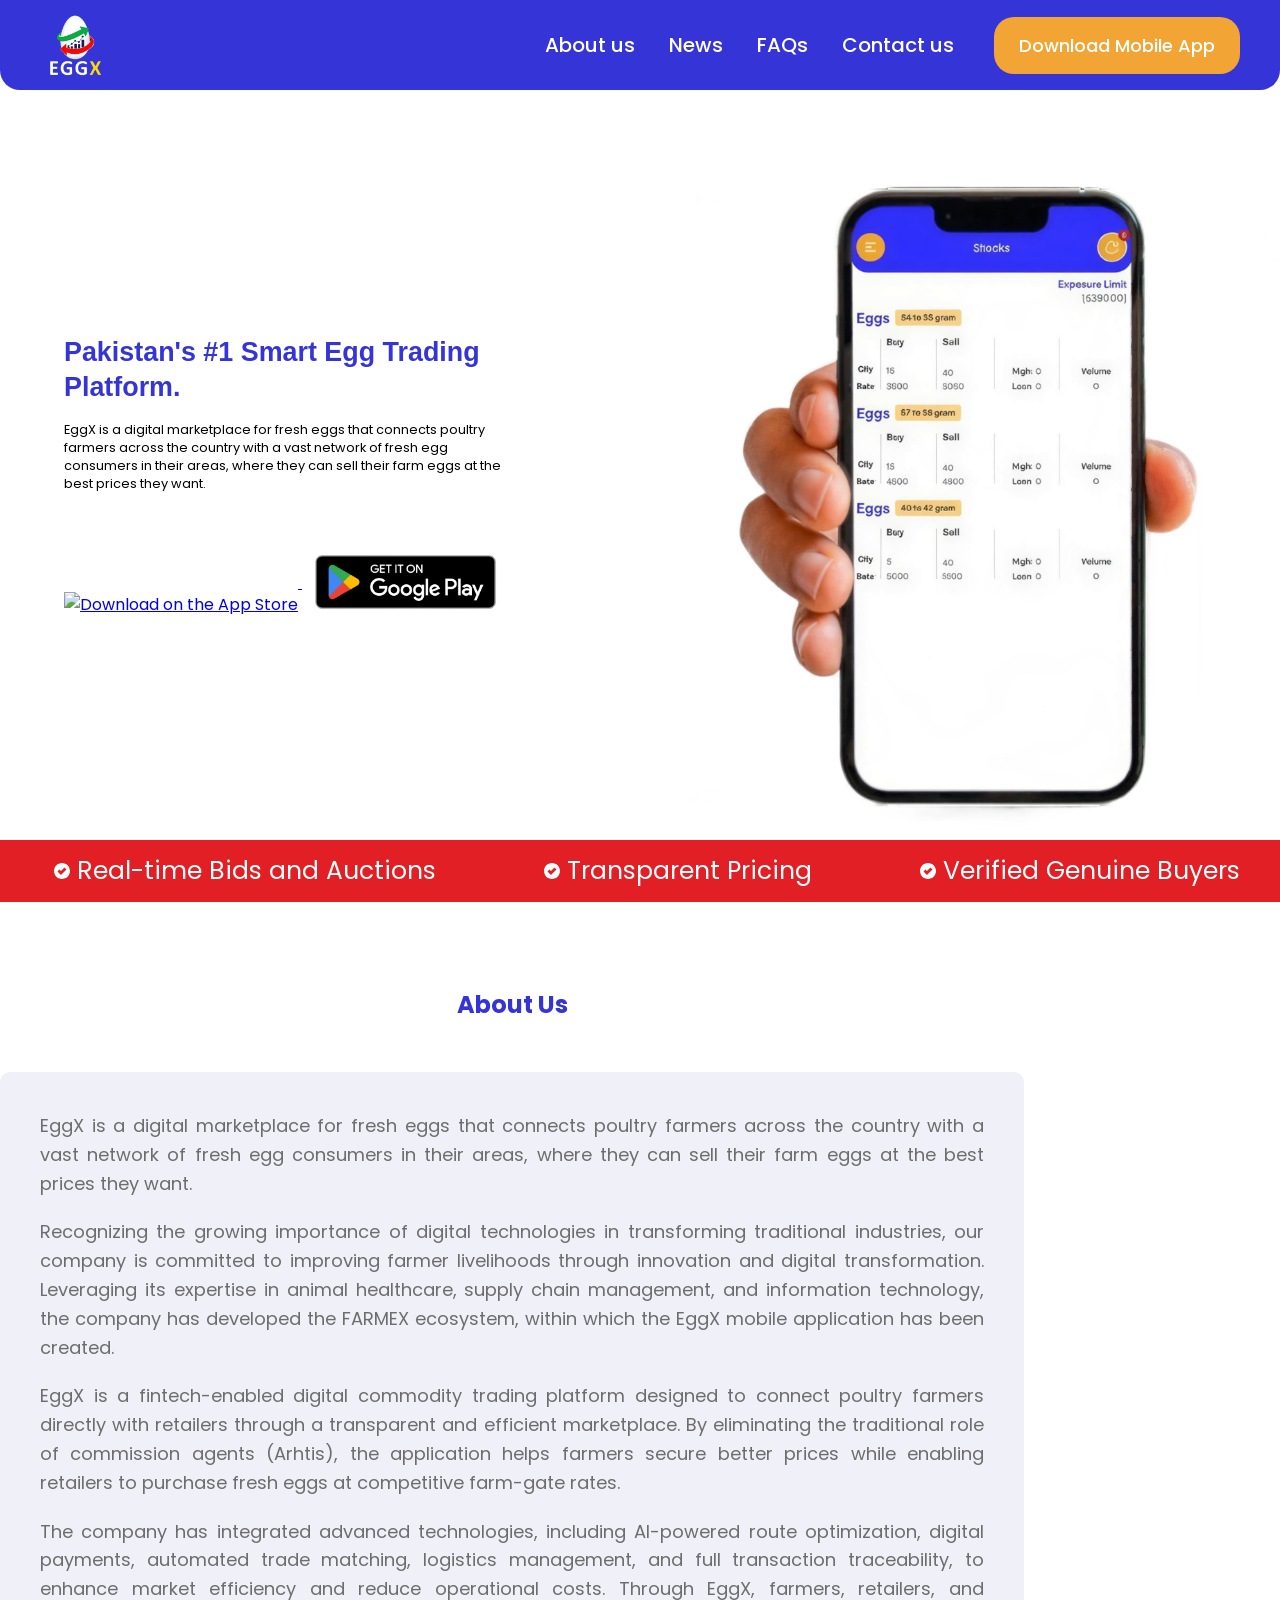
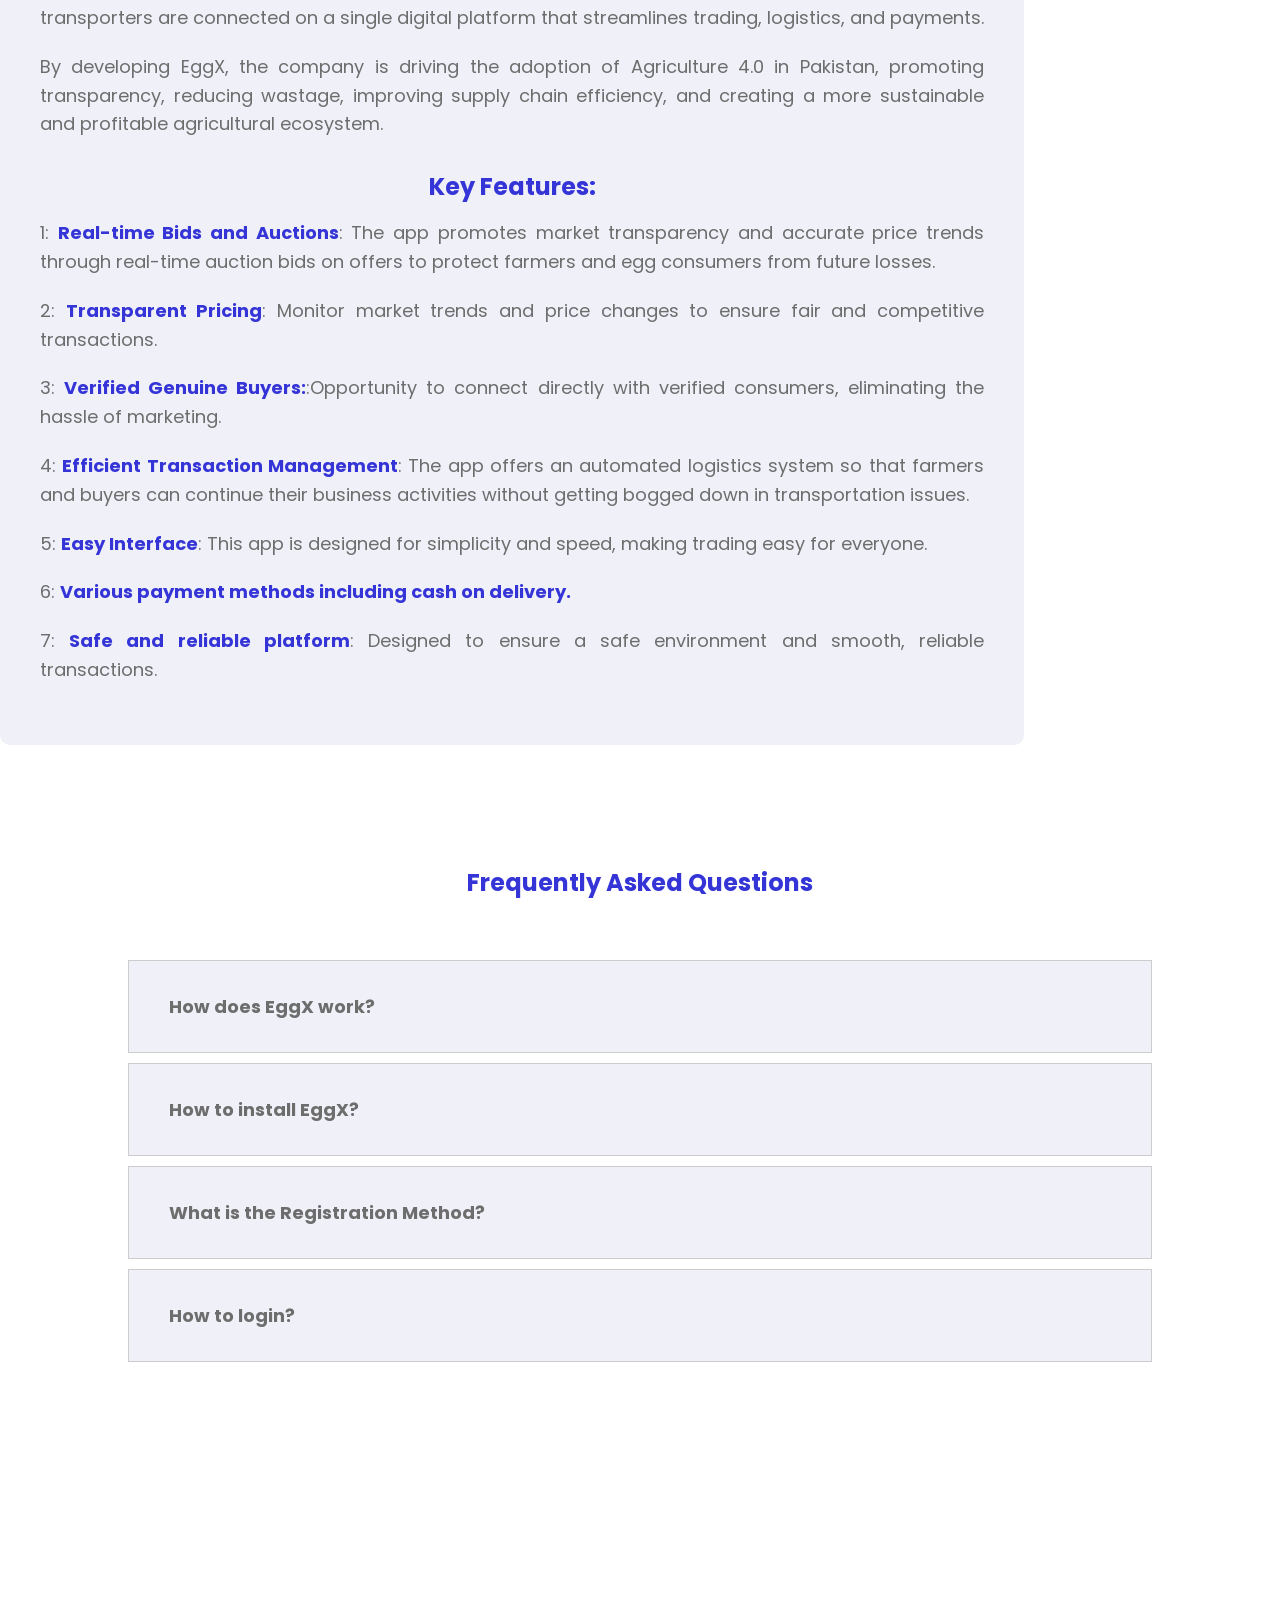
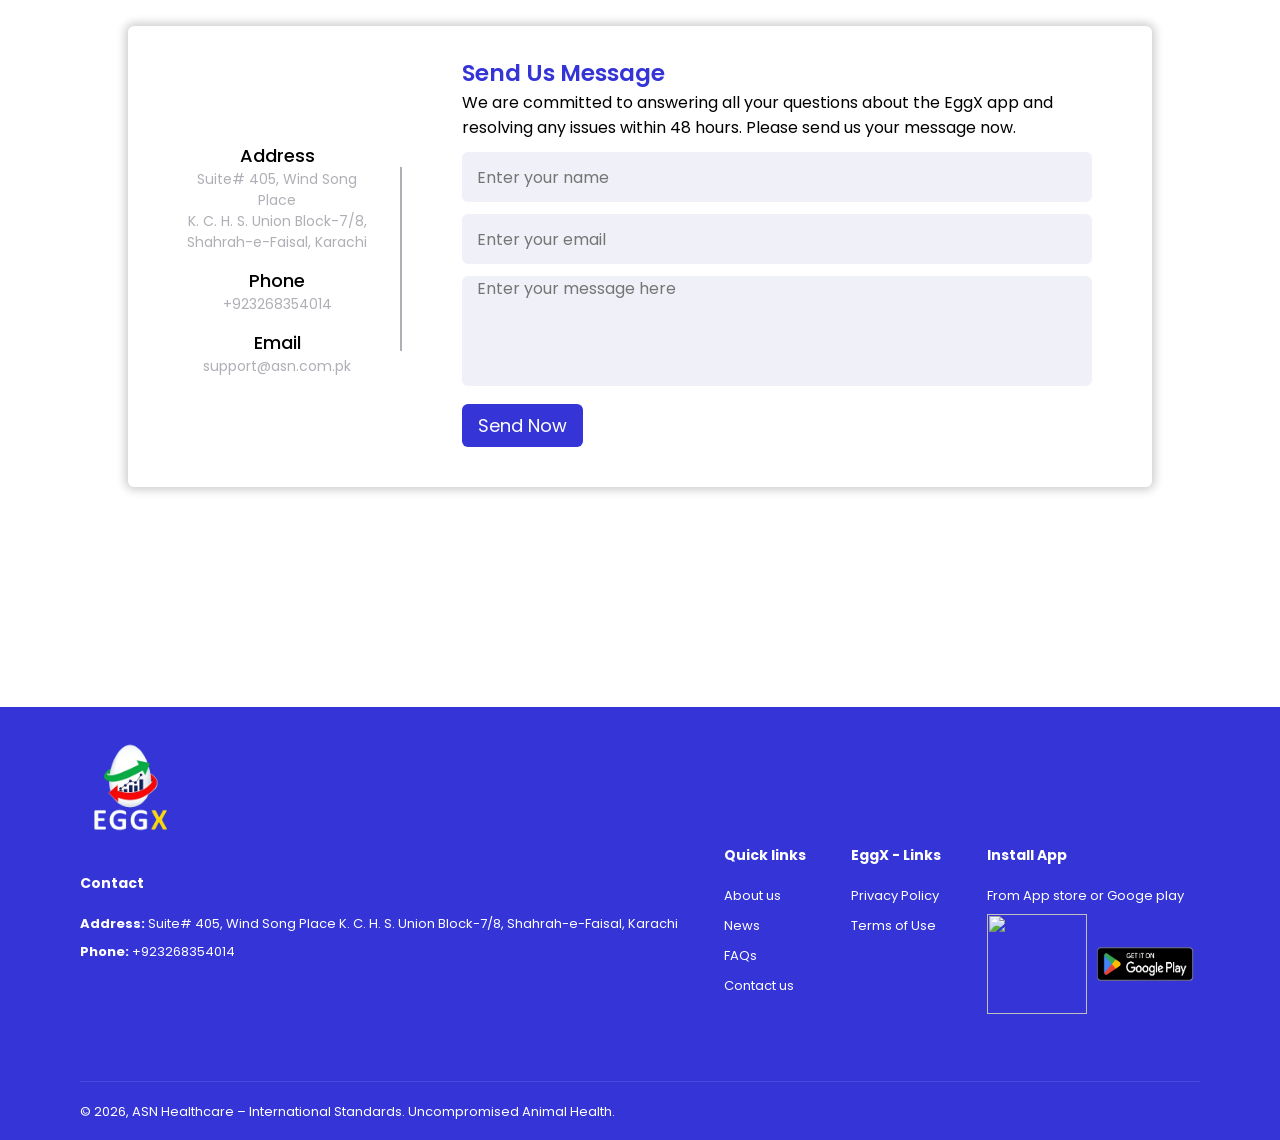
==== commit 47107e28: "Update contact details in index.html" ====
--- a/index.html
+++ b/index.html
@@ -418,19 +418,17 @@
                     <div class="phone details">
                         <i class="fas fa-phone-alt"></i>
                         <div class="topic">Phone</div>
-                        <div class="text-one">+92-21-34531510-11</div>
-                        <div class="text-two">+92-21-34305633</div>
+                        <div class="text-two">+923268354014</div>
                     </div>
                     <div class="email details">
                         <i class="fas fa-envelope"></i>
                         <div class="topic">Email</div>
-                        <div class="text-one">info@asn.com.pk</div>
+                        <div class="text-one">support@asn.com.pk</div>
                     </div>
                 </div>
                 <div class="right-side">
                     <div class="topic-text">Send Us Message</div>
-                    <p>Lorem, ipsum dolor sit amet consectetur adipisicing elit. Magni itaque ratione ab voluptatem
-                        autem id iste nulla! Autem, voluptate eligendi?</p>
+                    <p>We are committed to answering all your questions about the EggX app and resolving any issues within 48 hours. Please send us your message now.</p>
                     <form action="https://formsubmit.co/azfarkhi@gmail.com" method="POST">
                         <div class="input-box">
                             <input type="text" name="name" placeholder="Enter your name" required>
@@ -456,8 +454,7 @@
             <h4>Contact</h4>
             <p><strong>Address:</strong> Suite# 405, Wind Song Place
                 K. C. H. S. Union Block-7/8, Shahrah-e-Faisal, Karachi</p>
-            <p><strong>Phone:</strong> +92-21-34531510-11 ,
-                +92-21-34305633</p>
+            <p><strong>Phone:</strong> +923268354014</p>
             <div class="follow">
                 <div class="icon">
                     <i class="fab fa-facebook-f"></i>
@@ -502,4 +499,4 @@
     <script src="script.js"></script>
 </body>
 
-</html>+</html>
